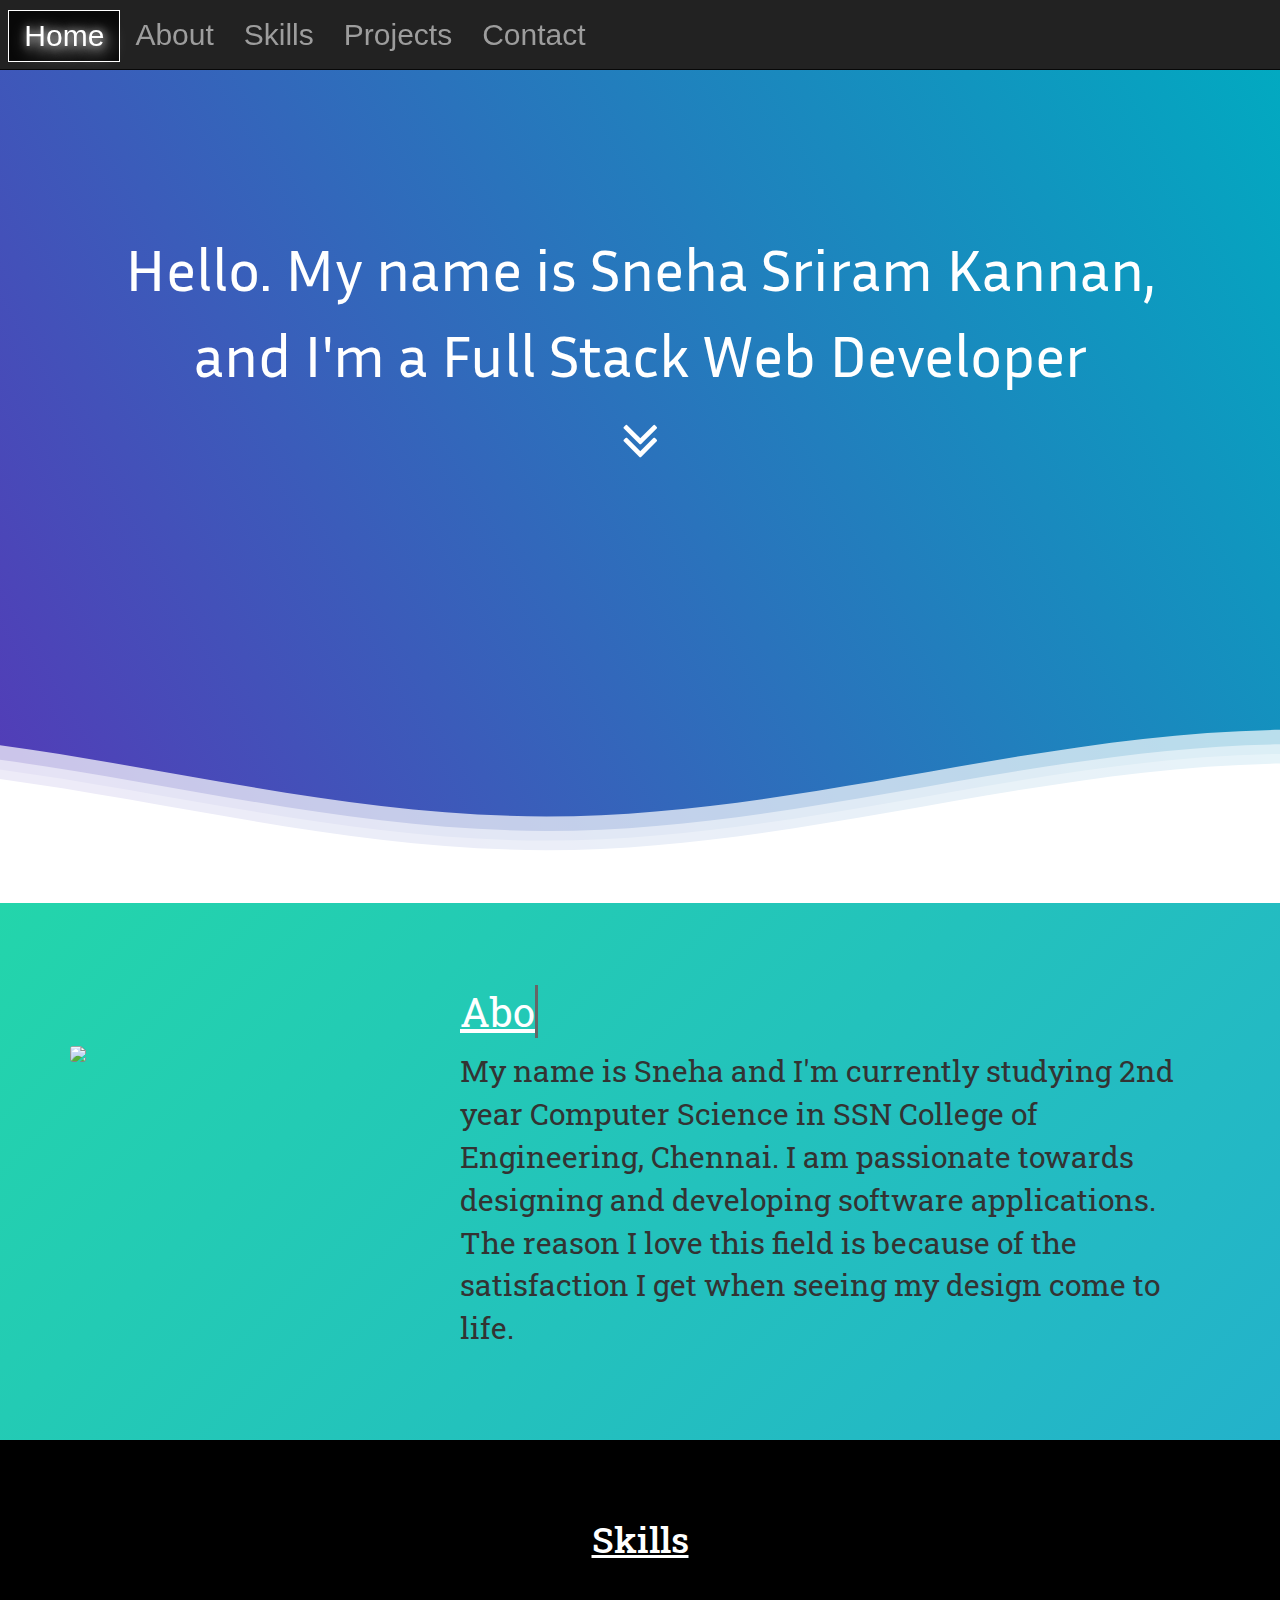
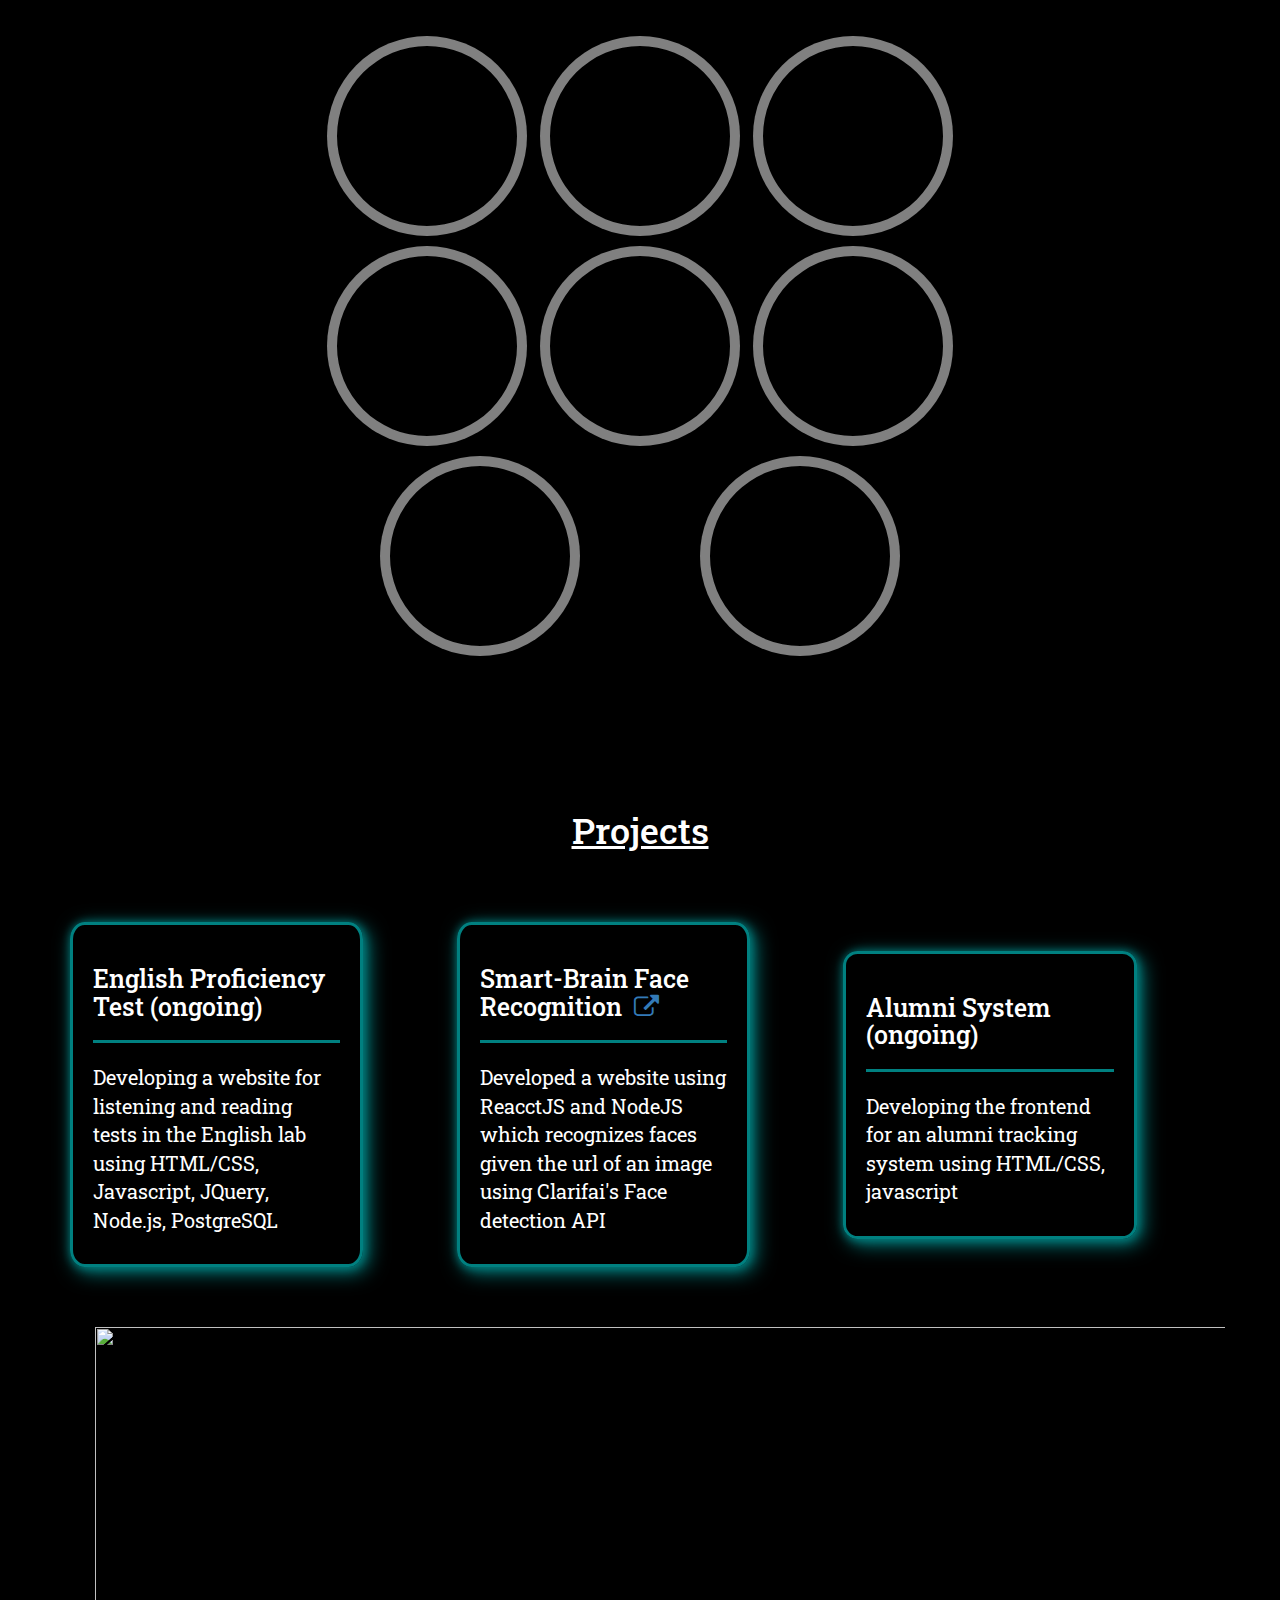
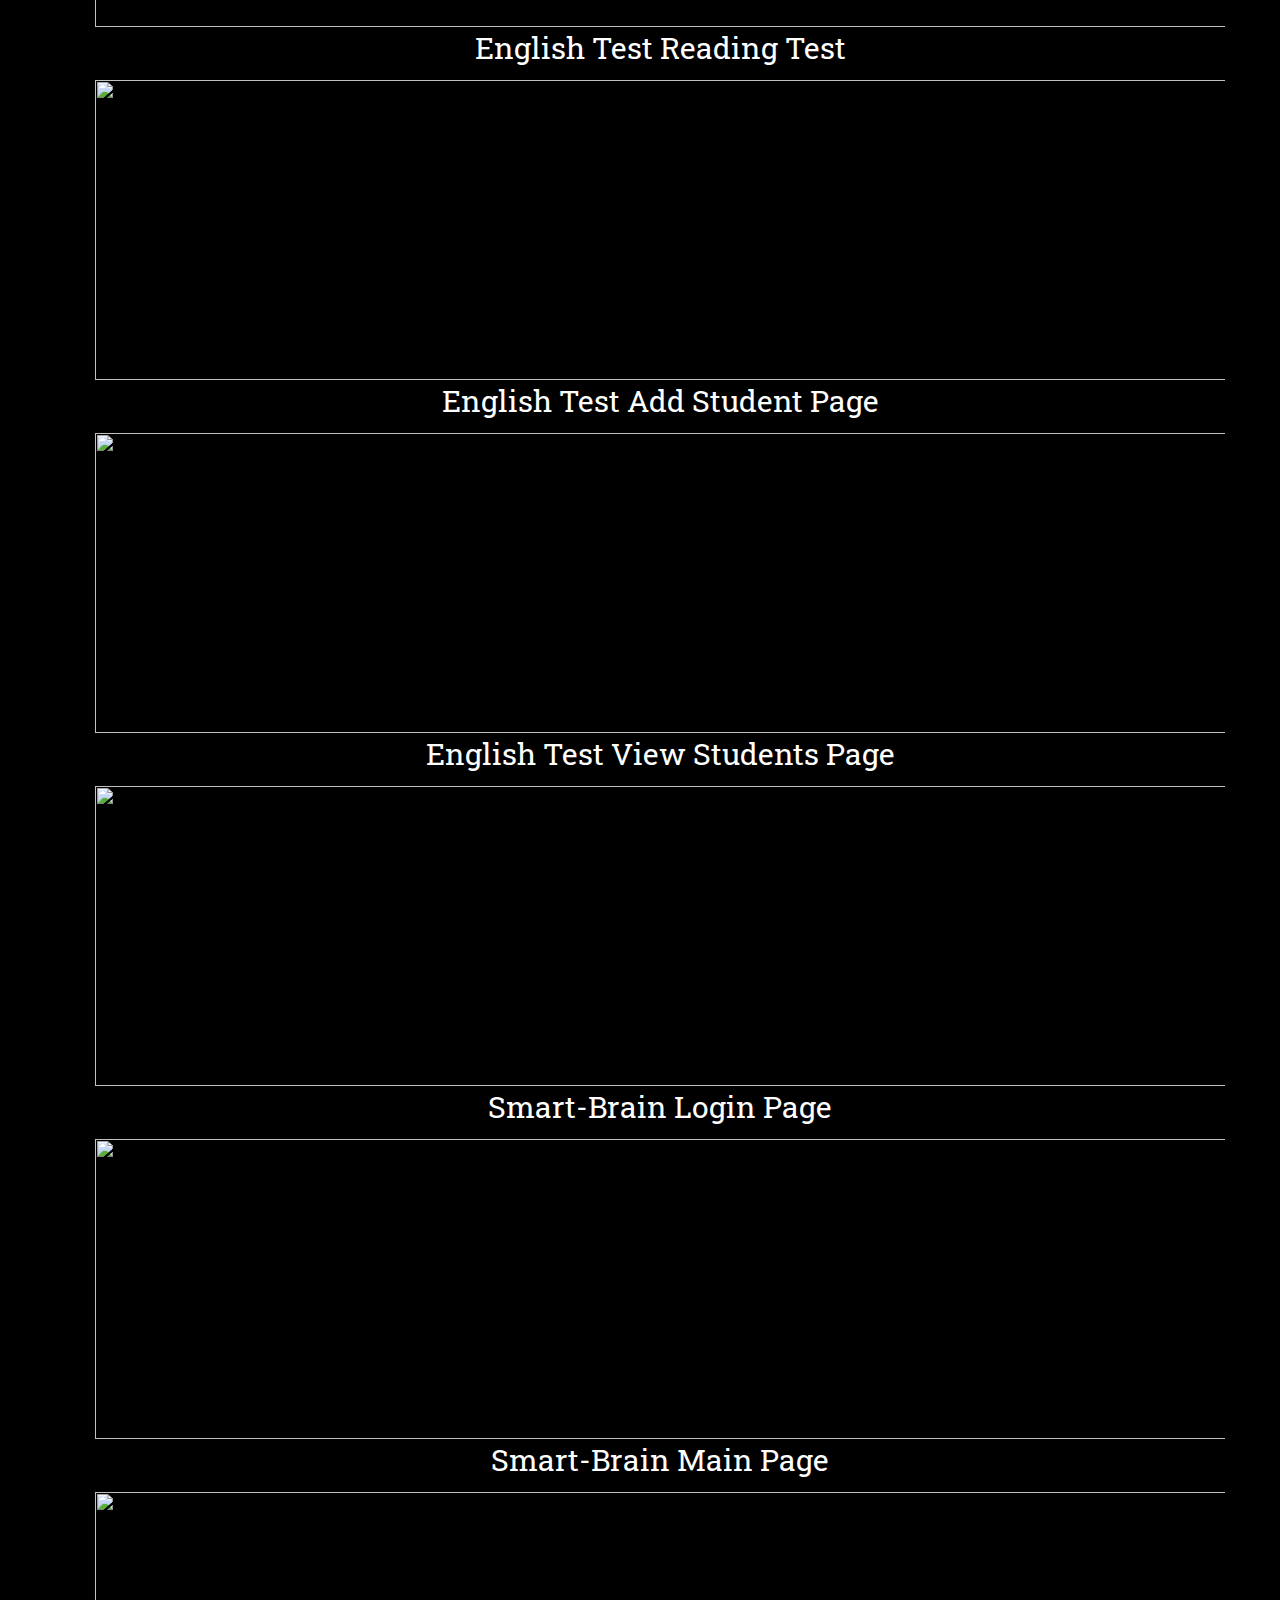
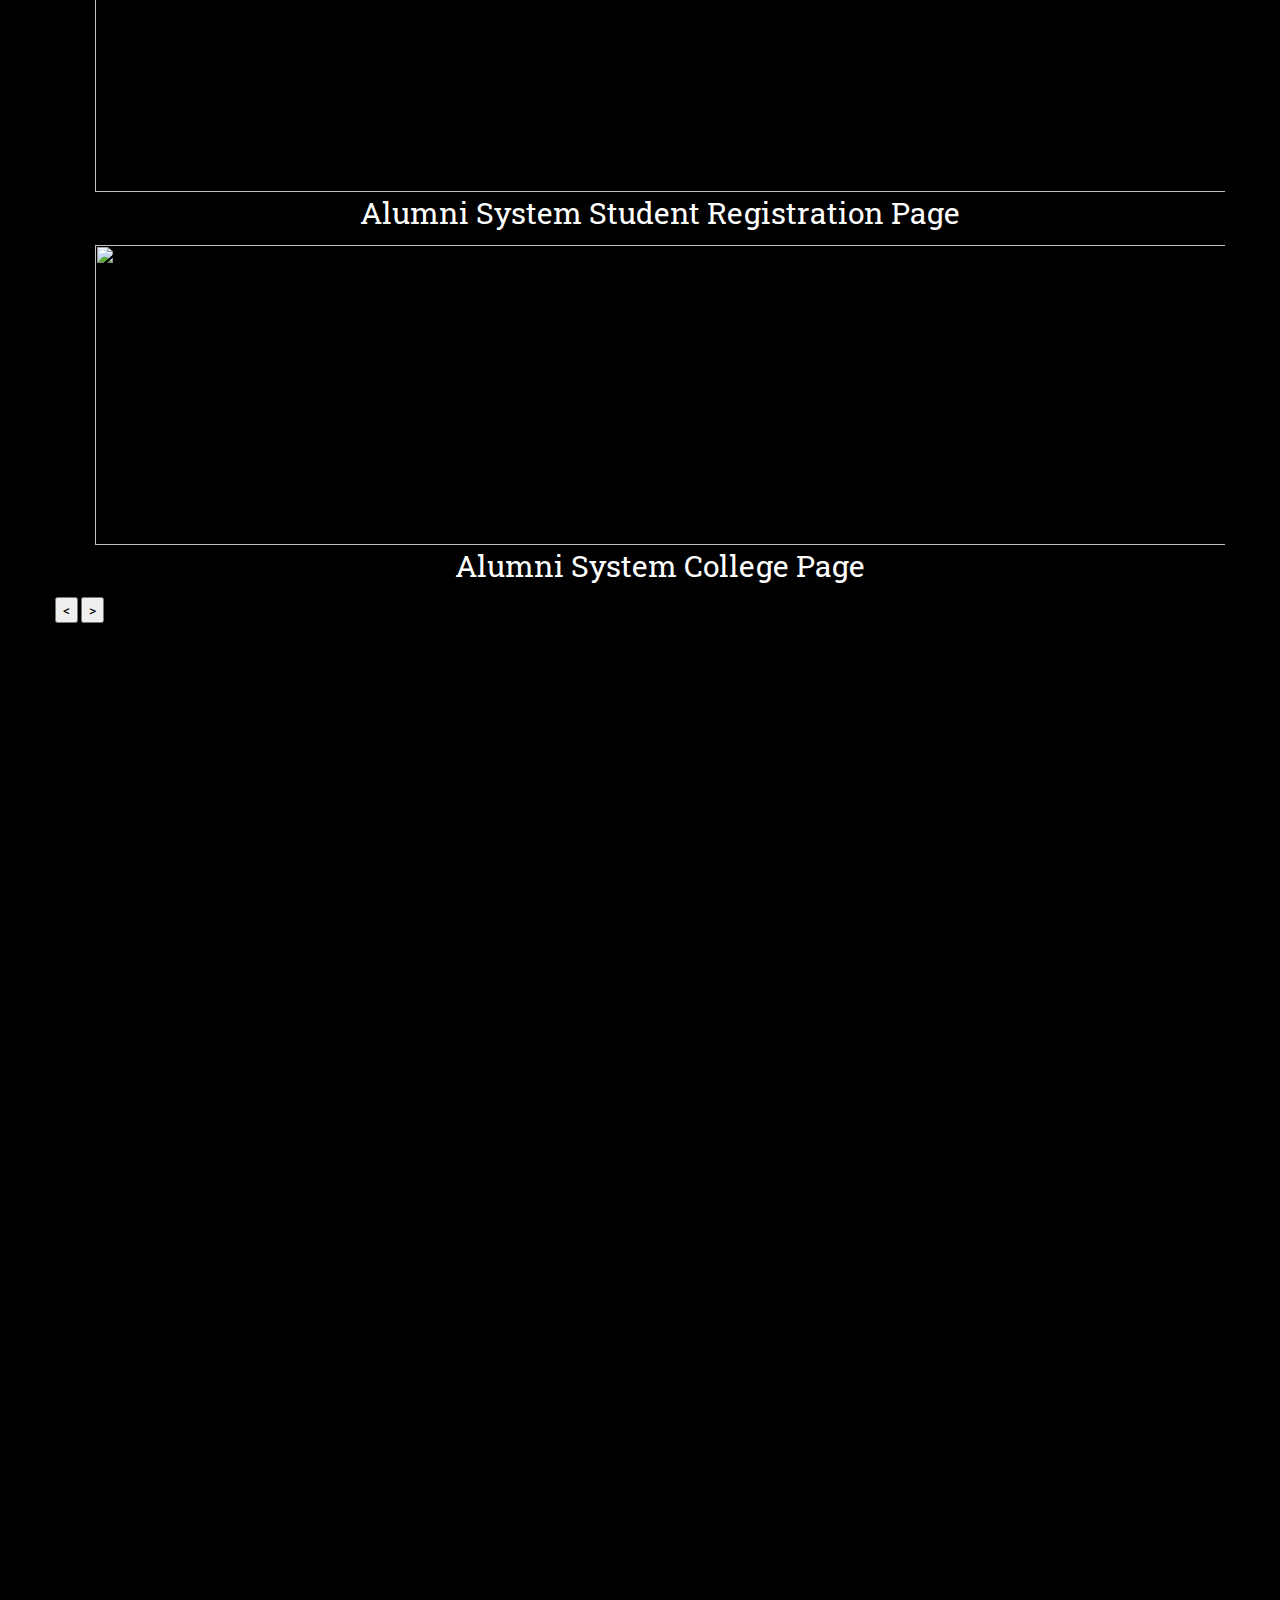
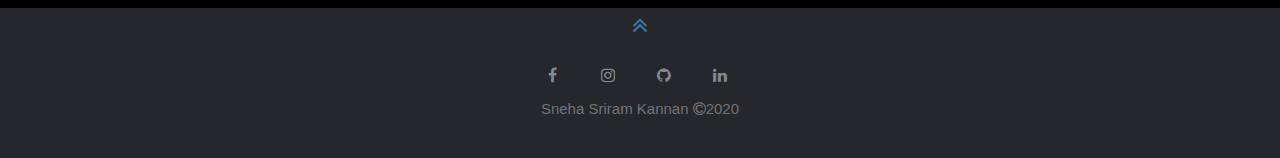
==== index.html @ 6beb768f "nav" ====
<!DOCTYPE html>
<html lang="en">
<head>
  <title>Personal Portfolio</title>
  <meta charset="utf-8">
  <meta name="viewport" content="width=device-width, initial-scale=1">
    <link rel="stylesheet" type="text/css" href="core.css">
  <link rel="stylesheet" type="text/css" href="theme.css">

    <link rel="stylesheet" type="text/css" href="style2.css">
  <link rel="stylesheet" href="https://maxcdn.bootstrapcdn.com/bootstrap/3.4.1/css/bootstrap.min.css">
<link href="https://fonts.googleapis.com/css2?family=Inria+Sans:ital,wght@1,700&display=swap" rel="stylesheet">  
  <link href="https://fonts.googleapis.com/css2?family=Baloo+Thambi+2:wght@500&display=swap" rel="stylesheet">
  <link href="https://fonts.googleapis.com/css2?family=Roboto+Slab&display=swap" rel="stylesheet">
<link href="https://maxcdn.bootstrapcdn.com/font-awesome/4.7.0/css/font-awesome.min.css" rel="stylesheet"/>


    <script type="text/javascript" src="particles.js"></script>
    <script src="https://ajax.googleapis.com/ajax/libs/jquery/3.4.1/jquery.min.js"></script>
  <script src="https://maxcdn.bootstrapcdn.com/bootstrap/3.4.1/js/bootstrap.min.js"></script>

</head>

<body data-spy="scroll" data-target=".navbar" data-offset="50">
  <nav class="navbar navbar-inverse navbar-default navbar-fixed-top">
    <div>
        <ul class="nav navbar-nav">
          <li>&nbsp;</li>
          <li><a href="#home" class="glow navitem">Home</a></li>
          <li><a href="#about" class="glow navitem">About</a></li>
          <li><a href="#skills" class="glow navitem">Skills</a></li>
          <li><a href="#projects" class="glow navitem">Projects</a></li>
           <li><a href="#contact" class="glow navitem">Contact</a></li>
        </ul>
      </div>
  </div>
</nav>  


<div class="header" id="home">
    <div class="inner-header flex">
            <path fill="#FFFFFF" stroke="#000000" stroke-width="10" stroke-miterlimit="10" d="M57,283" />
            <g>
                <path fill="#fff" d="M250.4,0.8C112.7,0.8,1,112.4,1,250.2c0,137.7,111.7,249.4,249.4,249.4c137.7,0,249.4-111.7,249.4-249.4
C499.8,112.4,388.1,0.8,250.4,0.8z M383.8,326.3c-62,0-101.4-14.1-117.6-46.3c-17.1-34.1-2.3-75.4,13.2-104.1
c-22.4,3-38.4,9.2-47.8,18.3c-11.2,10.9-13.6,26.7-16.3,45c-3.1,20.8-6.6,44.4-25.3,62.4c-19.8,19.1-51.6,26.9-100.2,24.6l1.8-39.7    c35.9,1.6,59.7-2.9,70.8-13.6c8.9-8.6,11.1-22.9,13.5-39.6c6.3-42,14.8-99.4,141.4-99.4h41L333,166c-12.6,16-45.4,68.2-31.2,96.2  c9.2,18.3,41.5,25.6,91.2,24.2l1.1,39.8C390.5,326.2,387.1,326.3,383.8,326.3z" />
            </g>
        </svg>
                
        <p class="homehead">Hello. My name is Sneha Sriram Kannan, <br>and I'm a Full Stack Web Developer<br>
      <a  href="#about"> <i class="arrow fa fa-angle-double-down" style="color: white;">  </a></i></p></div>
    <!--Waves Container-->
    <div>
        <svg class="waves" xmlns="http://www.w3.org/2000/svg" xmlns:xlink="http://www.w3.org/1999/xlink" viewBox="0 24 150 28" preserveAspectRatio="none" shape-rendering="auto">
            <defs>
                <path id="gentle-wave" d="M-160 44c30 0 58-18 88-18s 58 18 88 18 58-18 88-18 58 18 88 18 v44h-352z" />
            </defs>
            <g class="parallax">
                <use xlink:href="#gentle-wave" x="48" y="0" fill="rgba(255,255,255,0.7" />
                <use xlink:href="#gentle-wave" x="48" y="3" fill="rgba(255,255,255,0.5)" />
                <use xlink:href="#gentle-wave" x="48" y="5" fill="rgba(255,255,255,0.3)" />
                <use xlink:href="#gentle-wave" x="48" y="7" fill="#fff" />
            </g>
        </svg>
    </div>
    <!--Waves end-->

</div>


<div class="area" ID="cssanimation" >
            <ul class="circles">
                    <li></li>
                    <li></li>
                    <li></li>
                    <li></li>
                    <li></li>
                    <li></li>
                    <li></li>
                    <li></li>
                    <li></li>
                    <li></li>
            </ul>
    </div >
<div class="spacer" style="background-color: white"></div>
<section id="about" class="about-bg" style="font-family: 'Roboto Slab', serif;;text-align: left;">

 <div class="section-container">
    <div class="container">
      <div class="row"><br>
      </div>
        <div class="row">                   
               <div class="col-md-4 wrapper-div">
                <br><br><br>
                <img class="profpic" src="./img/profilepic.jpg" height="250px" align="middle"></img> 
               </div>
               <div class="col-md-8">
                        <p class="abouthead"><span class="txt-rotate" data-period="2000" data-rotate='[ "About"]' style="text-decoration: underline"></span></p>

                        <p>My name is Sneha and I'm currently studying 2nd year Computer Science in SSN College of Engineering, Chennai. I am passionate towards designing and developing software applications. The reason I love this field is because of the satisfaction I get when seeing my design come to life.</p>
                </div>
        </div>
        <br>
      </div>
</div> 

</section>


<section id="skills"  style="font-family: 'Roboto Slab', serif;;text-align: left;color: black">
<div class="section-container">
    <div class="sechead" style="text-align: center"><h1 >Skills</h1><br></div>
    <div class="flex-container" style="width: 50%;margin-left: 25%">

            <div class="imgs img-1" style="background-image: url('./img/html.png');">
              <div class="infos info-1">
                <h3>HTML</h3>
                <p>Advanced<br></p>
              </div>
            </div> 


            <div class="imgs img-1" style="background-image: url('./img/css.png');">
              <div class="infos info-1">
                <h3>CSS</h3>
                <p>Advanced<br></p>
              </div>
            </div> 


            <div class="imgs img-1" style="background-image: url('./img/js.png');">
              <div class="infos info-1">
                <h3>Javascript</h3>
                <p>Intermediate<br></p>
              </div>
            </div> 

            <div class="imgs img-1" style="background-image: url('./img/node.png');">
              <div class="infos info-1">
                <h3>Node.js</h3>
                <p>Beginner<br></p>
              </div>
            </div> 


            <div class="imgs img-1" style="background-image: url('./img/react.png');">
              <div class="infos info-1">
                <h3>React.js</h3>
                <p>Beginner<br></p>
              </div>
            </div> 

            <div class="imgs img-1" style="background-image: url('./img/psql.png');">
              <div class="infos info-1">
                <h3>Postgresql</h3>
                <p>Intermediate<br></p>
              </div>
            </div> 


            <div class="imgs img-1" style="background-image: url('./img/python.png');">
              <div class="infos info-1">
                <h3>Python</h3>
                <p>Intermediate<br></p>
              </div>
            </div> 


            <div class="imgs img-1" style="background-image: url('./img/java.png');">
              <div class="infos info-1">
                <h3>Java</h3>
                <p>Intermediate<br></p>
              </div>
            </div> 
          </div>

     </div> 
    </div>
  <br>
</div>
</div> 

</section>

<div class="spacer" ></div>

<section id="projects"  style="font-family: 'Roboto Slab', serif;text-align: left;color: black">

 <div class="sechead" style="text-align: center"><h1 >Projects </h1><br></div>
<div class="container">
  <main class="grid" style="align-items: center">
    <article style="width: 80%">
      <div class="text">
        <h3 class="sechead" style="text-decoration: none;font-size: 25px">English Proficiency Test (ongoing)</h3><hr class="style8">
        <p  class="projectdesc">Developing a website for listening and reading tests in the English lab using HTML/CSS, Javascript, JQuery, Node.js, PostgreSQL</p>
      </div>
    </article>
    <article style="width: 80%">
      <div class="text">
        <h3 class="sechead" style="text-decoration: none;font-size: 25px">Smart-Brain Face Recognition&nbsp; <a href=" https://smartbrainfacerecognition.herokuapp.com/ "><i class="fa fa-external-link" aria-hidden="true"></i></a></h3><hr class="style8">
        <p  class="projectdesc">Developed a website using ReacctJS and NodeJS which recognizes faces given the url of an image using Clarifai's Face detection API</p>
      </div>
    </article>
    <article style="width: 80%">
      <div class="text">
        <h3 class="sechead" style="text-decoration: none;font-size: 25px">Alumni System (ongoing)</h3><hr class="style8">
        <p  class="projectdesc">Developing the frontend for an alumni tracking system using HTML/CSS, javascript</p>
      </div>
    </article>

  </main>
</div>


<div class="section-container" >
   
    <div class="container">
            <div class="row">
                <div class="col-xs-15">
                   <div class="glide">
      <div class="glide__track" data-glide-el="track">
          <ul class="glide__slides">
            <li class="glide__slide"><img src="./img/sc5.png" class="glideimg" ><p style="color: white;text-align: center">English Test Reading Test</p></li>
            <li class="glide__slide"><img src="./img/sc2.png" class="glideimg" ><p style="color: white;text-align: center">English Test Add Student Page</p></li>
            <li class="glide__slide"><img src="./img/sc3.png" class="glideimg" ><p style="color: white;text-align: center">English Test View Students Page</p></li>
            <li class="glide__slide"><img src="./img/sc9.png" class="glideimg" ><p style="color: white;text-align: center">Smart-Brain Login Page</p></li>
           <li class="glide__slide"><img src="./img/sc1.png" class="glideimg" ><p style="color: white;text-align: center">Smart-Brain Main Page</p></li>
  
            <li class="glide__slide"><img src="./img/sc6.png" class="glideimg"><p style="color: white;text-align: center">Alumni System Student Registration Page</p></li>
            <li class="glide__slide"><img src="./img/sc7.png" class="glideimg" ><p style="color: white;text-align: center">Alumni System College Page</p></li>
        </ul>
      </div>
      <div class="glide__arrows" data-glide-el="controls">
          <button class="glide__arrow glide__arrow--left" data-glide-dir="<" ><</button>
          <button class="glide__arrow glide__arrow--right" data-glide-dir=">">></button>
      </div>
      <script src="https://cdn.jsdelivr.net/npm/@glidejs/glide"></script>
      <script>
        var width = Math.max(window.screen.width, window.innerWidth);
        console.log(width);
        if(width<800){
          num=1;
        }
        else
        {
          num=2;
        }
        const config={
          type: 'carousel',
          perView: num,
          autoplay: 4500,
            hoverpause: false,
        }
        new Glide('.glide',config).mount()
      </script>
    </div>


                </div>
            </div>
    </div>


</div> 

</section>

<section id="contact" >
  <div class="section-container" style="margin-left: 10px" >
  <iframe   src="https://docs.google.com/forms/d/e/1FAIpQLSdTPDZR0iMZbmtS9fguToj3sDCd7POG85-2Rqn2X3qL4W0DHA/viewform?embedded=true"  width="400" height="800" frameborder="0" marginheight="0" marginwidth="0">Loading…</iframe>
  </div>
</section>

  <!-- footer -->
<footer >
  <div class="site-footer" style="background-color: #26272b">
    <div class="row">
     <p style="font-size: 25px"><a href="#home"><i class="arrow fa fa-angle-double-up" ></i></a></p>
    </div>
    <div class="row social-icons">
            <a class="facebook" href="https://www.facebook.com/sneha.kannan.94"><i class="fa fa-facebook"></i></a>
            <a class="instagram" href="https://www.instagram.com/sneha_sk_/"><i class="fa fa-instagram"></i></a>
            <a class="github" href="https://github.com/snehask7"><i class="fa fa-github"></i></a>
            <a class="linkedin" href="https://www.linkedin.com/in/sneha-kannan-/"><i class="fa fa-linkedin"></i></a>
      </div>
      <div class="row">
          <p style="font-size: 15px">Sneha Sriram Kannan <i class="fa fa-copyright" aria-hidden="true"></i>2020</p>
      </div>
  </div>
</footer>


<script type="text/javascript">
  // Typing Carousel from codepen
  var TxtRotate = function(el, toRotate, period) {
  this.toRotate = toRotate;
  this.el = el;
  this.loopNum = 0;
  this.period = parseInt(period, 10) || 2000;
  this.txt = '';
  this.tick();
  this.isDeleting = false;
};

TxtRotate.prototype.tick = function() {
  var i = this.loopNum % this.toRotate.length;
  var fullTxt = this.toRotate[i];

  if (this.isDeleting) {
    this.txt = fullTxt.substring(0, this.txt.length - 1);
  } else {
    this.txt = fullTxt.substring(0, this.txt.length + 1);
  }

  this.el.innerHTML = '<span class="wrap">'+this.txt+'</span>';

  var that = this;
  var delta = 300 - Math.random() * 100;

  if (this.isDeleting) { delta /= 2; }

  if (!this.isDeleting && this.txt === fullTxt) {
    delta = this.period;
    this.isDeleting = true;
  } else if (this.isDeleting && this.txt === '') {
    this.isDeleting = false;
    this.loopNum++;
    delta = 500;
  }

  setTimeout(function() {
    that.tick();
  }, delta);
};

window.onload = function() {
  var elements = document.getElementsByClassName('txt-rotate');
  for (var i=0; i<elements.length; i++) {
    var toRotate = elements[i].getAttribute('data-rotate');
    var period = elements[i].getAttribute('data-period');
    if (toRotate) {
      new TxtRotate(elements[i], JSON.parse(toRotate), period);
    }
  }
  // INJECT CSS
  var css = document.createElement("style");
  css.type = "text/css";
  css.innerHTML = ".txt-rotate > .wrap { border-right: 0.08em solid #666 }";
  document.body.appendChild(css);
};
</script>

</body>
</html>
---- style2.css ----
html{
     font-family: 'Open Sans', sans-serif !important;
      scroll-behavior:smooth;
      font-color: white !important;
}

body {
  
  
  -webkit-font-smoothing: antialiased;
  -moz-osx-font-smoothing: grayscale;
  overflow-x: hidden;
  text-align: center;
  overflow-y: scroll;
background-color: black! important;
background-image: url("./img/black-twill.png");

}

p{
  font-size: 30px;
}

/*profile pic*/
.profpic {
  border-radius: 20%;
}

/*heading for homepage*/
.homehead{
  font-family: 'Inria Sans', sans-serif;
  font-size: 60px;
}



/*Navigation*/
.navbar-collapse.collapse {
  display:block;!important;
}

.navspacer{
  height: 0px;
  background-color: white!important;
}
.navbar{
  padding-top: 10px;
  height: 70px;
}
.navbar-nav>li, .navbar-nav {
  float: left !important;
}

.navbar-nav.navbar-right:last-child {
  margin-right: -15px !important;
}

.navbar-right {
  float: right!important;
}

.navbar
{
  font-size: 30px;
}


.glow:hover{
  text-align: center;
 text-shadow:5px 5px 20px #fff, 1px 1px 10px #ccc;
   text-decoration: none;
  color: white;
  font-size: 32px;

}


/* Style the links inside the navigation bar */
li.active a { 
              border-bottom: 1px solid white;
              border-right: 1px solid white;
              border-top: 1px solid white;
              border-left: 1px solid white;
              text-shadow:5px 5px 20px #fff, 1px 1px 10px #ccc;
             }

.txt-rotate{
  color: white; 
  font-size: 40px;
}


/*about section gradient animation*/
.about-bg {
  background: linear-gradient(-45deg, #ee7752, #e73c7e, #23a6d5, #23d5ab);
  background-size: 400% 400%;
  animation: gradient 5s ease infinite;
}

@keyframes gradient {
  0% {
    background-position: 0% 50%;
  }
  50% {
    background-position: 100% 50%;
  }
  100% {
    background-position: 0% 50%;
  }
}
  

/*FLEX BOX*/
.flex {
  align-items: center;
  display: flex;
  flex-direction: column;
  justify-content: center;
}
.flex.row {
  flex-direction: row;
}
.flex.wrap {
  flex-wrap: wrap;
}


/*Heqading for individual section*/
.sechead{
  font-size: 43px;
  text-decoration: underline;
  color: white;
}



/*CSS GRID*/
.column {
  float: left;
  width: 50%;
  padding: 10px;
  height: 300px; /* Should be removed. Only for demonstration */
}

/* Clear floats after the columns */
.row:after {
  content: "";
  display: table;
  clear: both;
  width: 100px;
}

section
{display:block}

.grid {
  display: grid;
  grid-template-columns: repeat(auto-fill, minmax(280px, 1fr));
  grid-gap: 20px;
  align-items: stretch;
}

.grid > article {
  color: white;
  border: 3px solid #008080;
  box-shadow: 5px 5px 20px #008080, 1px 1px 10px #008080;
/*  background-color: white !important;*/
  border-radius: 5%;


}

.grid > article img {
  max-width: 100%;
}

.grid .text {
  padding: 20px;
}

hr.style8 {
  border-top: 1px solid #008080;
  border-bottom: 2px solid #008080;
}

.projectdesc{
  font-size: 20px;
}


/* Responsive layout - makes the two columns stack on top of each other instead of next to each other */
@media screen and (max-width: 770px) {
  .column {
    width: 100%;
  }
  .glow:hover{
    font-size: 20px;
  }
  .navbar{
    font-size: 17px;
  }
  .sechead{
    font-size: 25px;
  }
  p{
    font-size: 15px;
  }
  .wrapper-div {
  width: 100%;
  text-align: center
} 
img {
  display: inline-block !important;
}

  .projectdesc{
  font-size: 15px;
}

}
  

  

img{page-break-inside:avoid}
img{max-width:100%!important}
img{vertical-align:middle}
.img-responsive{display:block;max-width:100%;height:auto}

.section-container{padding:60px 0}
.section-container.no-padding{padding-top:0}
.footer-container{padding:30px 0;border-top:1px solid #eee}
.footer-container .email-container{padding:30px 0}
.section-container-spacer{margin-bottom:30px}
.background-color-container{background-color:#0c0633;padding:60px 0}
.border-section-container{border-top:1px solid #eee;border-bottom:1px solid #eee}
.white-text-container h1,.white-text-container h2,.white-text-container h3,.white-text-container h4,.white-text-container h5,.white-text-container p{color:#fff;text-shadow:0 1px 3px #000}
.background-image-container{position:relative;background-size:cover;background-repeat:no-repeat;background-position:top;padding:12% 0}
body {
    margin: 0;
}
.spacer{
  height: 50px;
}


/*footer*/
.site-footer{
  height: 150px;
  color:#737373;
}

.social-icons a{
  color:#818a91;
  font-size:16px;
  display:inline-block;
  line-height:44px;
  width:44px;
  height:44px;
  text-align:center;
  margin-right:8px;
  border-radius:100%;
  -webkit-transition:all .2s linear;
  -o-transition:all .2s linear;
  transition:all .2s linear
}
.social-icons a:active,.social-icons a:focus,.social-icons a:hover
{
  color:#fff;
  background-color:#29aafe
}
.social-icons.size-sm a
{
  line-height:34px;
  height:34px;
  width:34px;
  font-size:14px
}
.social-icons a.facebook:hover
{
  background-color:#3b5998
}
.social-icons a.github:hover
{
  background-color:#00aced
}
.social-icons a.linkedin:hover
{
  background-color:#007bb6
}
.social-icons a.instagram:hover
{
  background-color:#ea4c89
}




/*For wave Animation*/
.header {
    position: relative;
    text-align: center;
    background: linear-gradient(60deg, rgba(84, 58, 183, 1) 0%, rgba(0, 172, 193, 1) 100%);
    color: white;
}

.inner-header {
    height: 80vh;
    width: 100%;
    margin: 0;
    padding: 0;
}
.flex {
    /*Flexbox for containers*/
    display: flex;
    justify-content: center;
    align-items: center;
    text-align: center;
}
.waves {
    position: relative;
    width: 100%;
    height: 15vh;
    margin-bottom: -7px;
    /*Fix for safari gap*/
    min-height: 100px;
    max-height: 150px;
}
.content {
    position: relative;
    height: 20vh;
    text-align: center;
    background-color: white;
}
/* Animation */
.parallax>use {
    animation: move-forever 25s cubic-bezier(.55, .5, .45, .5) infinite;
}
.parallax>use:nth-child(1) {
    animation-delay: -2s;
    animation-duration: 7s;
}
.parallax>use:nth-child(2) {
    animation-delay: -3s;
    animation-duration: 10s;
}
.parallax>use:nth-child(3) {
    animation-delay: -4s;
    animation-duration: 13s;
}
.parallax>use:nth-child(4) {
    animation-delay: -5s;
    animation-duration: 20s;
}
@keyframes move-forever {
    0% {
        transform: translate3d(-90px, 0, 0);
    }
    100% {
        transform: translate3d(85px, 0, 0);
    }
}



/*box animation*/
.circles{
    position: absolute;
    top: 0;
    left: 0;
    width: 100%;
    height: 40%;
    overflow: hidden;
}

.circles li{
    position: absolute;
    display: block;
    list-style: none;
    width: 20px;
    height: 20px;
    background: rgba(255, 255, 255, 0.2);
    animation: animate 25s linear infinite;
    bottom: -150px;
    
}

.circles li:nth-child(1){
    left: 25%;
    width: 80px;
    height: 80px;
    animation-delay: 0s;
}


.circles li:nth-child(2){
    left: 10%;
    width: 20px;
    height: 20px;
    animation-delay: 0s;
    animation-duration: 12s;
}

.circles li:nth-child(3){
    left: 70%;
    width: 20px;
    height: 20px;
    animation-delay: 0s;
}

.circles li:nth-child(4){
    left: 40%;
    width: 60px;
    height: 60px;
    animation-delay: 0s;
    animation-duration: 18s;
}

.circles li:nth-child(5){
    left: 65%;
    width: 20px;
    height: 20px;
    animation-delay: 0s;
}

.circles li:nth-child(6){
    left: 75%;
    width: 110px;
    height: 110px;
    animation-delay: 0s;
}

.circles li:nth-child(7){
    left: 35%;
    width: 150px;
    height: 150px;
    animation-delay: 0s;
}

.circles li:nth-child(8){
    left: 50%;
    width: 25px;
    height: 25px;
    animation-delay: 0s;
    animation-duration: 45s;
}

.circles li:nth-child(9){
    left: 20%;
    width: 15px;
    height: 15px;
    animation-delay: 0s;
    animation-duration: 35s;
}

.circles li:nth-child(10){
    left: 85%;
    width: 150px;
    height: 150px;
    animation-delay: 0s;
    animation-duration: 11s;
}



@keyframes animate {

    0%{
        transform: translateY(0) rotate(0deg);
        opacity: 1;
        border-radius: 0;
    }

    100%{
        transform: translateY(-1000px) rotate(720deg);
        opacity: 0;
        border-radius: 50%;
    }

}


.flex-container {
  display: flex;
  flex-flow: row wrap;
  justify-content: space-around;
  text-align: center;
  margin: 0;
}

.imgs {
  width: 200px;
  height: 200px;
  border-radius: 50%;
  margin: 5px 0 5px 0;
}

.info-1 {
  background: rgba(0, 0, 0, 0.8);
  width: inherit;
  height: inherit;
  border-radius: 50%;
  overflow: hidden;
  opacity: 0;
  transition: all 0.4s ease-in-out;
  transform: scale(0);
}

.infos h3 {
  color: #fff;
  text-transform: uppercase;
  letter-spacing: 2px;
  font-size: 20px;
  height: 30px;
    margin: 0 30px;
  padding:  40px 0 50px 0;
  text-shadow: 
    0 0 1px #fff, 
    0 1px 2px rgba(0,0,0,0.3);
}

.infos p {
  font-size: 25px;
  color: #fff;
  border-top: 1px solid rgba(255, 255, 255, 0.5);
  padding-top: 10px;
  margin: 0 30px;
  line-height: 1.7;
}

.infos p a {
  text-decoration: none;
  letter-spacing: 1px;
  color: #fff;
}

.info-1 p a:hover {
  color: #b8860b;
}

.flex-container {
  display: flex;
  flex-wrap: wrap;

}


.img-1 {
  /*background-image: */
  background-size: cover;
  background-position: center;
  overflow: hidden;
  box-shadow: inset
    0 0 0 10px rgba(255, 255, 255, 0.5), 0 1px 2px rgba(0, 0, 0, 0.1);
  transition: all 0.4s ease-in-out;
}

.img-1:hover {
  box-shadow: 
    inset 0 0 0 1px rgba(255, 255, 255, 0.1),
    0 1px 2px rgba(0, 0, 0, 0.1);
}

.imgs:hover .infos {
  transform: scale(1);
  opacity: 1;
}

  .glideimg{
      height: 300px;
      width: 1600px !important;
  }

/*Shrinking for mobile*/
@media (max-width: 700px) {
    .waves {
        height: 150px;
        min-height: 40px;
    }
    .navbar{
      font-size: 25px;
    }
    .inner-header{
      height: 65vh;
    }
    h1 {
        font-size: 24px;
    }
    .homehead{
      font-family: 'comic-sans';
        font-size: 24px;
    }
     #cssanimation{
        display:none;
    }
    .imgs{
        height: 100px;
        width: 100px;
    } 
      .infos p {
    font-size: 10px;
    margin: 0 10px;

  }
  .infos h3 {
   font-size: 10px;
     padding: 20px 0 10px 2px;
         margin: 0 10px;
  }
  .navspacer{
    height: 50px;
  }
  .glideimg{
      height: 200px;
      width: 800px !important;
  }
        
}



@media (max-width: 500px) {

      .navbar{
      font-size: 12px;
    }
     #cssanimation{
  display:none;
}
.flex-container{
  margin-left: : 0%;
  width: 100%;
}
}
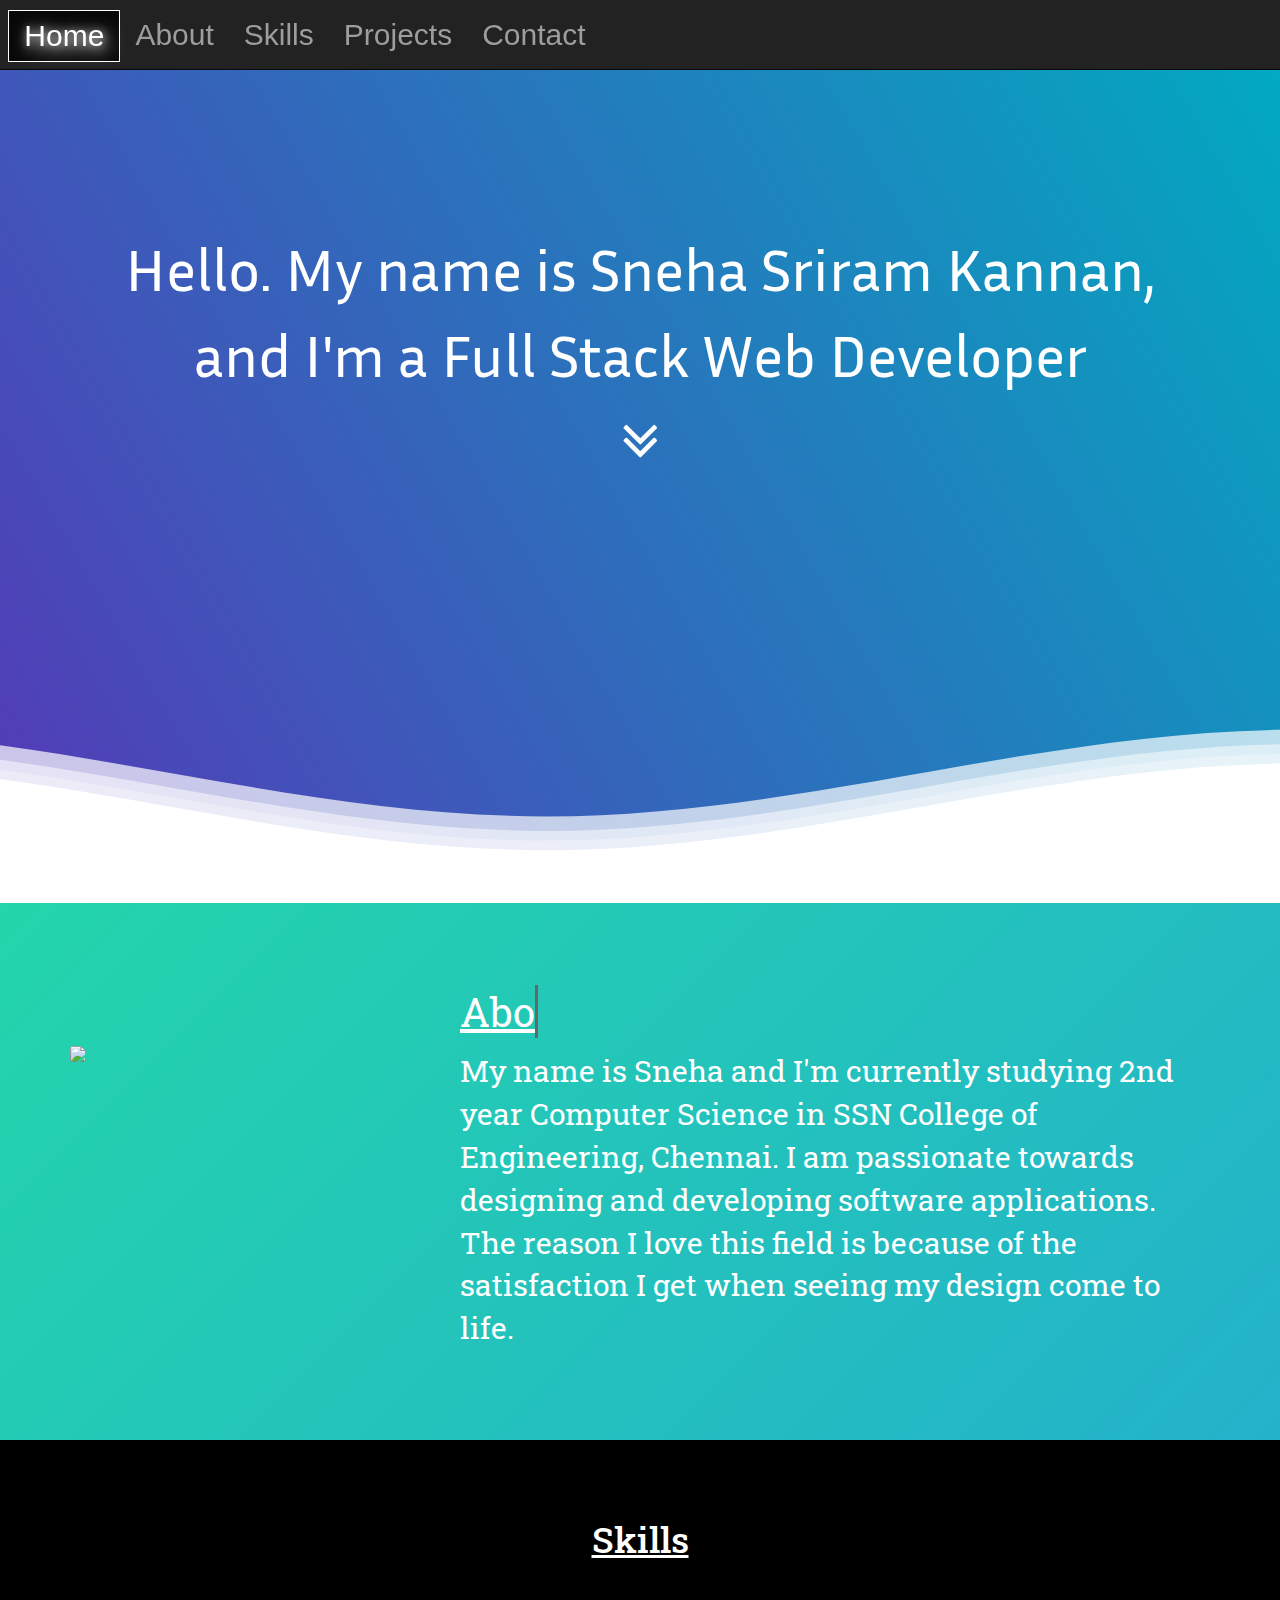
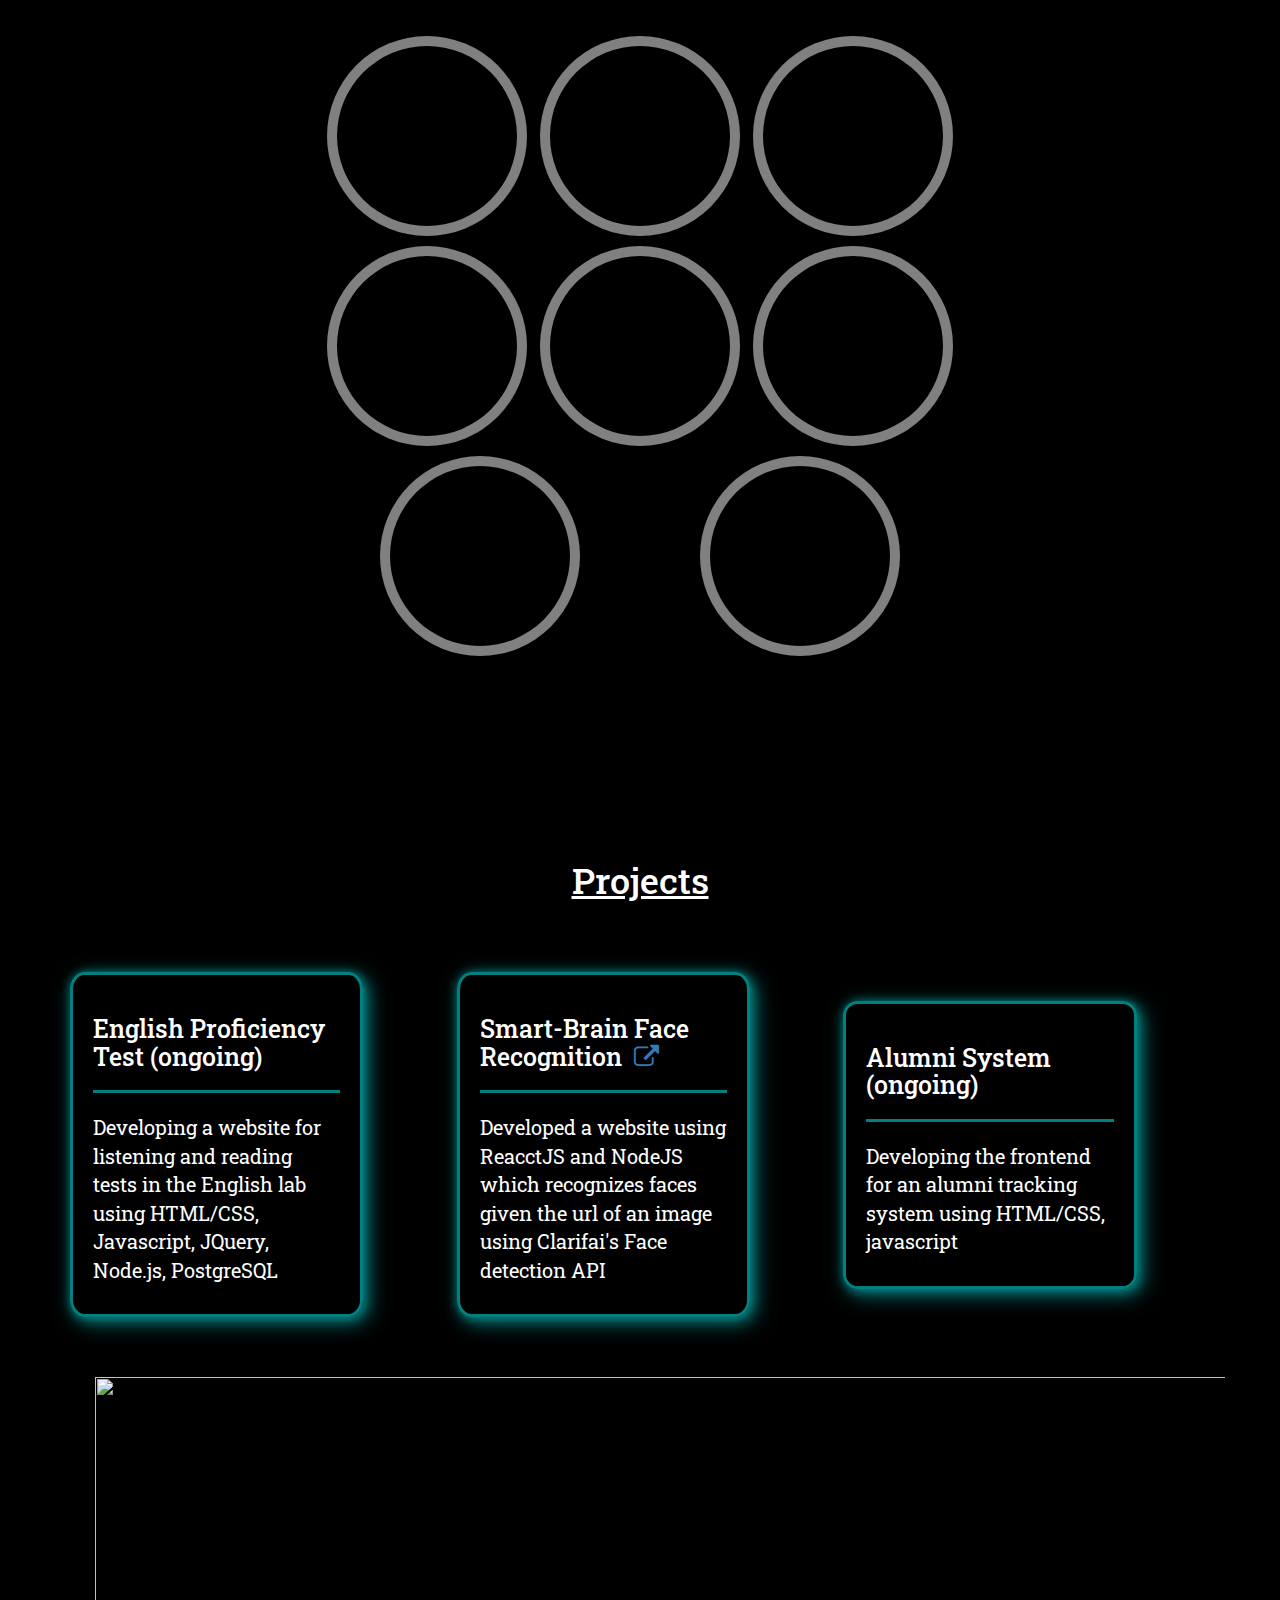
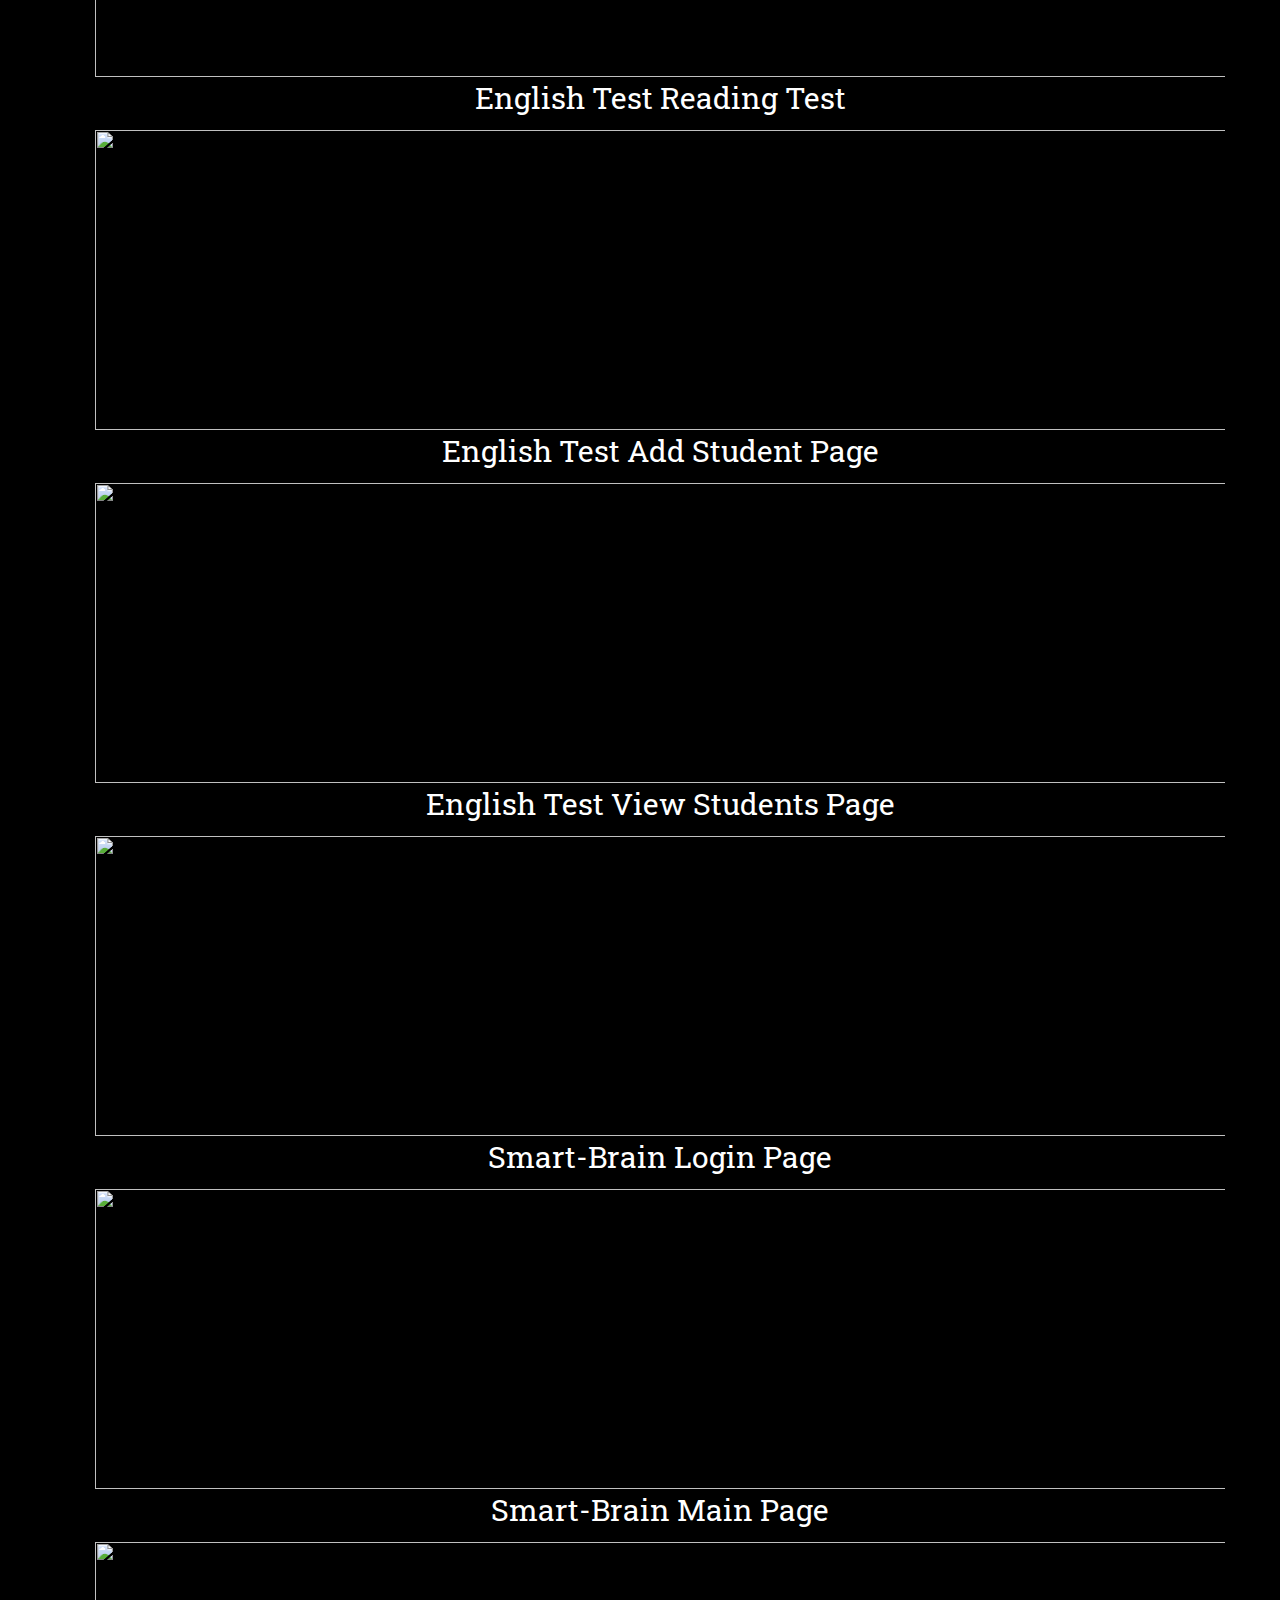
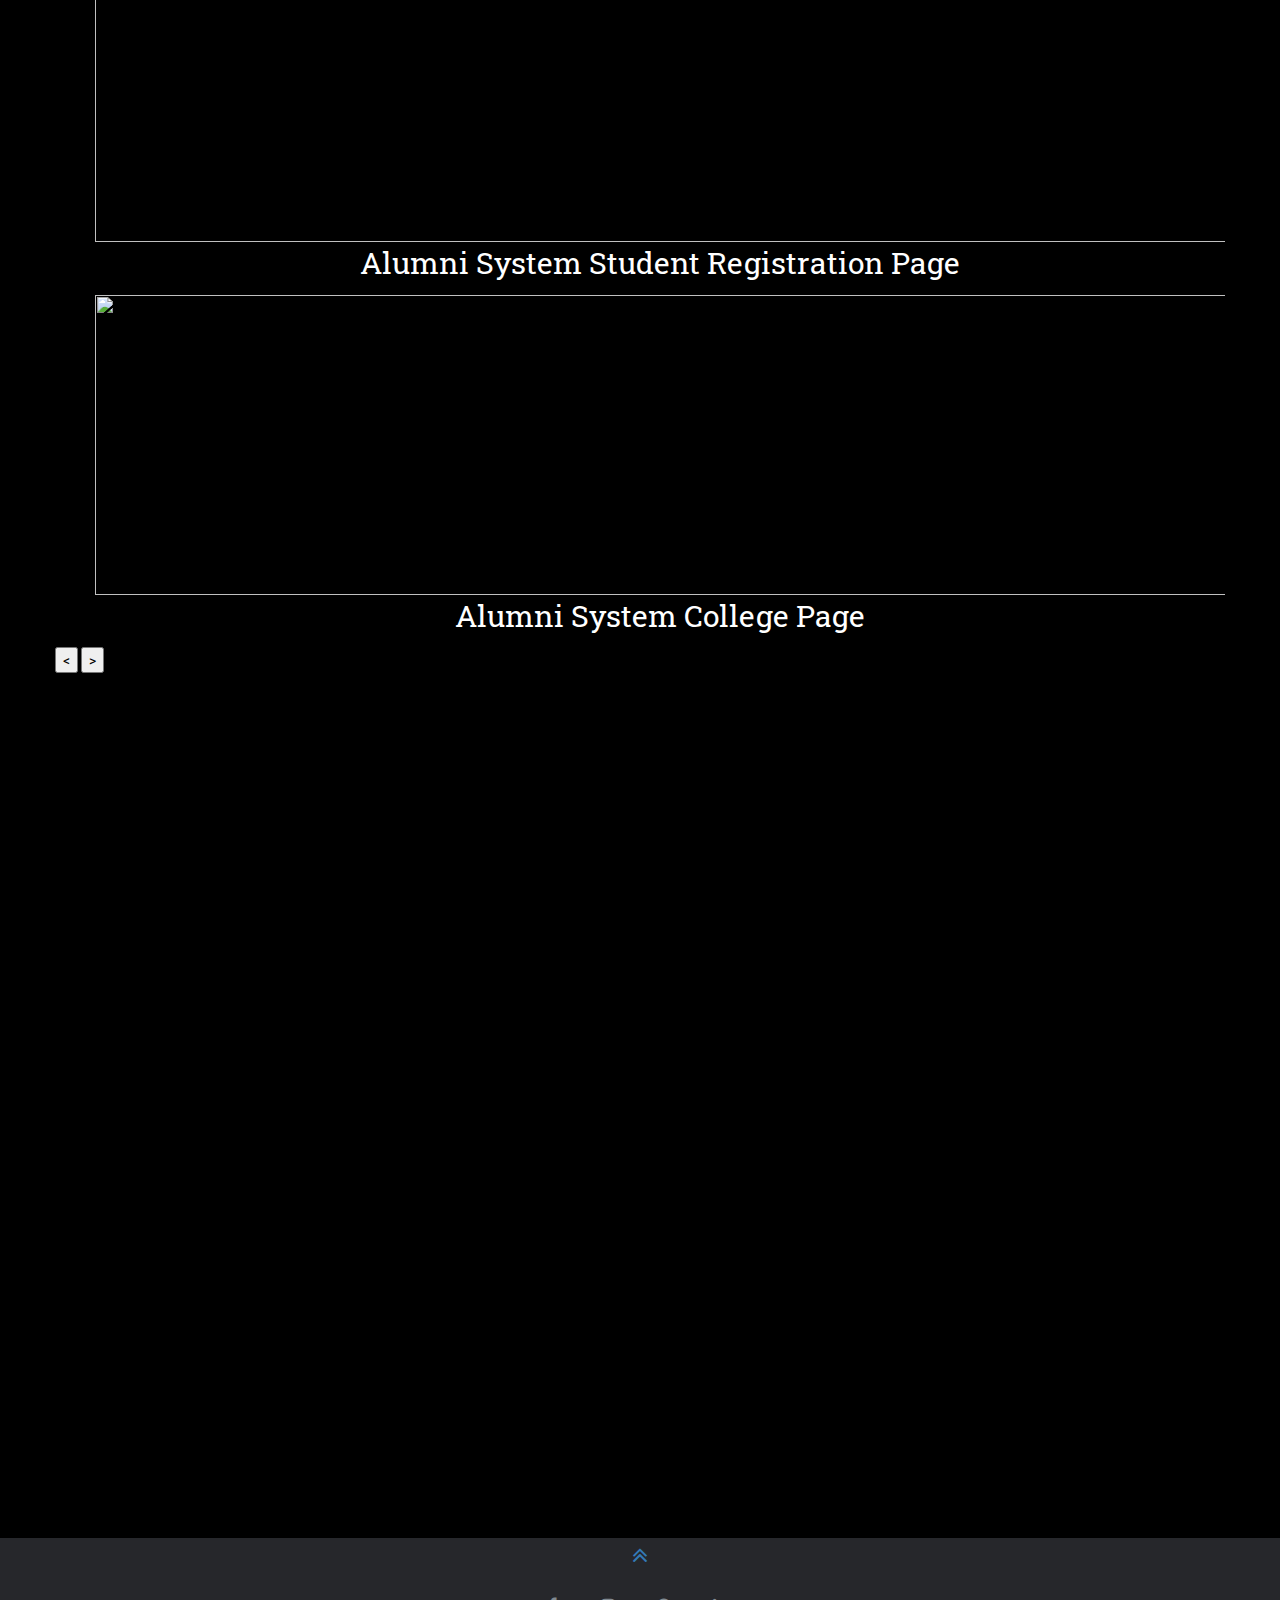
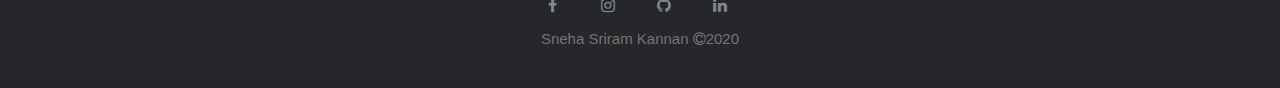
==== commit f4d7366f: "nav" ====
--- a/index.html
+++ b/index.html
@@ -68,20 +68,6 @@
 </div>
 
 
-<div class="area" ID="cssanimation" >
-            <ul class="circles">
-                    <li></li>
-                    <li></li>
-                    <li></li>
-                    <li></li>
-                    <li></li>
-                    <li></li>
-                    <li></li>
-                    <li></li>
-                    <li></li>
-                    <li></li>
-            </ul>
-    </div >
 <div class="spacer" style="background-color: white"></div>
 <section id="about" class="about-bg" style="font-family: 'Roboto Slab', serif;;text-align: left;">
 
@@ -97,7 +83,7 @@
                <div class="col-md-8">
                         <p class="abouthead"><span class="txt-rotate" data-period="2000" data-rotate='[ "About"]' style="text-decoration: underline"></span></p>
 
-                        <p>My name is Sneha and I'm currently studying 2nd year Computer Science in SSN College of Engineering, Chennai. I am passionate towards designing and developing software applications. The reason I love this field is because of the satisfaction I get when seeing my design come to life.</p>
+                        <p style="color: white">My name is Sneha and I'm currently studying 2nd year Computer Science in SSN College of Engineering, Chennai. I am passionate towards designing and developing software applications. The reason I love this field is because of the satisfaction I get when seeing my design come to life.</p>
                 </div>
         </div>
         <br>
@@ -183,8 +169,9 @@
 </section>
 
 <div class="spacer" ></div>
-
-<section id="projects"  style="font-family: 'Roboto Slab', serif;text-align: left;color: black">
+<div class="spacer" id="projects" ></div>
+
+<section  style="font-family: 'Roboto Slab', serif;text-align: left;color: black">
 
  <div class="sechead" style="text-align: center"><h1 >Projects </h1><br></div>
 <div class="container">
@@ -266,9 +253,7 @@
 </section>
 
 <section id="contact" >
-  <div class="section-container" style="margin-left: 10px" >
-  <iframe   src="https://docs.google.com/forms/d/e/1FAIpQLSdTPDZR0iMZbmtS9fguToj3sDCd7POG85-2Rqn2X3qL4W0DHA/viewform?embedded=true"  width="400" height="800" frameborder="0" marginheight="0" marginwidth="0">Loading…</iframe>
-  </div>
+    <iframe src="https://docs.google.com/forms/d/e/1FAIpQLSdTPDZR0iMZbmtS9fguToj3sDCd7POG85-2Rqn2X3qL4W0DHA/viewform?embedded=true" width="400" height="800" frameborder="0" marginheight="0" marginwidth="0">Loading…</iframe>
 </section>
 
   <!-- footer -->
--- a/style2.css
+++ b/style2.css
@@ -363,121 +363,6 @@
 
 
 
-/*box animation*/
-.circles{
-    position: absolute;
-    top: 0;
-    left: 0;
-    width: 100%;
-    height: 40%;
-    overflow: hidden;
-}
-
-.circles li{
-    position: absolute;
-    display: block;
-    list-style: none;
-    width: 20px;
-    height: 20px;
-    background: rgba(255, 255, 255, 0.2);
-    animation: animate 25s linear infinite;
-    bottom: -150px;
-    
-}
-
-.circles li:nth-child(1){
-    left: 25%;
-    width: 80px;
-    height: 80px;
-    animation-delay: 0s;
-}
-
-
-.circles li:nth-child(2){
-    left: 10%;
-    width: 20px;
-    height: 20px;
-    animation-delay: 0s;
-    animation-duration: 12s;
-}
-
-.circles li:nth-child(3){
-    left: 70%;
-    width: 20px;
-    height: 20px;
-    animation-delay: 0s;
-}
-
-.circles li:nth-child(4){
-    left: 40%;
-    width: 60px;
-    height: 60px;
-    animation-delay: 0s;
-    animation-duration: 18s;
-}
-
-.circles li:nth-child(5){
-    left: 65%;
-    width: 20px;
-    height: 20px;
-    animation-delay: 0s;
-}
-
-.circles li:nth-child(6){
-    left: 75%;
-    width: 110px;
-    height: 110px;
-    animation-delay: 0s;
-}
-
-.circles li:nth-child(7){
-    left: 35%;
-    width: 150px;
-    height: 150px;
-    animation-delay: 0s;
-}
-
-.circles li:nth-child(8){
-    left: 50%;
-    width: 25px;
-    height: 25px;
-    animation-delay: 0s;
-    animation-duration: 45s;
-}
-
-.circles li:nth-child(9){
-    left: 20%;
-    width: 15px;
-    height: 15px;
-    animation-delay: 0s;
-    animation-duration: 35s;
-}
-
-.circles li:nth-child(10){
-    left: 85%;
-    width: 150px;
-    height: 150px;
-    animation-delay: 0s;
-    animation-duration: 11s;
-}
-
-
-
-@keyframes animate {
-
-    0%{
-        transform: translateY(0) rotate(0deg);
-        opacity: 1;
-        border-radius: 0;
-    }
-
-    100%{
-        transform: translateY(-1000px) rotate(720deg);
-        opacity: 0;
-        border-radius: 50%;
-    }
-
-}
 
 
 .flex-container {
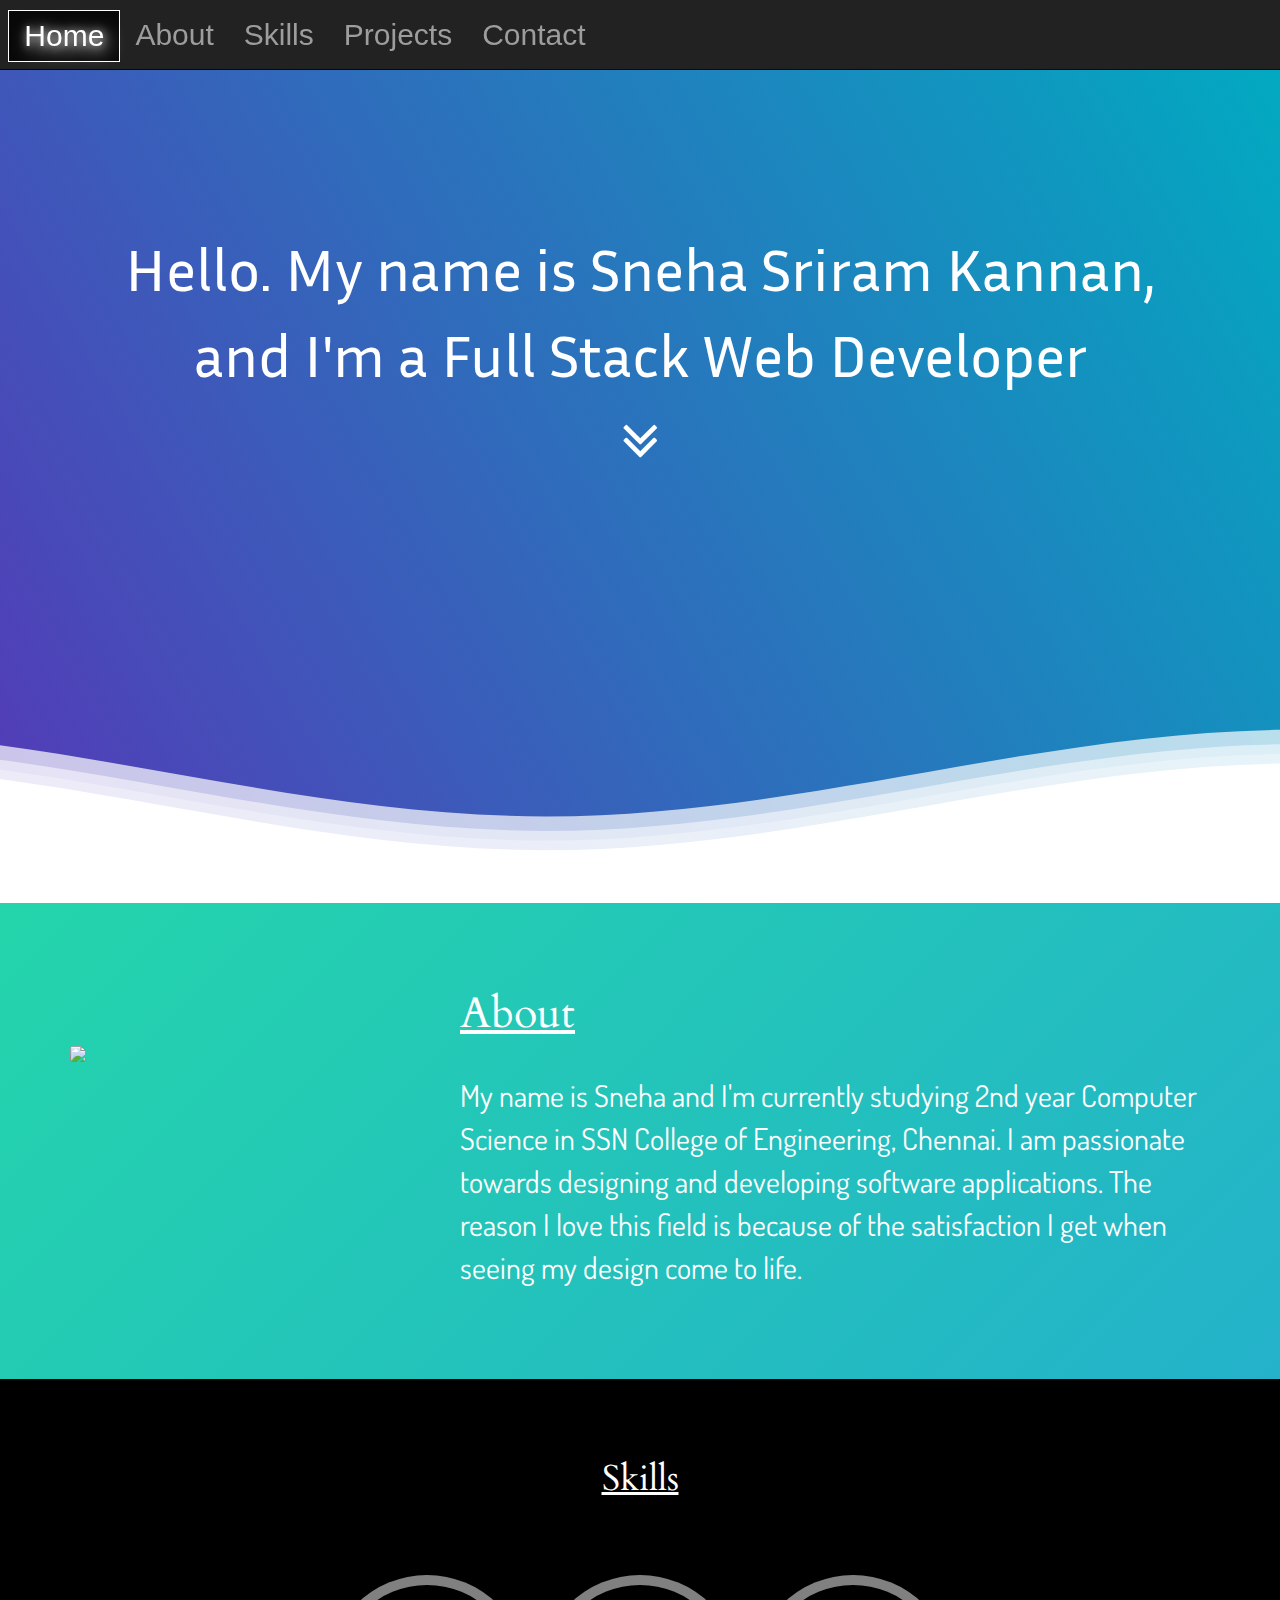
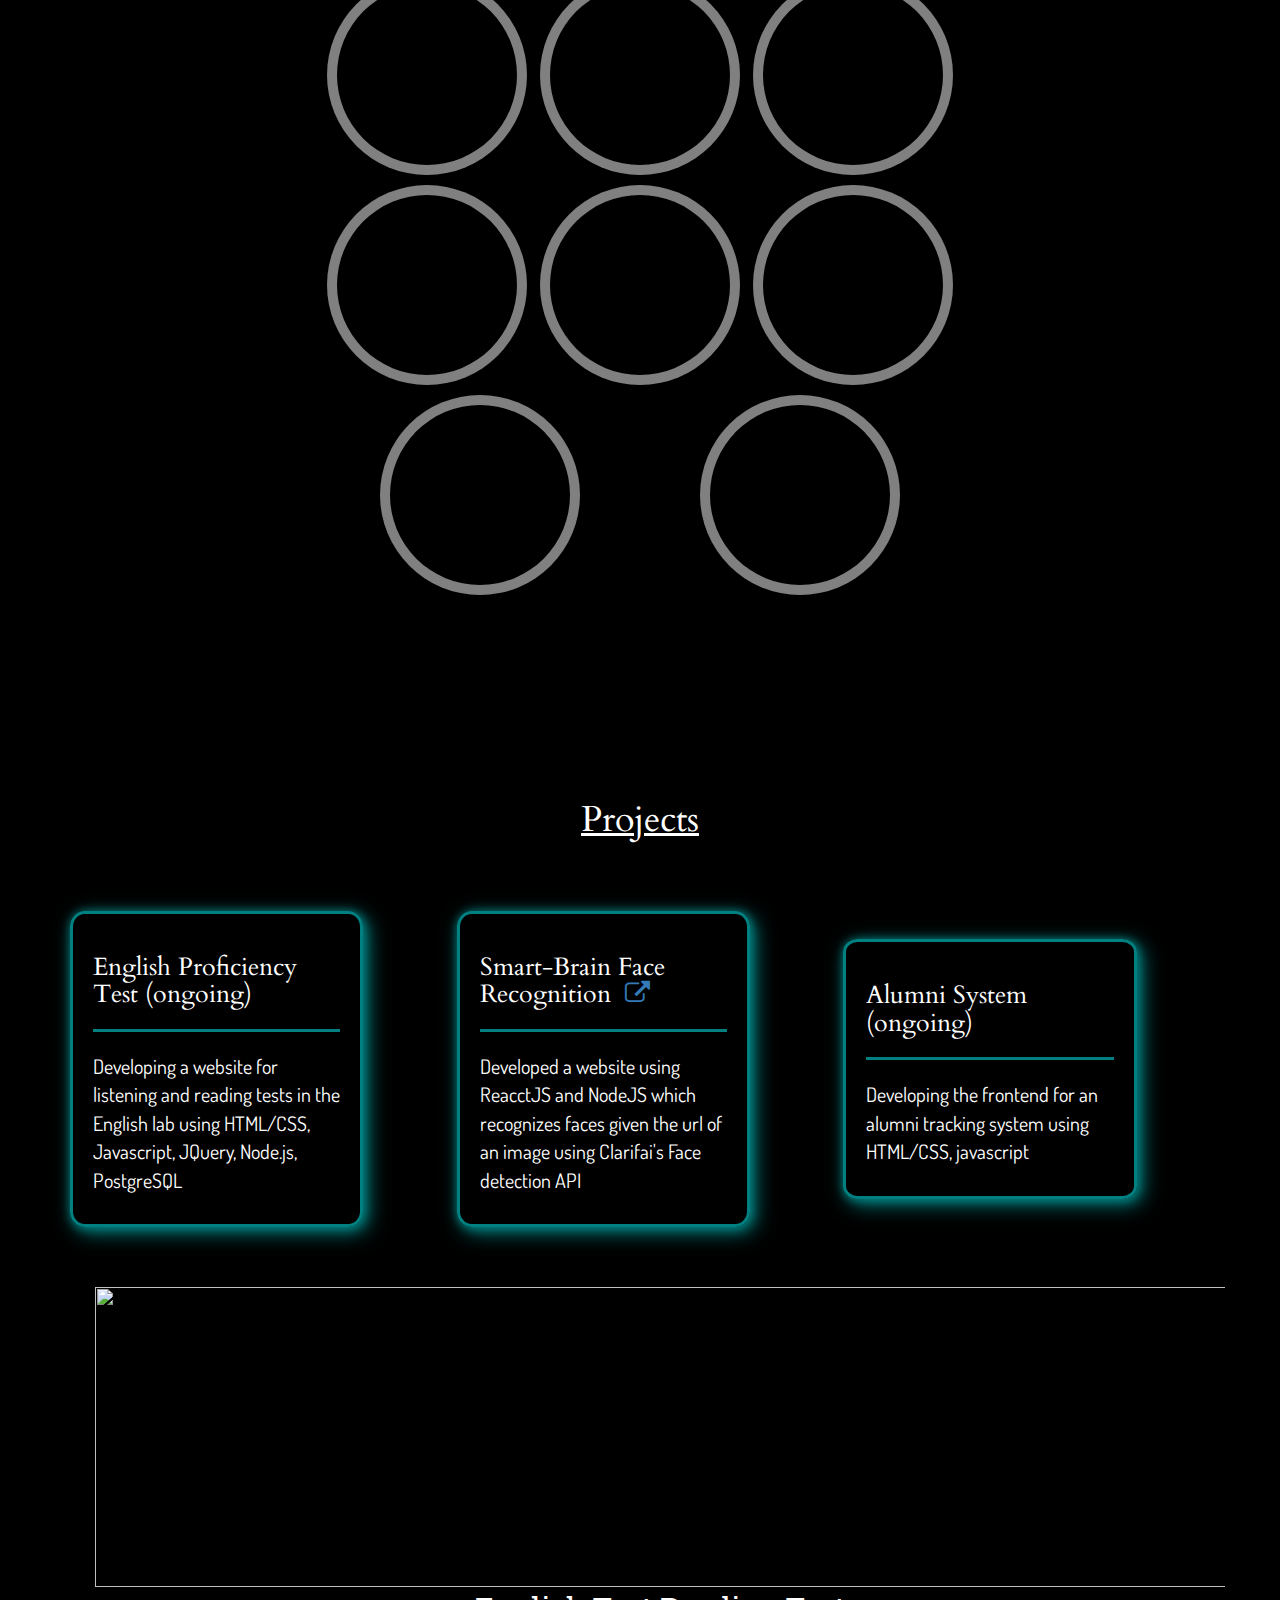
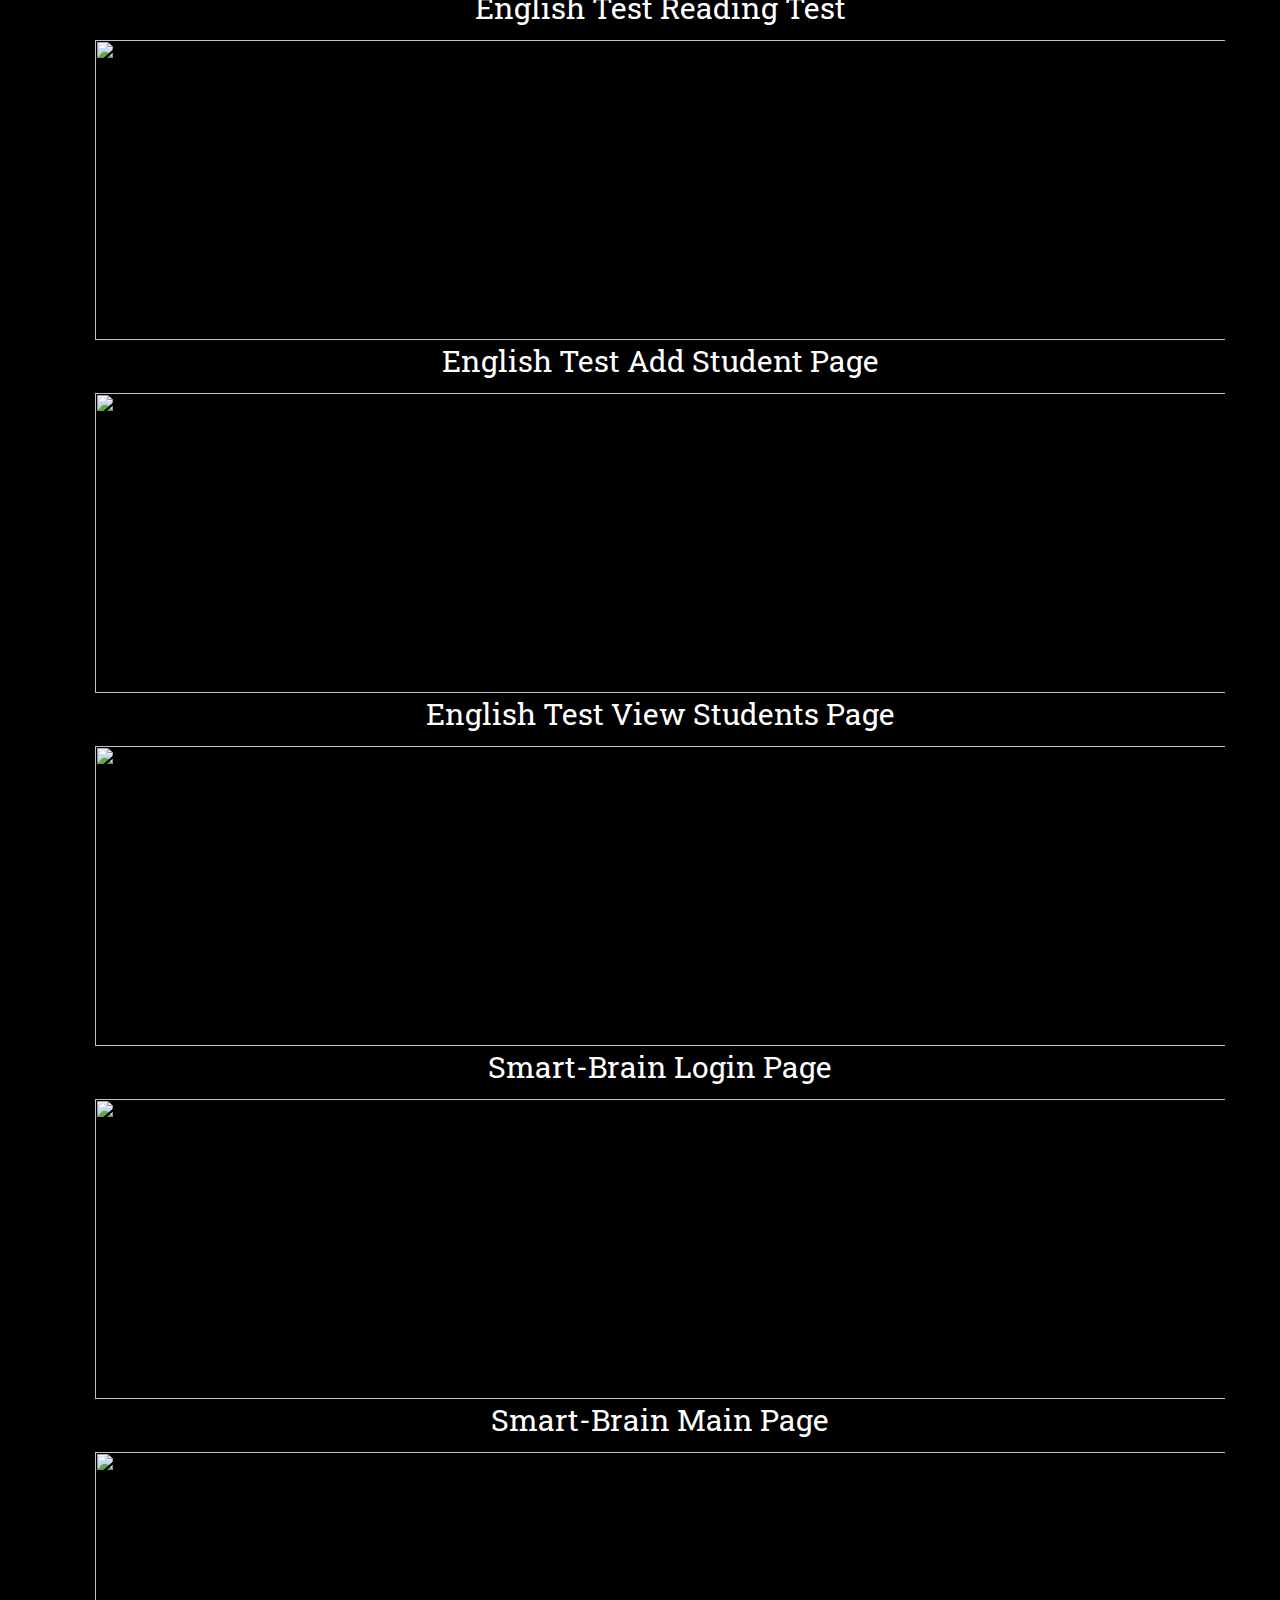
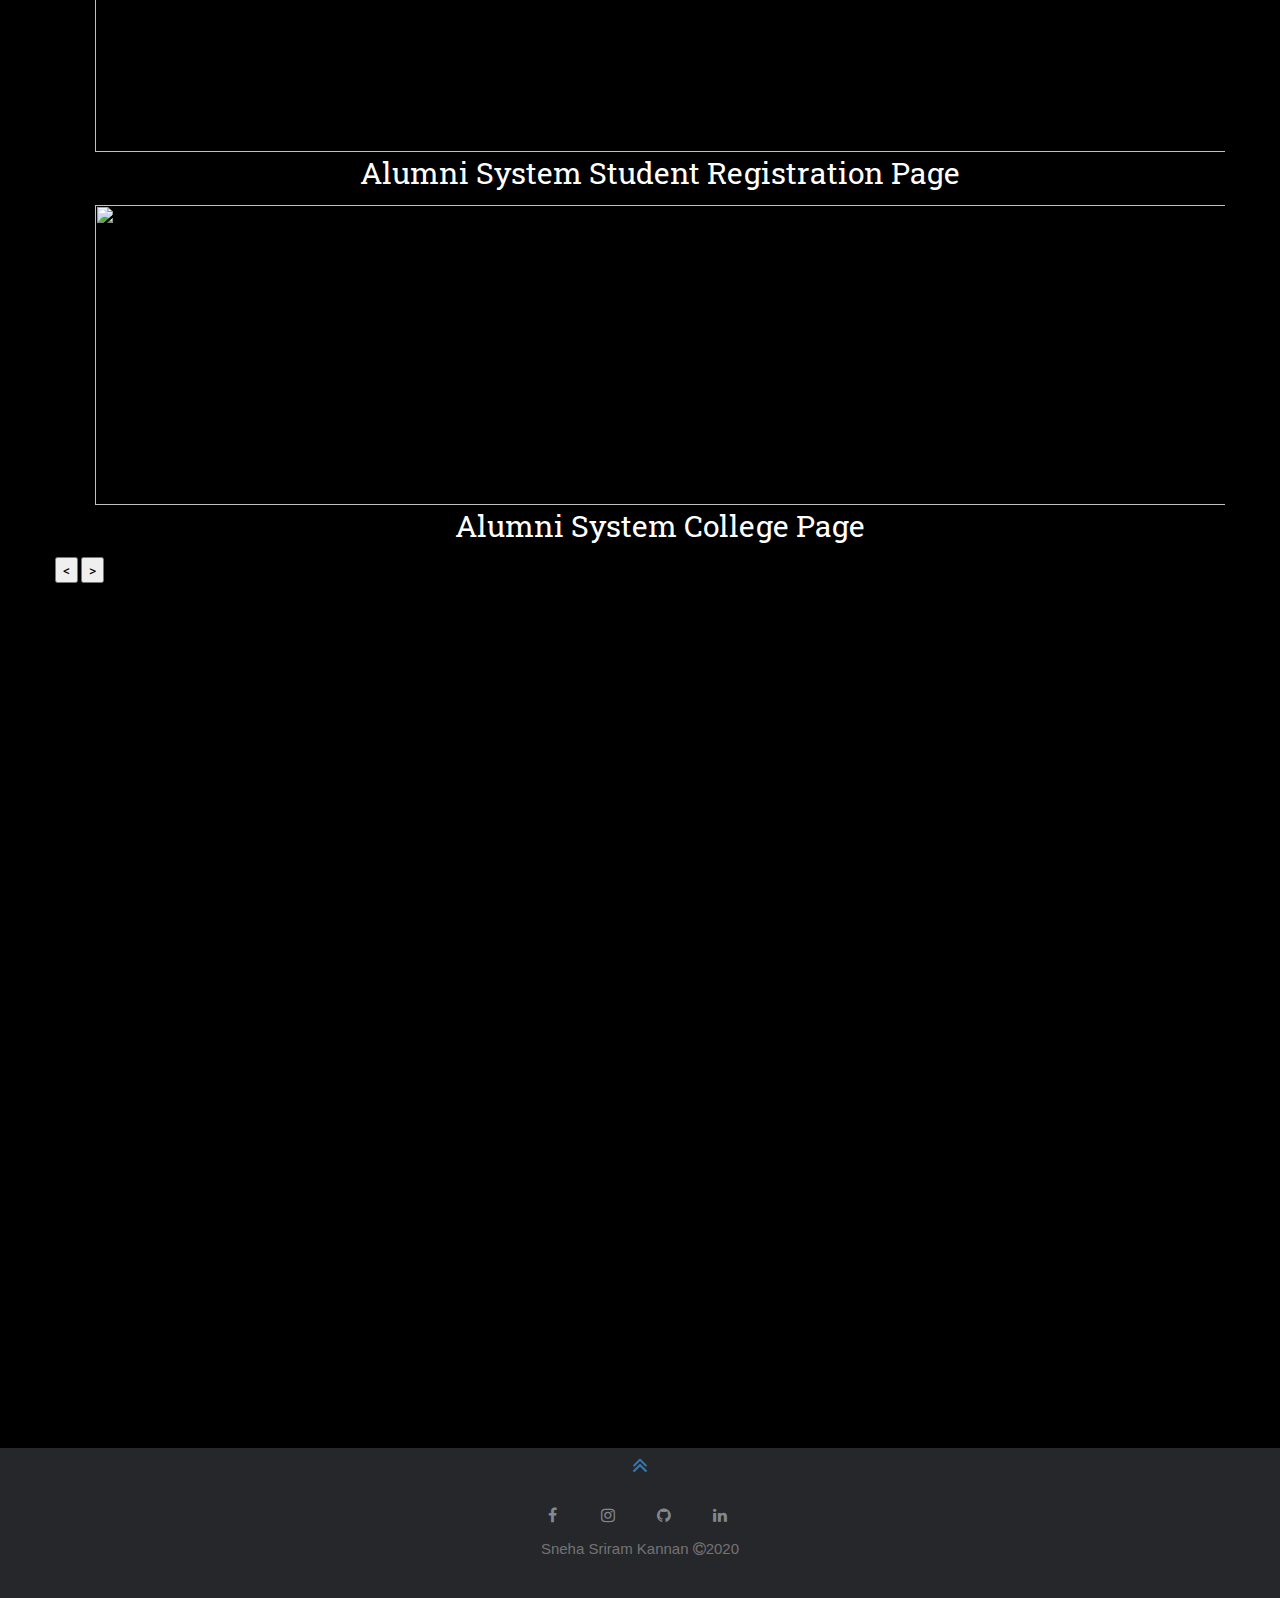
==== commit 0a531452: "nav" ====
--- a/index.html
+++ b/index.html
@@ -8,11 +8,14 @@
   <link rel="stylesheet" type="text/css" href="theme.css">
 
     <link rel="stylesheet" type="text/css" href="style2.css">
-  <link rel="stylesheet" href="https://maxcdn.bootstrapcdn.com/bootstrap/3.4.1/css/bootstrap.min.css">
 <link href="https://fonts.googleapis.com/css2?family=Inria+Sans:ital,wght@1,700&display=swap" rel="stylesheet">  
   <link href="https://fonts.googleapis.com/css2?family=Baloo+Thambi+2:wght@500&display=swap" rel="stylesheet">
   <link href="https://fonts.googleapis.com/css2?family=Roboto+Slab&display=swap" rel="stylesheet">
+  <link href="https://fonts.googleapis.com/css2?family=Dosis:wght@500&display=swap" rel="stylesheet">
+<link href="https://fonts.googleapis.com/css2?family=Cardo:wght@700&display=swap" rel="stylesheet">
+    <link rel="stylesheet" href="https://maxcdn.bootstrapcdn.com/bootstrap/3.4.1/css/bootstrap.min.css">
 <link href="https://maxcdn.bootstrapcdn.com/font-awesome/4.7.0/css/font-awesome.min.css" rel="stylesheet"/>
+
 
 
     <script type="text/javascript" src="particles.js"></script>
@@ -81,9 +84,10 @@
                 <img class="profpic" src="./img/profilepic.jpg" height="250px" align="middle"></img> 
                </div>
                <div class="col-md-8">
-                        <p class="abouthead"><span class="txt-rotate" data-period="2000" data-rotate='[ "About"]' style="text-decoration: underline"></span></p>
-
-                        <p style="color: white">My name is Sneha and I'm currently studying 2nd year Computer Science in SSN College of Engineering, Chennai. I am passionate towards designing and developing software applications. The reason I love this field is because of the satisfaction I get when seeing my design come to life.</p>
+                        <!-- <p class="abouthead bodycontent"><span class="txt-rotate" data-period="2000" data-rotate='[ "About"]' style="text-decoration: underline"></span></p><br> -->
+                        <p class="sechead bodycontent">About</p><br>
+
+                        <p style="color: white" class="bodycontent">My name is Sneha and I'm currently studying 2nd year Computer Science in SSN College of Engineering, Chennai. I am passionate towards designing and developing software applications. The reason I love this field is because of the satisfaction I get when seeing my design come to life.</p>
                 </div>
         </div>
         <br>
@@ -178,20 +182,20 @@
   <main class="grid" style="align-items: center">
     <article style="width: 80%">
       <div class="text">
-        <h3 class="sechead" style="text-decoration: none;font-size: 25px">English Proficiency Test (ongoing)</h3><hr class="style8">
-        <p  class="projectdesc">Developing a website for listening and reading tests in the English lab using HTML/CSS, Javascript, JQuery, Node.js, PostgreSQL</p>
+        <h3 class="sechead bodycontent" style="text-decoration: none;font-size: 25px">English Proficiency Test (ongoing)</h3><hr class="style8">
+        <p  class="projectdesc bodycontent">Developing a website for listening and reading tests in the English lab using HTML/CSS, Javascript, JQuery, Node.js, PostgreSQL</p>
       </div>
     </article>
     <article style="width: 80%">
       <div class="text">
-        <h3 class="sechead" style="text-decoration: none;font-size: 25px">Smart-Brain Face Recognition&nbsp; <a href=" https://smartbrainfacerecognition.herokuapp.com/ "><i class="fa fa-external-link" aria-hidden="true"></i></a></h3><hr class="style8">
-        <p  class="projectdesc">Developed a website using ReacctJS and NodeJS which recognizes faces given the url of an image using Clarifai's Face detection API</p>
+        <h3 class="sechead bodycontent" style="text-decoration: none;font-size: 25px">Smart-Brain Face Recognition&nbsp; <a href=" https://smartbrainfacerecognition.herokuapp.com/ "><i class="fa fa-external-link" aria-hidden="true"></i></a></h3><hr class="style8">
+        <p  class="projectdesc bodycontent">Developed a website using ReacctJS and NodeJS which recognizes faces given the url of an image using Clarifai's Face detection API</p>
       </div>
     </article>
     <article style="width: 80%">
       <div class="text">
-        <h3 class="sechead" style="text-decoration: none;font-size: 25px">Alumni System (ongoing)</h3><hr class="style8">
-        <p  class="projectdesc">Developing the frontend for an alumni tracking system using HTML/CSS, javascript</p>
+        <h3 class="sechead bodycontent" style="text-decoration: none;font-size: 25px">Alumni System (ongoing)</h3><hr class="style8">
+        <p  class="projectdesc bodycontent">Developing the frontend for an alumni tracking system using HTML/CSS, javascript</p>
       </div>
     </article>
 
--- a/style2.css
+++ b/style2.css
@@ -1,9 +1,12 @@
 html{
-     font-family: 'Open Sans', sans-serif !important;
+     
       scroll-behavior:smooth;
       font-color: white !important;
 }
 
+.bodycontent{
+  font-family: 'Dosis', sans-serif;
+}
 body {
   
   
@@ -130,6 +133,8 @@
   font-size: 43px;
   text-decoration: underline;
   color: white;
+  font-family: 'Cardo', serif !important;
+
 }
 
 
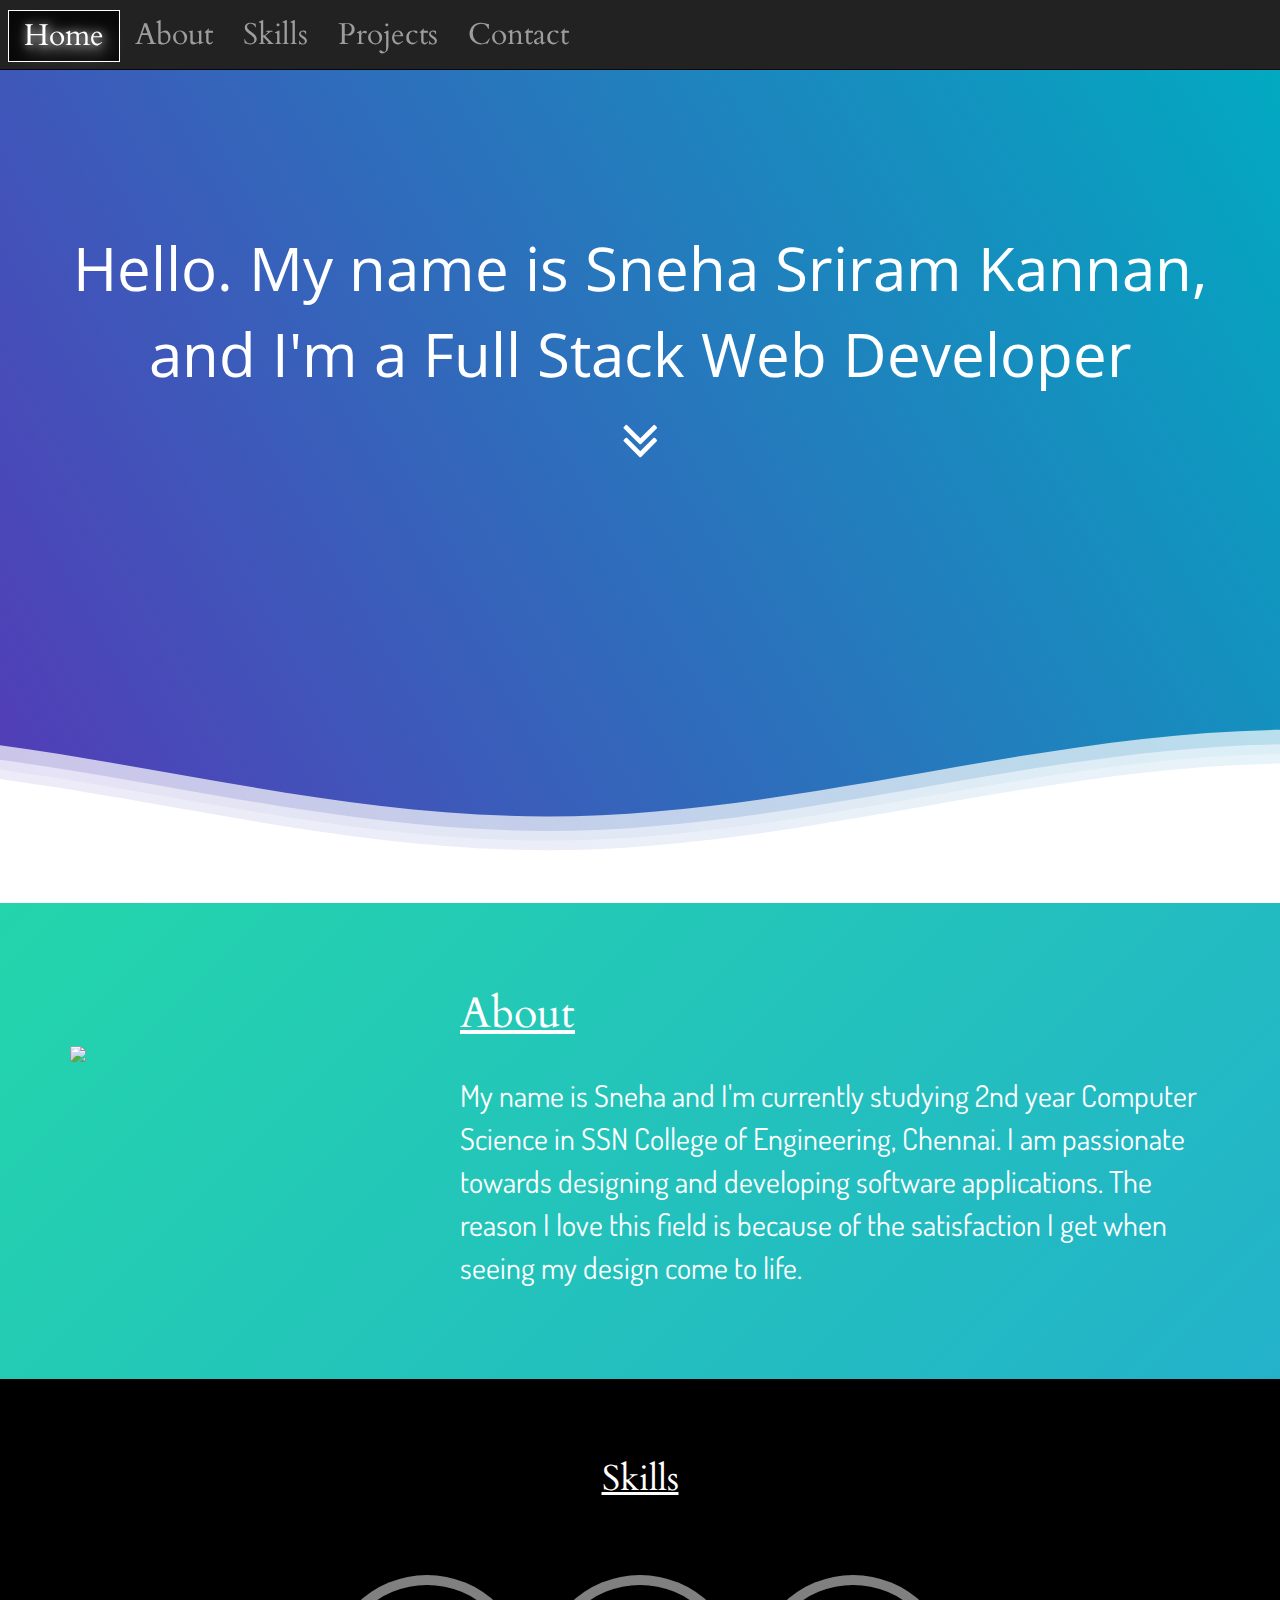
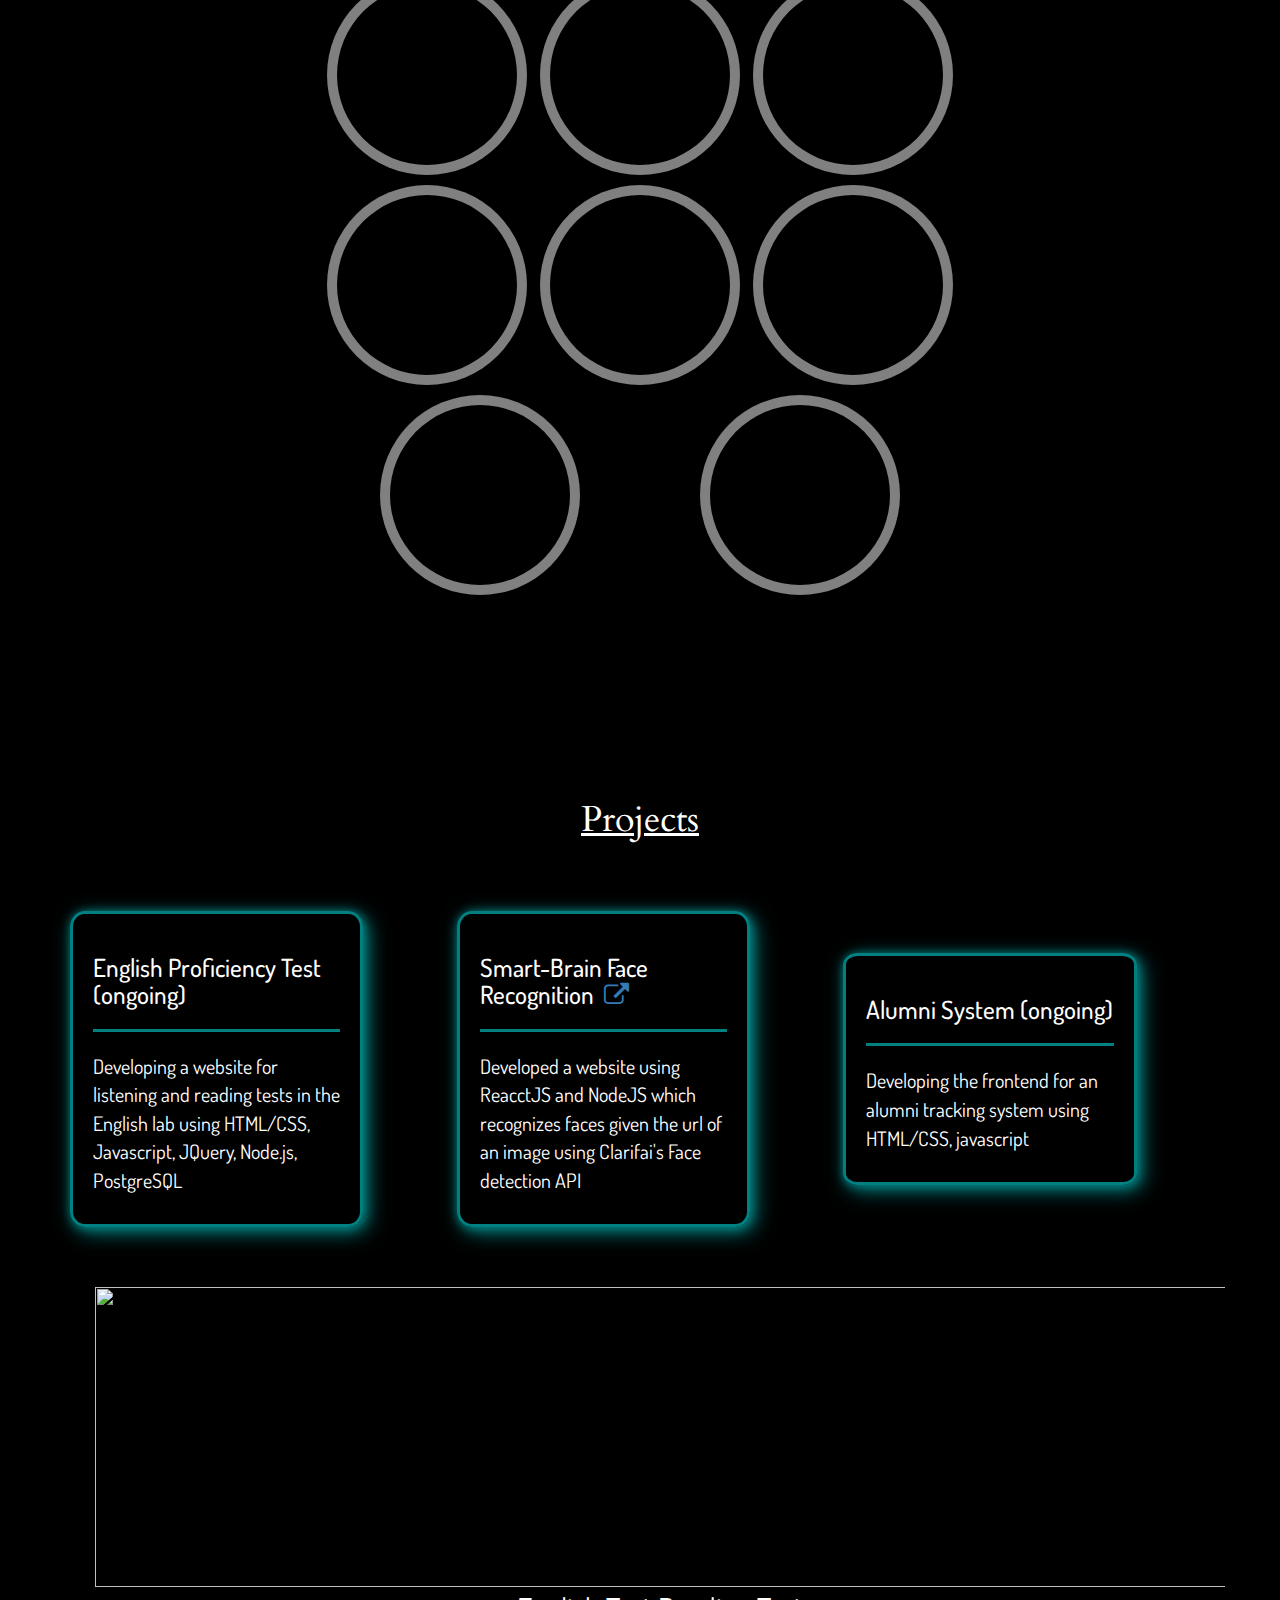
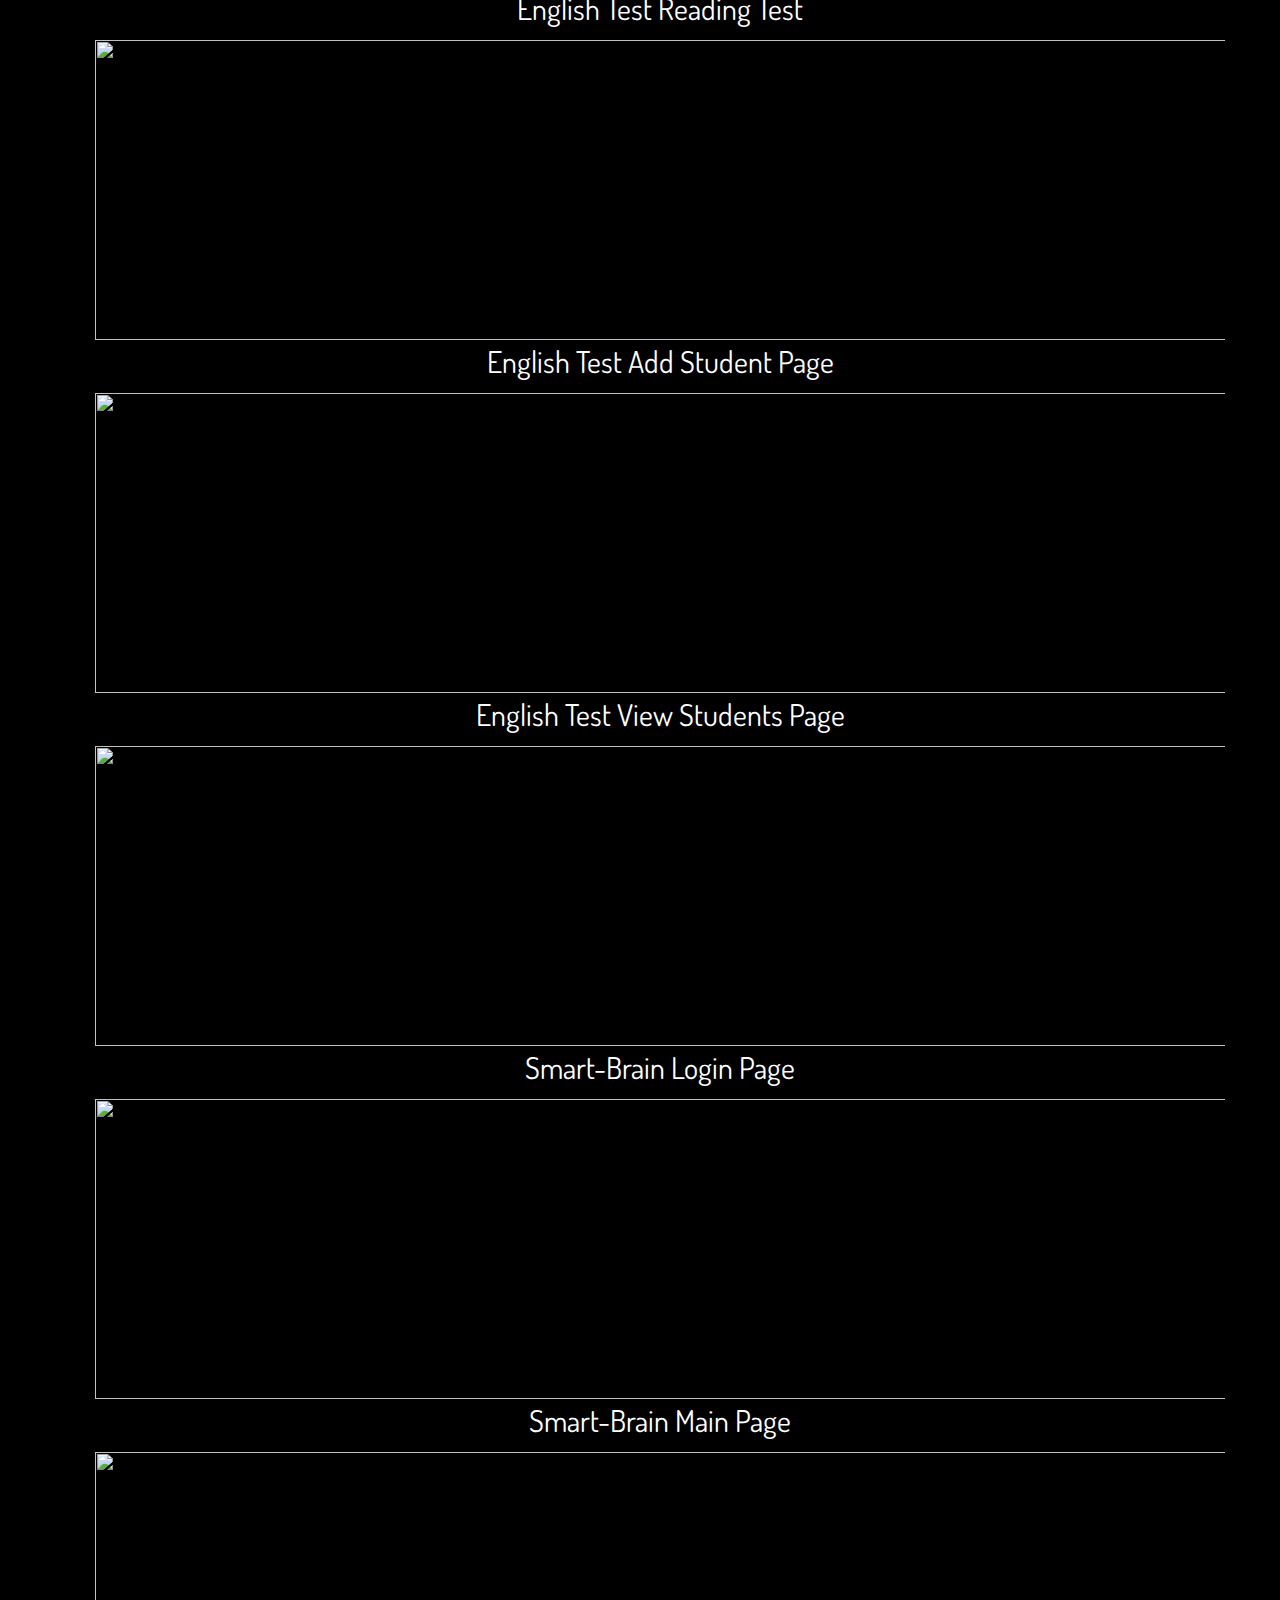
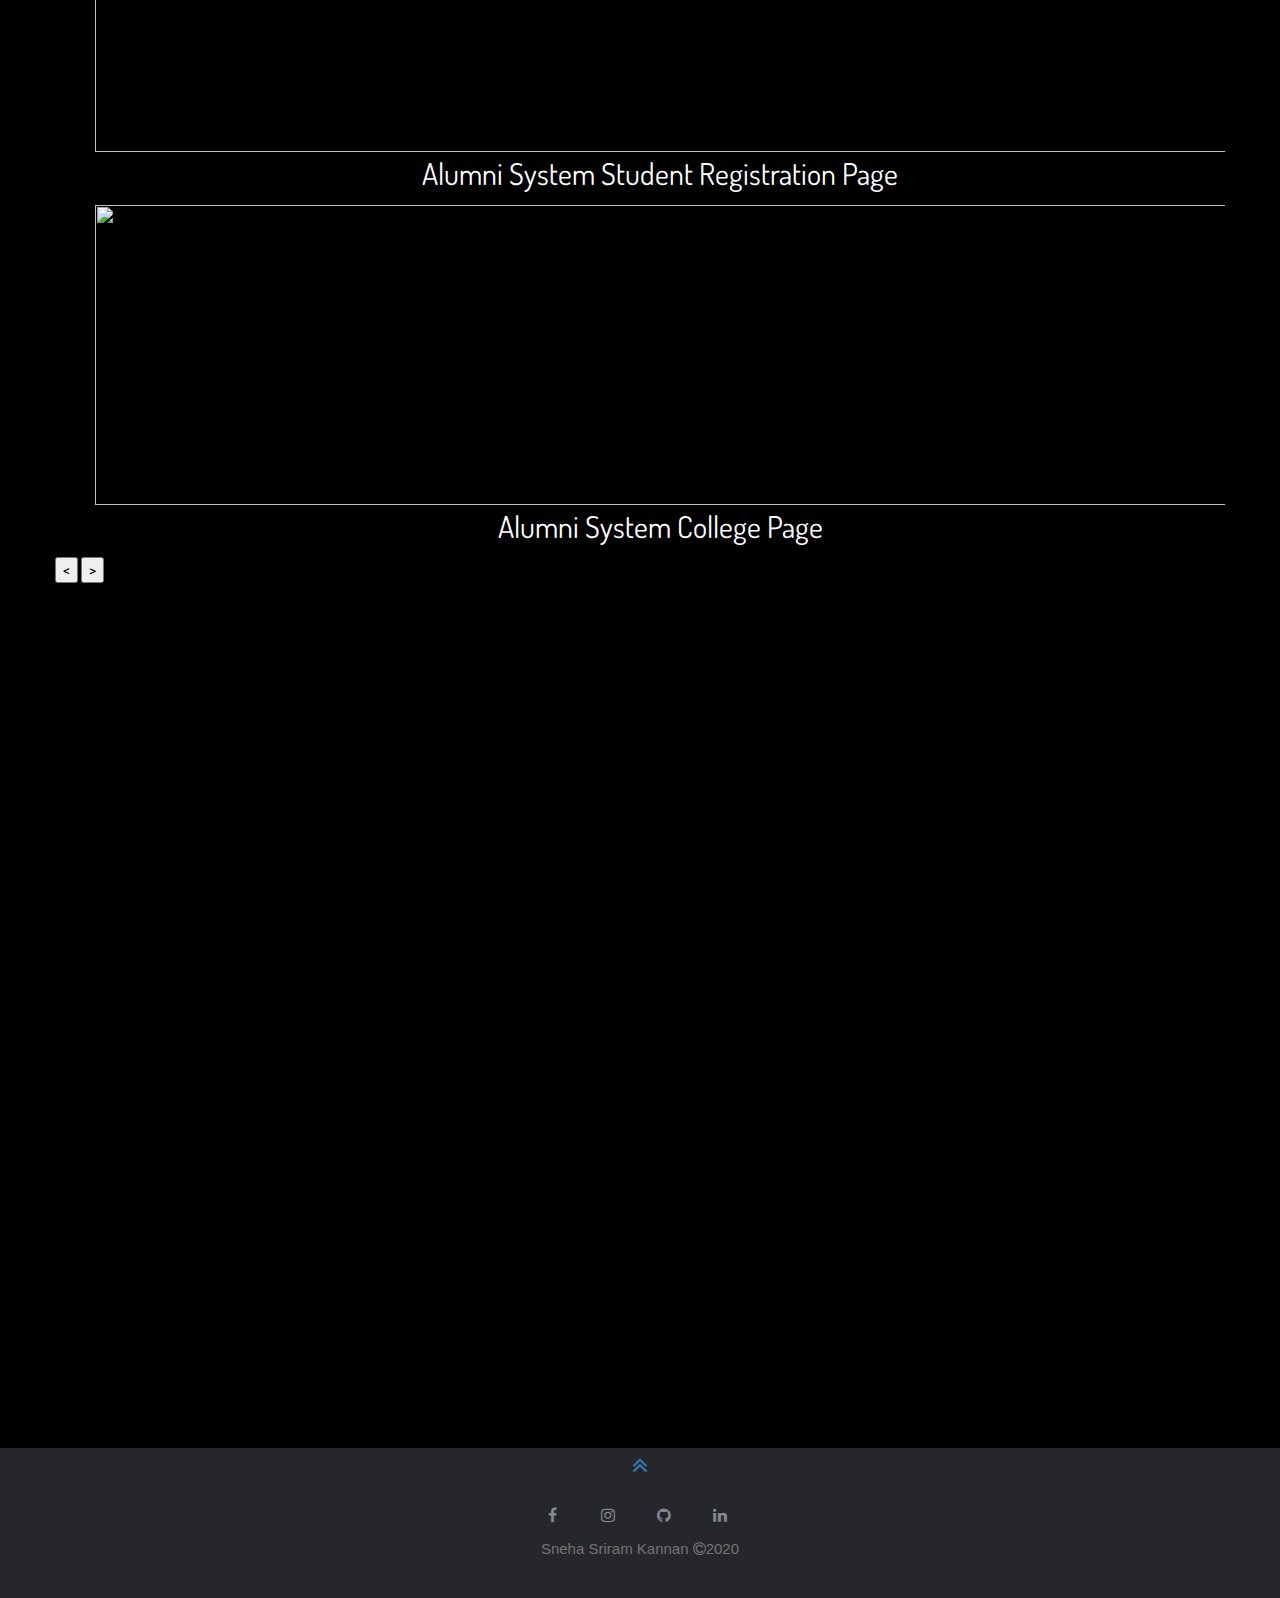
==== commit 3374ecba: "nav" ====
--- a/index.html
+++ b/index.html
@@ -8,8 +8,7 @@
   <link rel="stylesheet" type="text/css" href="theme.css">
 
     <link rel="stylesheet" type="text/css" href="style2.css">
-<link href="https://fonts.googleapis.com/css2?family=Inria+Sans:ital,wght@1,700&display=swap" rel="stylesheet">  
-  <link href="https://fonts.googleapis.com/css2?family=Baloo+Thambi+2:wght@500&display=swap" rel="stylesheet">
+<link href="https://fonts.googleapis.com/css2?family=Open+Sans:ital,wght@1,600&display=swap" rel="stylesheet">
   <link href="https://fonts.googleapis.com/css2?family=Roboto+Slab&display=swap" rel="stylesheet">
   <link href="https://fonts.googleapis.com/css2?family=Dosis:wght@500&display=swap" rel="stylesheet">
 <link href="https://fonts.googleapis.com/css2?family=Cardo:wght@700&display=swap" rel="stylesheet">
@@ -182,19 +181,19 @@
   <main class="grid" style="align-items: center">
     <article style="width: 80%">
       <div class="text">
-        <h3 class="sechead bodycontent" style="text-decoration: none;font-size: 25px">English Proficiency Test (ongoing)</h3><hr class="style8">
+        <h3 class=" bodycontent" style="text-decoration: none;font-size: 25px">English Proficiency Test (ongoing)</h3><hr class="style8">
         <p  class="projectdesc bodycontent">Developing a website for listening and reading tests in the English lab using HTML/CSS, Javascript, JQuery, Node.js, PostgreSQL</p>
       </div>
     </article>
     <article style="width: 80%">
       <div class="text">
-        <h3 class="sechead bodycontent" style="text-decoration: none;font-size: 25px">Smart-Brain Face Recognition&nbsp; <a href=" https://smartbrainfacerecognition.herokuapp.com/ "><i class="fa fa-external-link" aria-hidden="true"></i></a></h3><hr class="style8">
+        <h3 class=" bodycontent" style="text-decoration: none;font-size: 25px">Smart-Brain Face Recognition&nbsp; <a href=" https://smartbrainfacerecognition.herokuapp.com/ "><i class="fa fa-external-link" aria-hidden="true"></i></a></h3><hr class="style8">
         <p  class="projectdesc bodycontent">Developed a website using ReacctJS and NodeJS which recognizes faces given the url of an image using Clarifai's Face detection API</p>
       </div>
     </article>
     <article style="width: 80%">
       <div class="text">
-        <h3 class="sechead bodycontent" style="text-decoration: none;font-size: 25px">Alumni System (ongoing)</h3><hr class="style8">
+        <h3 class=" bodycontent" style="text-decoration: none;font-size: 25px">Alumni System (ongoing)</h3><hr class="style8">
         <p  class="projectdesc bodycontent">Developing the frontend for an alumni tracking system using HTML/CSS, javascript</p>
       </div>
     </article>
@@ -211,14 +210,14 @@
                    <div class="glide">
       <div class="glide__track" data-glide-el="track">
           <ul class="glide__slides">
-            <li class="glide__slide"><img src="./img/sc5.png" class="glideimg" ><p style="color: white;text-align: center">English Test Reading Test</p></li>
-            <li class="glide__slide"><img src="./img/sc2.png" class="glideimg" ><p style="color: white;text-align: center">English Test Add Student Page</p></li>
-            <li class="glide__slide"><img src="./img/sc3.png" class="glideimg" ><p style="color: white;text-align: center">English Test View Students Page</p></li>
-            <li class="glide__slide"><img src="./img/sc9.png" class="glideimg" ><p style="color: white;text-align: center">Smart-Brain Login Page</p></li>
-           <li class="glide__slide"><img src="./img/sc1.png" class="glideimg" ><p style="color: white;text-align: center">Smart-Brain Main Page</p></li>
+            <li class="glide__slide"><img src="./img/sc5.png" class="glideimg" ><p style="color: white;text-align: center" class="bodycontent">English Test Reading Test</p></li>
+            <li class="glide__slide"><img src="./img/sc2.png" class="glideimg" ><p style="color: white;text-align: center" class="bodycontent">English Test Add Student Page</p></li>
+            <li class="glide__slide"><img src="./img/sc3.png" class="glideimg" ><p style="color: white;text-align: center" class="bodycontent">English Test View Students Page</p></li>
+            <li class="glide__slide"><img src="./img/sc9.png" class="glideimg" ><p style="color: white;text-align: center" class="bodycontent">Smart-Brain Login Page</p></li>
+           <li class="glide__slide"><img src="./img/sc1.png" class="glideimg" ><p style="color: white;text-align: center" class="bodycontent">Smart-Brain Main Page</p></li>
   
-            <li class="glide__slide"><img src="./img/sc6.png" class="glideimg"><p style="color: white;text-align: center">Alumni System Student Registration Page</p></li>
-            <li class="glide__slide"><img src="./img/sc7.png" class="glideimg" ><p style="color: white;text-align: center">Alumni System College Page</p></li>
+            <li class="glide__slide"><img src="./img/sc6.png" class="glideimg"><p style="color: white;text-align: center" class="bodycontent">Alumni System Student Registration Page</p></li>
+            <li class="glide__slide"><img src="./img/sc7.png" class="glideimg" ><p style="color: white;text-align: center" class="bodycontent">Alumni System College Page</p></li>
         </ul>
       </div>
       <div class="glide__arrows" data-glide-el="controls">
@@ -257,8 +256,7 @@
 </section>
 
 <section id="contact" >
-    <iframe src="https://docs.google.com/forms/d/e/1FAIpQLSdTPDZR0iMZbmtS9fguToj3sDCd7POG85-2Rqn2X3qL4W0DHA/viewform?embedded=true" width="400" height="800" frameborder="0" marginheight="0" marginwidth="0">Loading…</iframe>
-</section>
+<iframe src="https://docs.google.com/forms/d/e/1FAIpQLSdTPDZR0iMZbmtS9fguToj3sDCd7POG85-2Rqn2X3qL4W0DHA/viewform?embedded=true" width="400" height="800" frameborder="0" marginheight="0" marginwidth="0">Loading…</iframe></section>
 
   <!-- footer -->
 <footer >
--- a/style2.css
+++ b/style2.css
@@ -1,5 +1,4 @@
 html{
-     
       scroll-behavior:smooth;
       font-color: white !important;
 }
@@ -15,8 +14,8 @@
   overflow-x: hidden;
   text-align: center;
   overflow-y: scroll;
-background-color: black! important;
-background-image: url("./img/black-twill.png");
+  background-color: black! important;
+  background-image: url("./img/black-twill.png");
 
 }
 
@@ -31,7 +30,7 @@
 
 /*heading for homepage*/
 .homehead{
-  font-family: 'Inria Sans', sans-serif;
+  font-family: 'Open Sans', sans-serif;
   font-size: 60px;
 }
 
@@ -49,6 +48,7 @@
 .navbar{
   padding-top: 10px;
   height: 70px;
+  font-family: 'Cardo', serif !important;
 }
 .navbar-nav>li, .navbar-nav {
   float: left !important;
@@ -223,9 +223,6 @@
 }
 
 }
-  
-
-  
 
 img{page-break-inside:avoid}
 img{max-width:100%!important}
@@ -298,9 +295,6 @@
   background-color:#ea4c89
 }
 
-
-
-
 /*For wave Animation*/
 .header {
     position: relative;
@@ -337,6 +331,7 @@
     text-align: center;
     background-color: white;
 }
+
 /* Animation */
 .parallax>use {
     animation: move-forever 25s cubic-bezier(.55, .5, .45, .5) infinite;
@@ -365,10 +360,6 @@
         transform: translate3d(85px, 0, 0);
     }
 }
-
-
-
-
 
 .flex-container {
   display: flex;
@@ -477,7 +468,7 @@
         font-size: 24px;
     }
     .homehead{
-      font-family: 'comic-sans';
+      font-family: 'Open Sans', sans-serif;
         font-size: 24px;
     }
      #cssanimation{
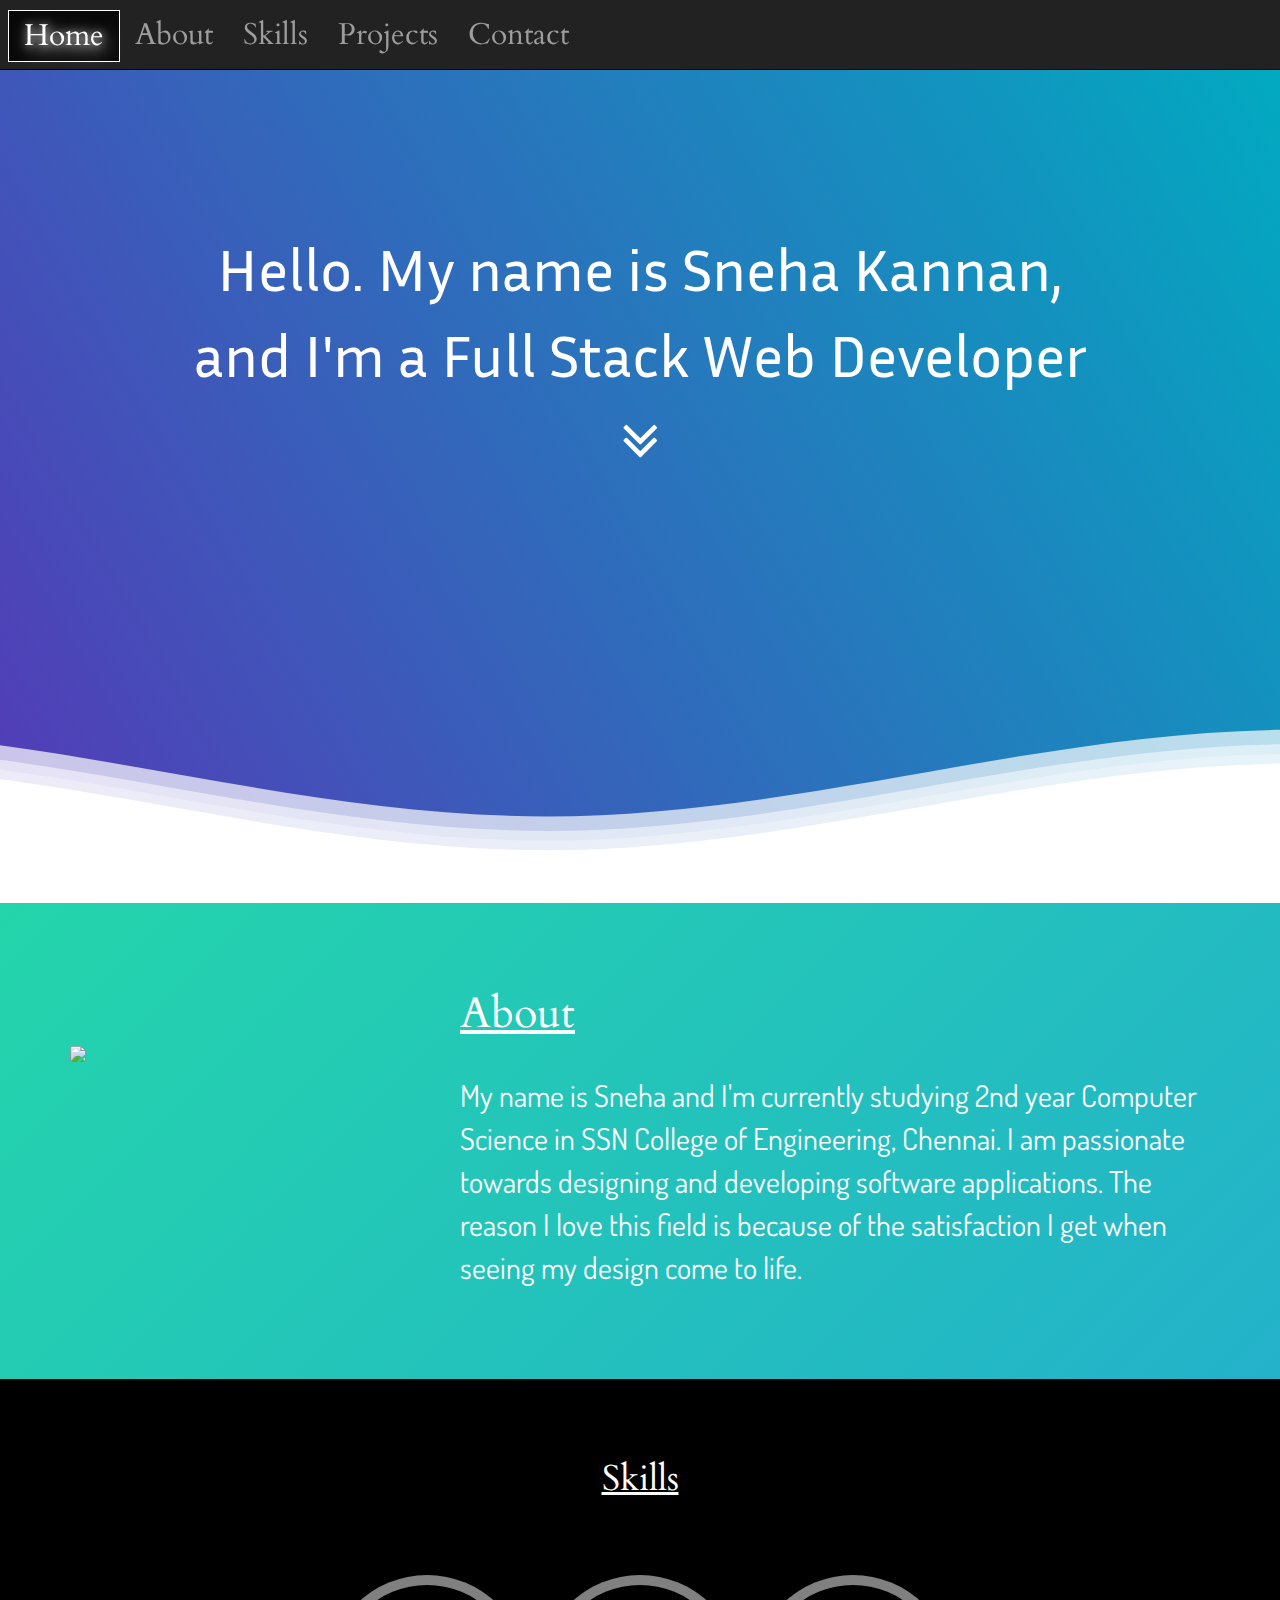
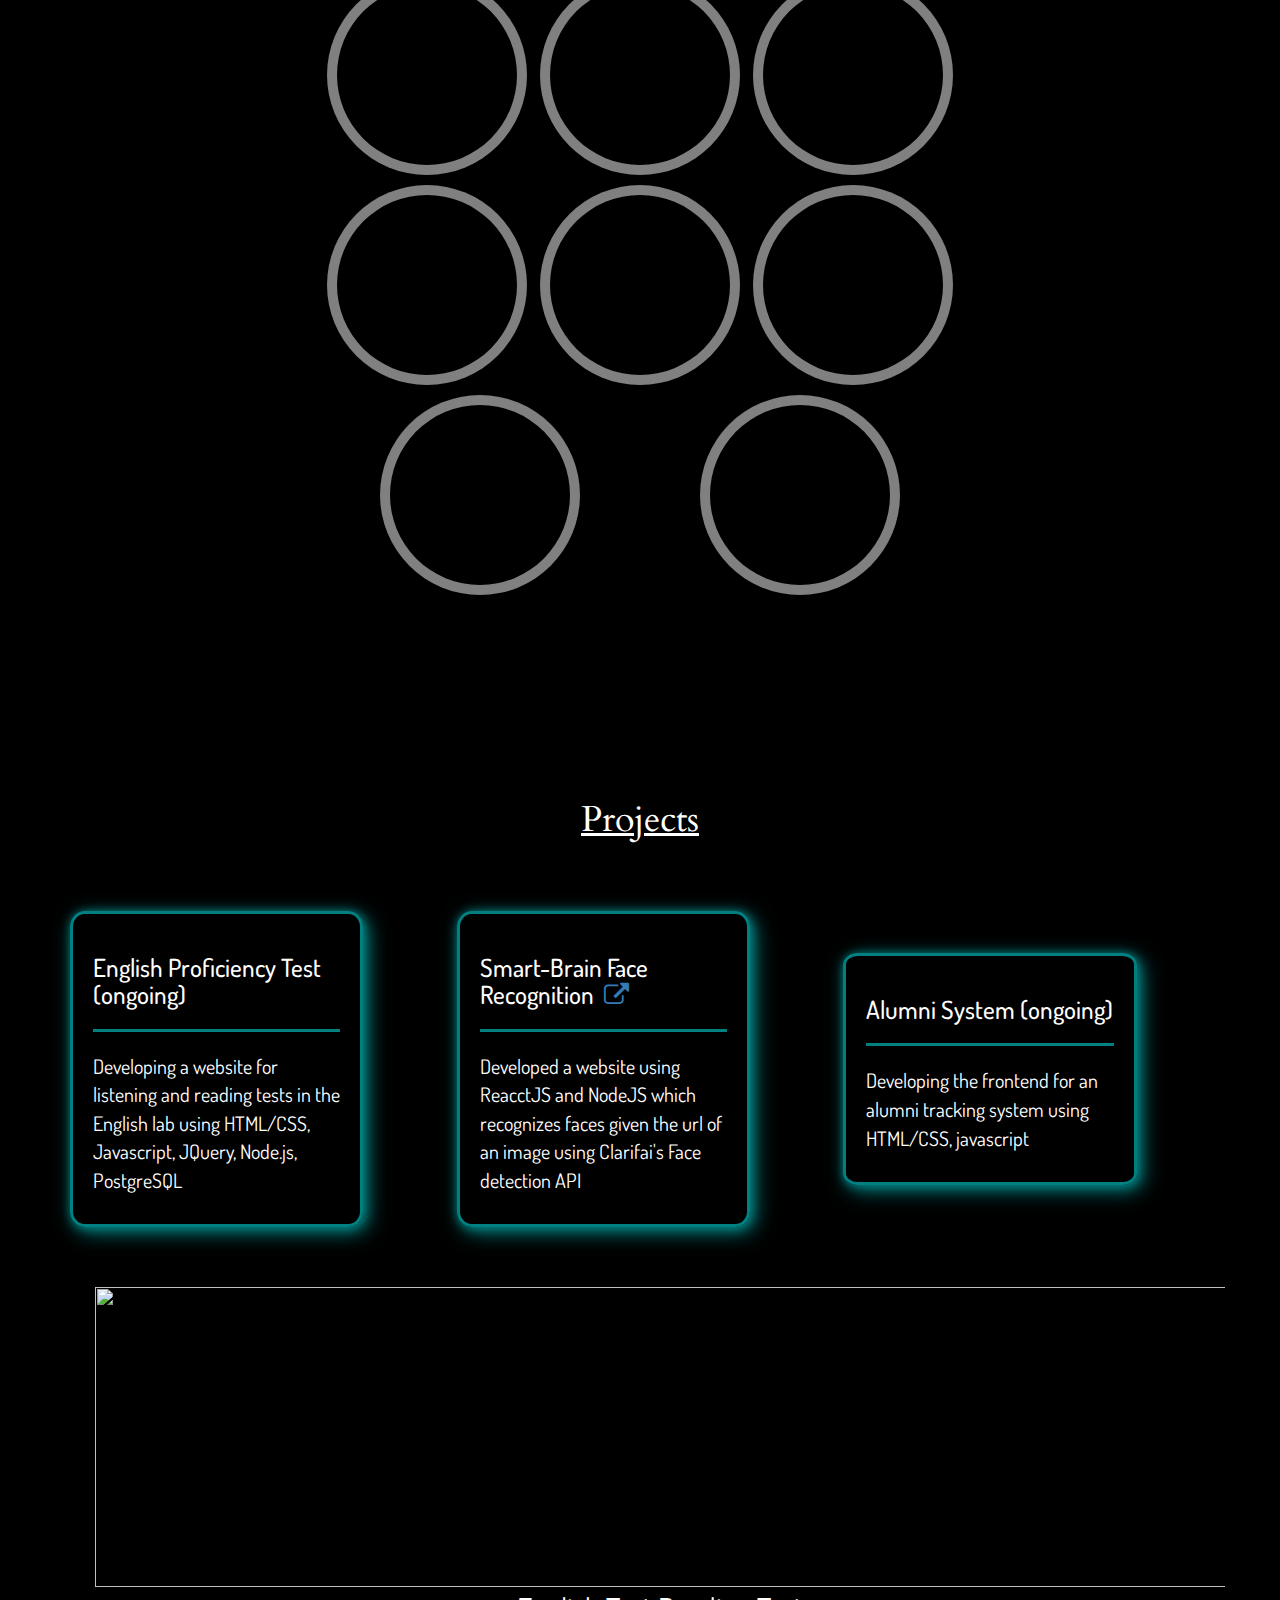
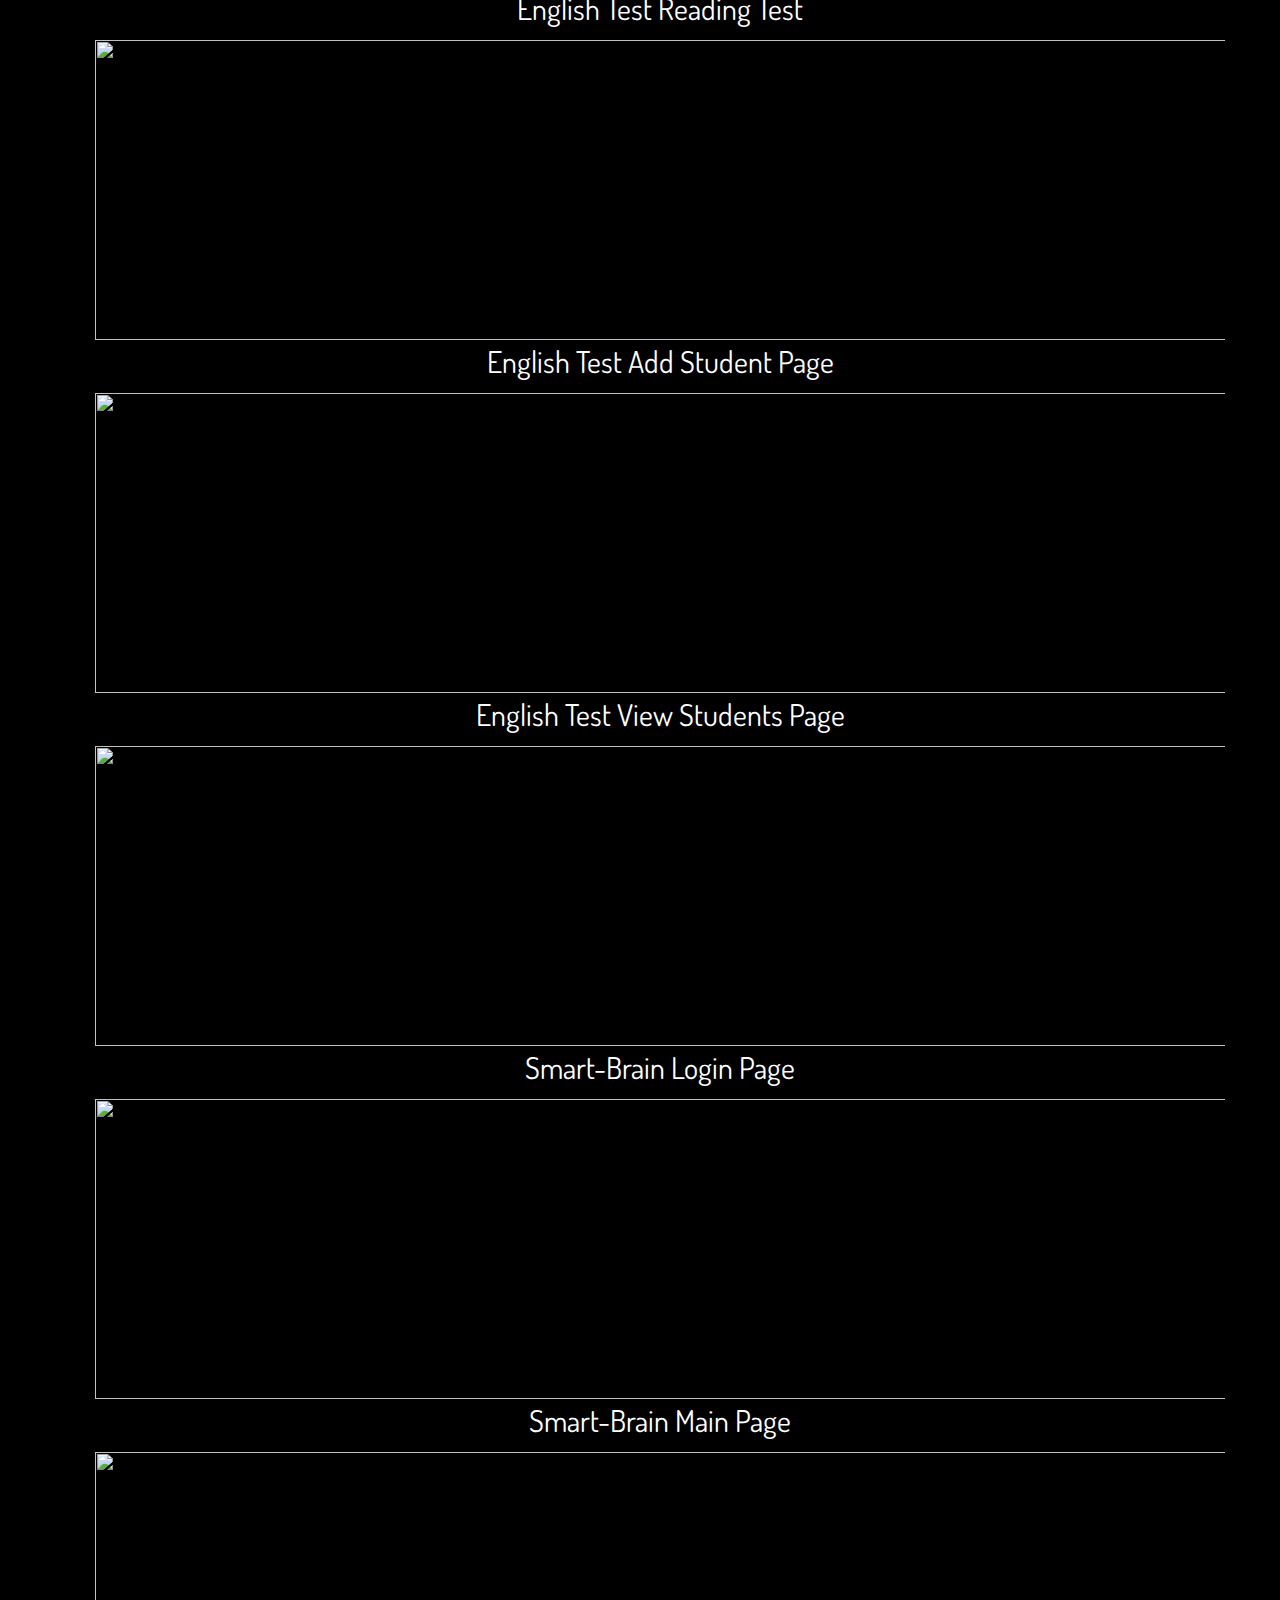
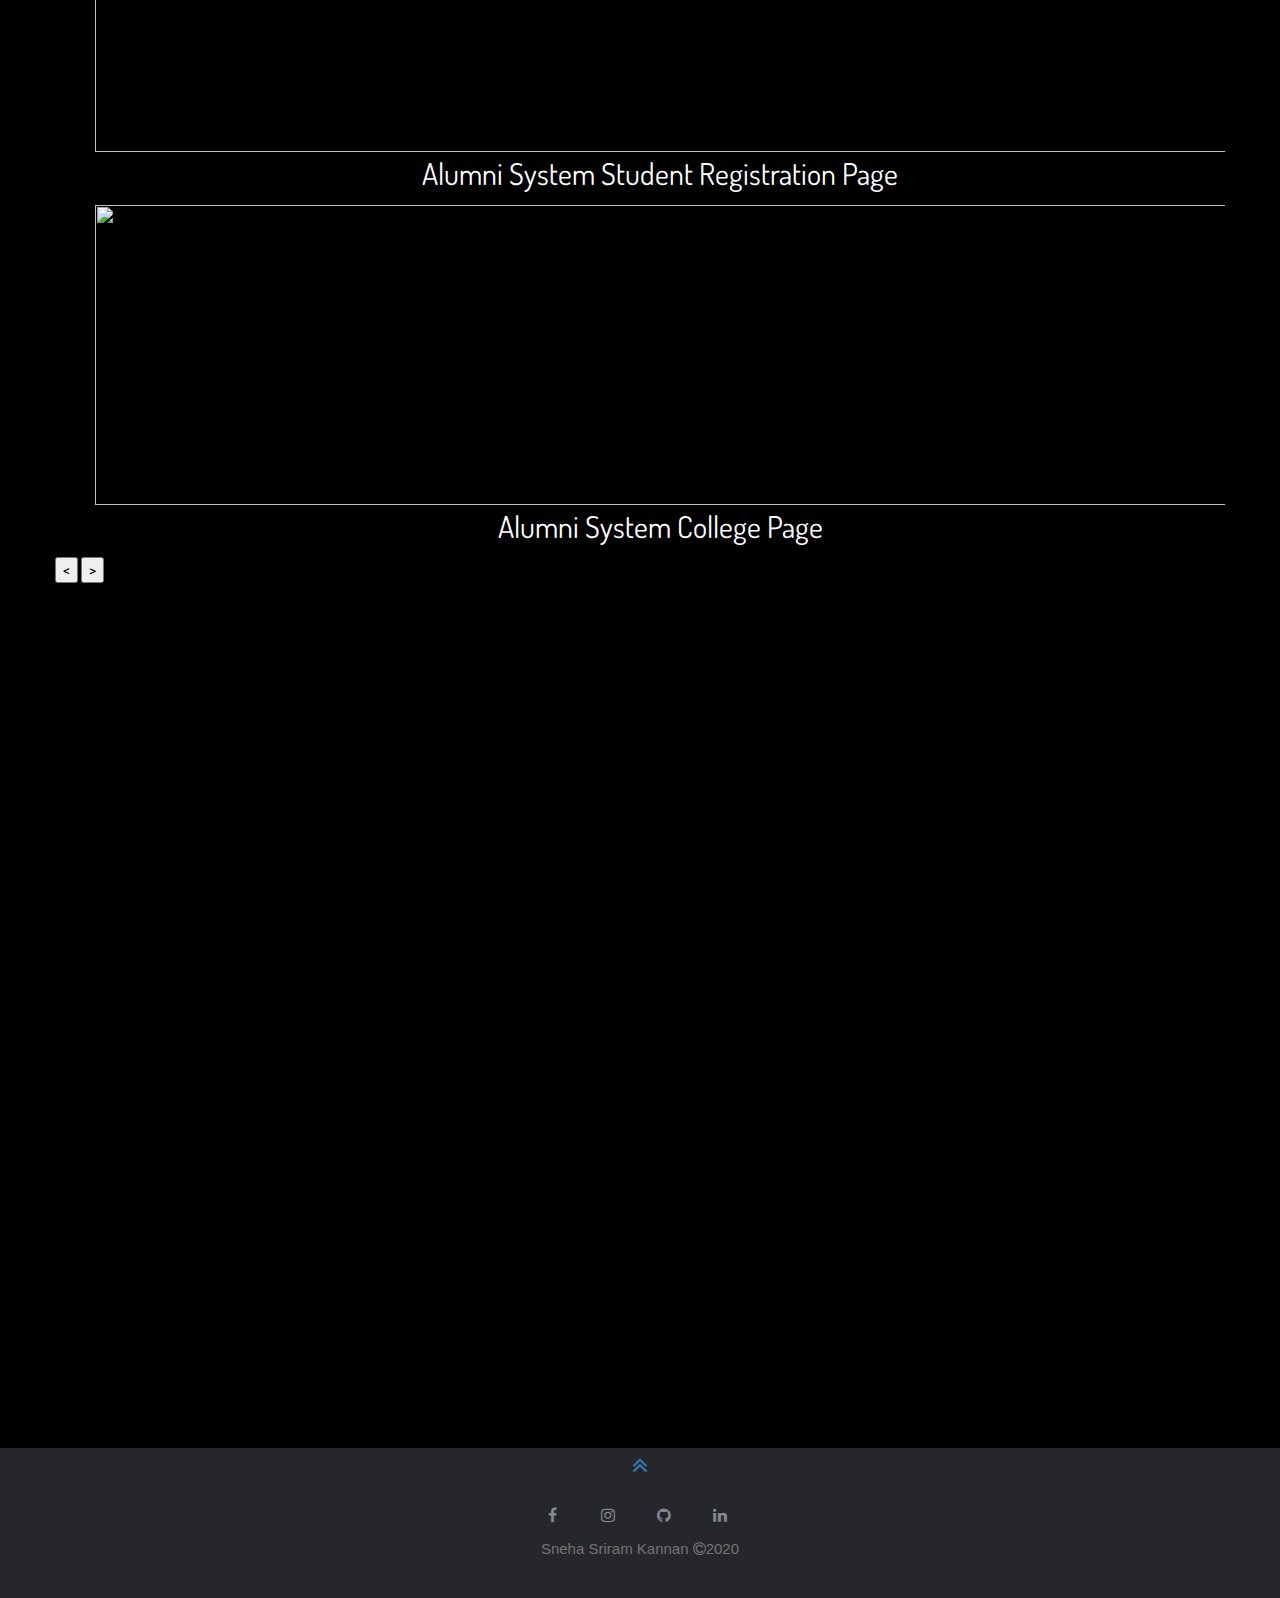
==== commit 8a619915: "font" ====
--- a/index.html
+++ b/index.html
@@ -8,10 +8,12 @@
   <link rel="stylesheet" type="text/css" href="theme.css">
 
     <link rel="stylesheet" type="text/css" href="style2.css">
-<link href="https://fonts.googleapis.com/css2?family=Open+Sans:ital,wght@1,600&display=swap" rel="stylesheet">
+<link href="https://fonts.googleapis.com/css2?family=Inria+Sans:ital,wght@1,700&display=swap" rel="stylesheet">  
+  <link href="https://fonts.googleapis.com/css2?family=Baloo+Thambi+2:wght@500&display=swap" rel="stylesheet">
   <link href="https://fonts.googleapis.com/css2?family=Roboto+Slab&display=swap" rel="stylesheet">
   <link href="https://fonts.googleapis.com/css2?family=Dosis:wght@500&display=swap" rel="stylesheet">
 <link href="https://fonts.googleapis.com/css2?family=Cardo:wght@700&display=swap" rel="stylesheet">
+<link href="https://fonts.googleapis.com/css2?family=PT+Sans:ital,wght@1,700&display=swap" rel="stylesheet">
     <link rel="stylesheet" href="https://maxcdn.bootstrapcdn.com/bootstrap/3.4.1/css/bootstrap.min.css">
 <link href="https://maxcdn.bootstrapcdn.com/font-awesome/4.7.0/css/font-awesome.min.css" rel="stylesheet"/>
 
@@ -49,7 +51,7 @@
             </g>
         </svg>
                 
-        <p class="homehead">Hello. My name is Sneha Sriram Kannan, <br>and I'm a Full Stack Web Developer<br>
+        <p class="homehead">Hello. My name is Sneha Kannan, <br>and I'm a Full Stack Web Developer<br>
       <a  href="#about"> <i class="arrow fa fa-angle-double-down" style="color: white;">  </a></i></p></div>
     <!--Waves Container-->
     <div>
--- a/style2.css
+++ b/style2.css
@@ -30,7 +30,7 @@
 
 /*heading for homepage*/
 .homehead{
-  font-family: 'Open Sans', sans-serif;
+  font-family: 'Inria Sans', sans-serif;
   font-size: 60px;
 }
 
@@ -468,7 +468,7 @@
         font-size: 24px;
     }
     .homehead{
-      font-family: 'Open Sans', sans-serif;
+      font-family: 'PT Sans', sans-serif;
         font-size: 24px;
     }
      #cssanimation{
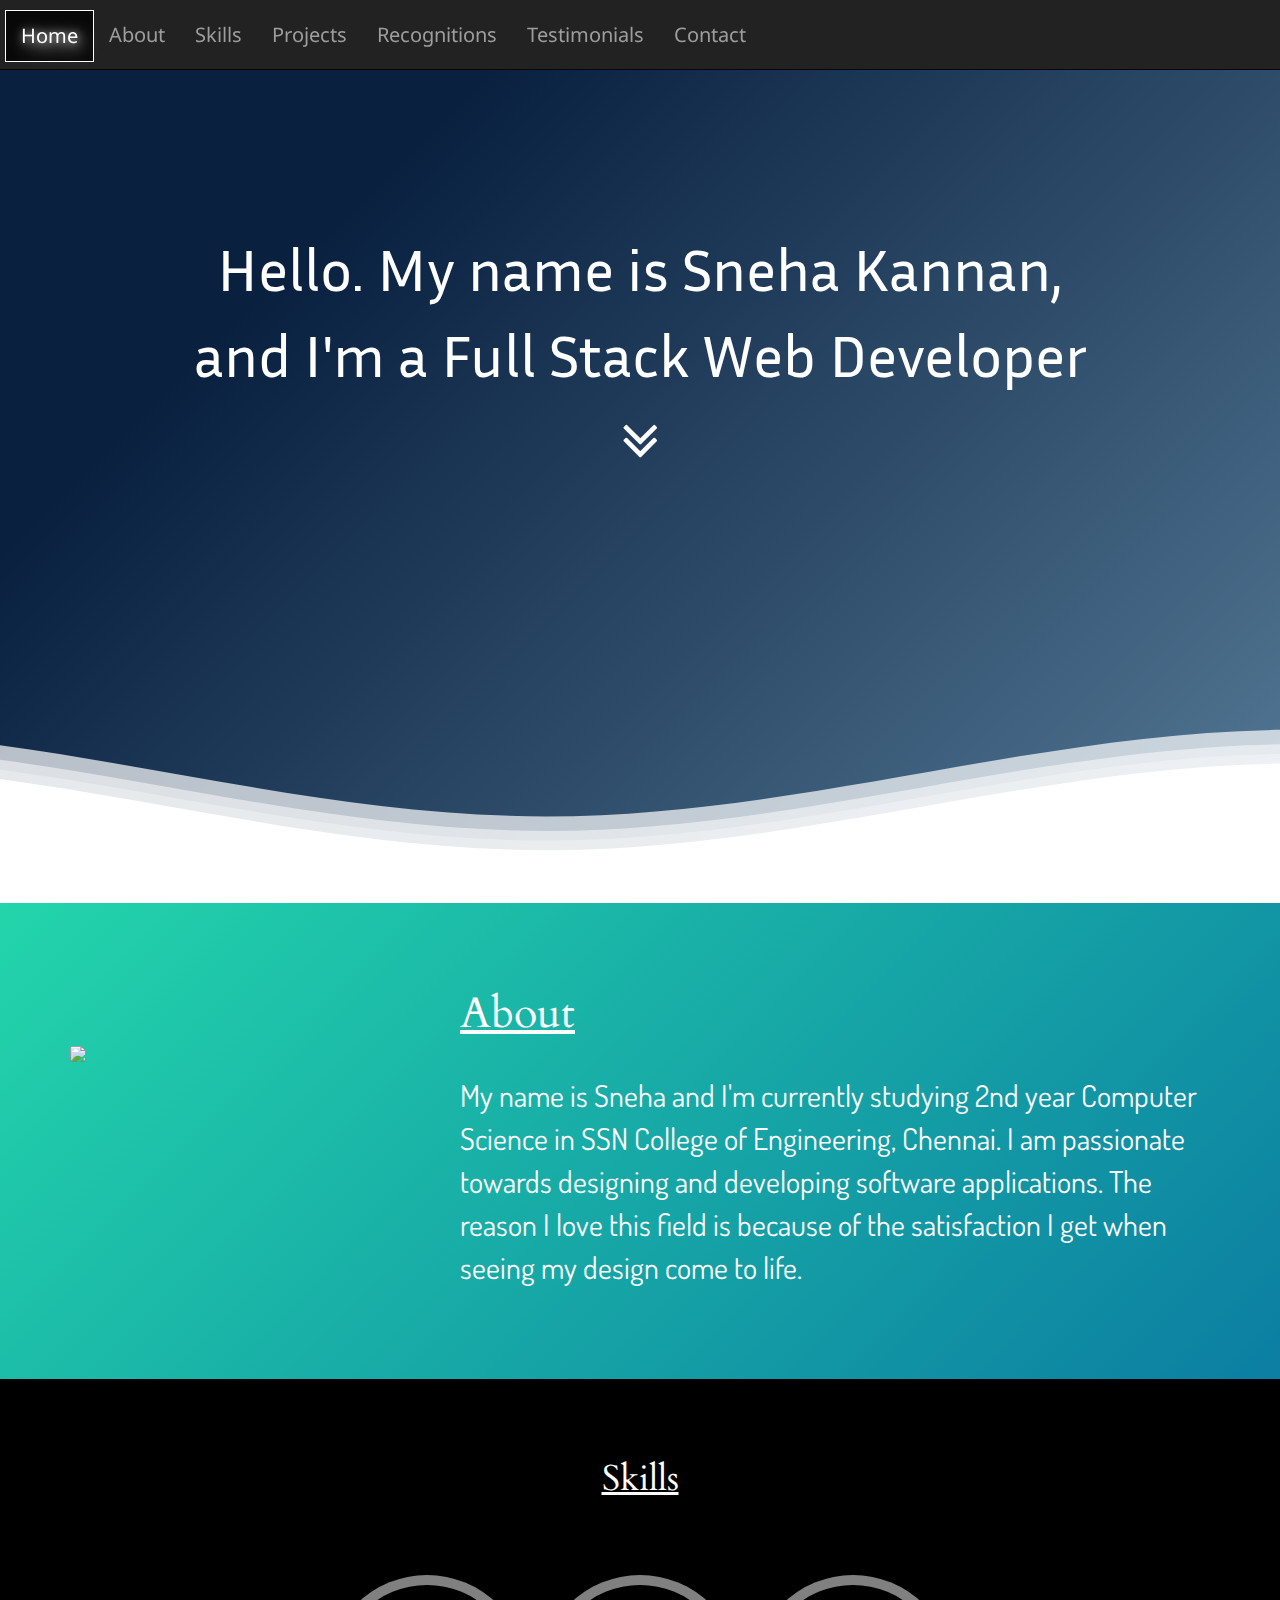
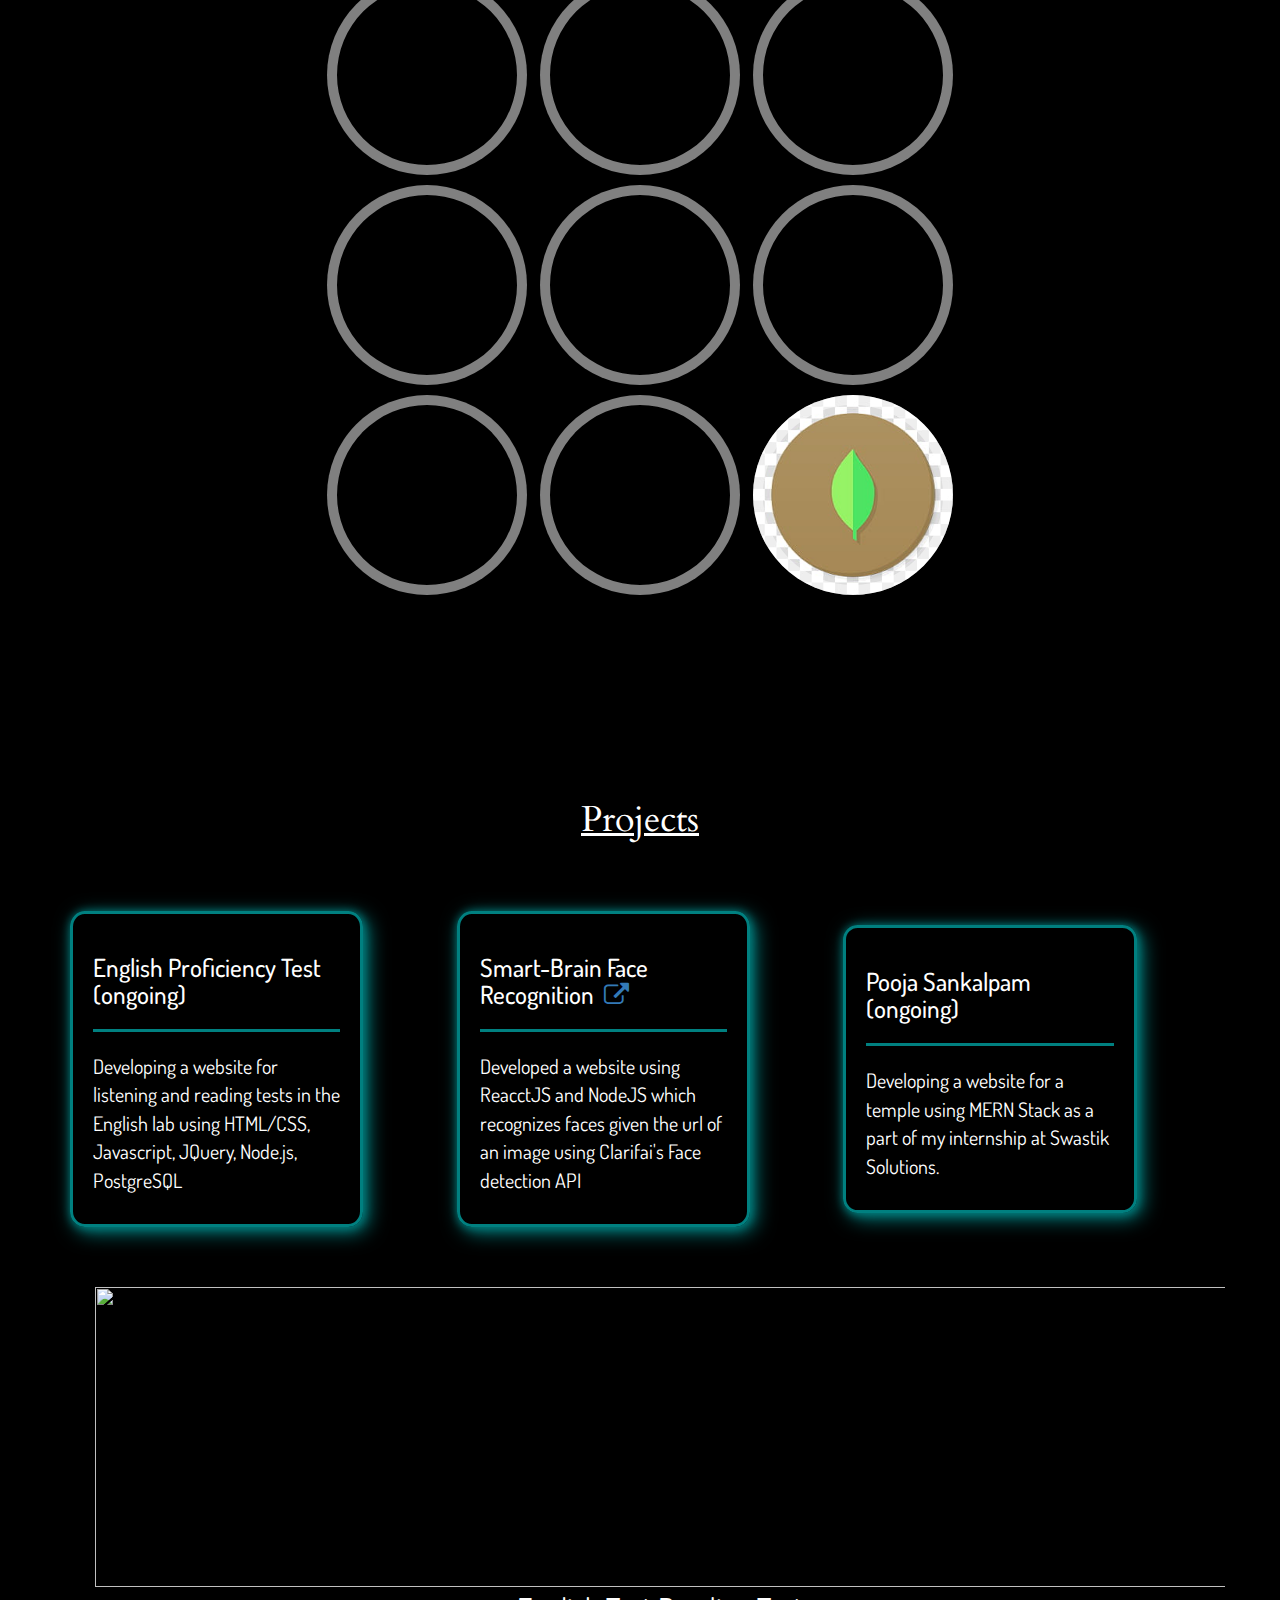
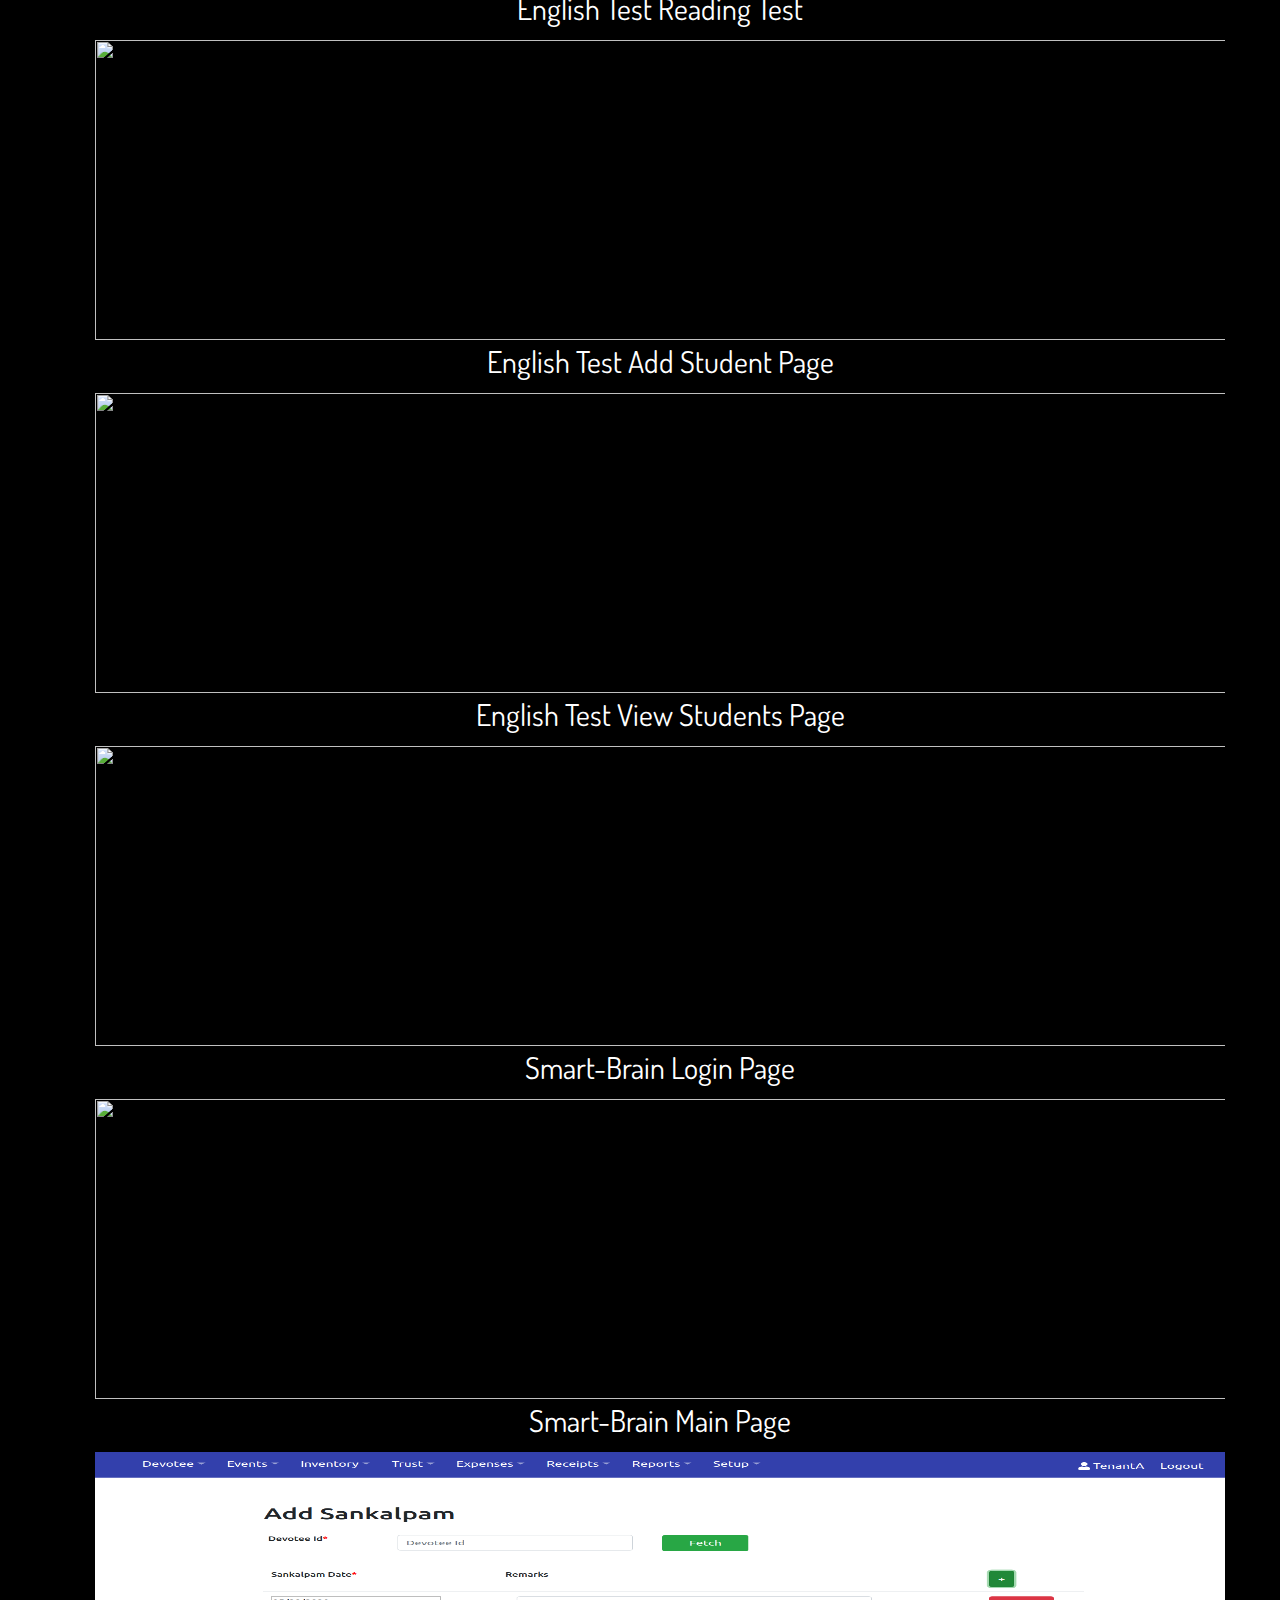
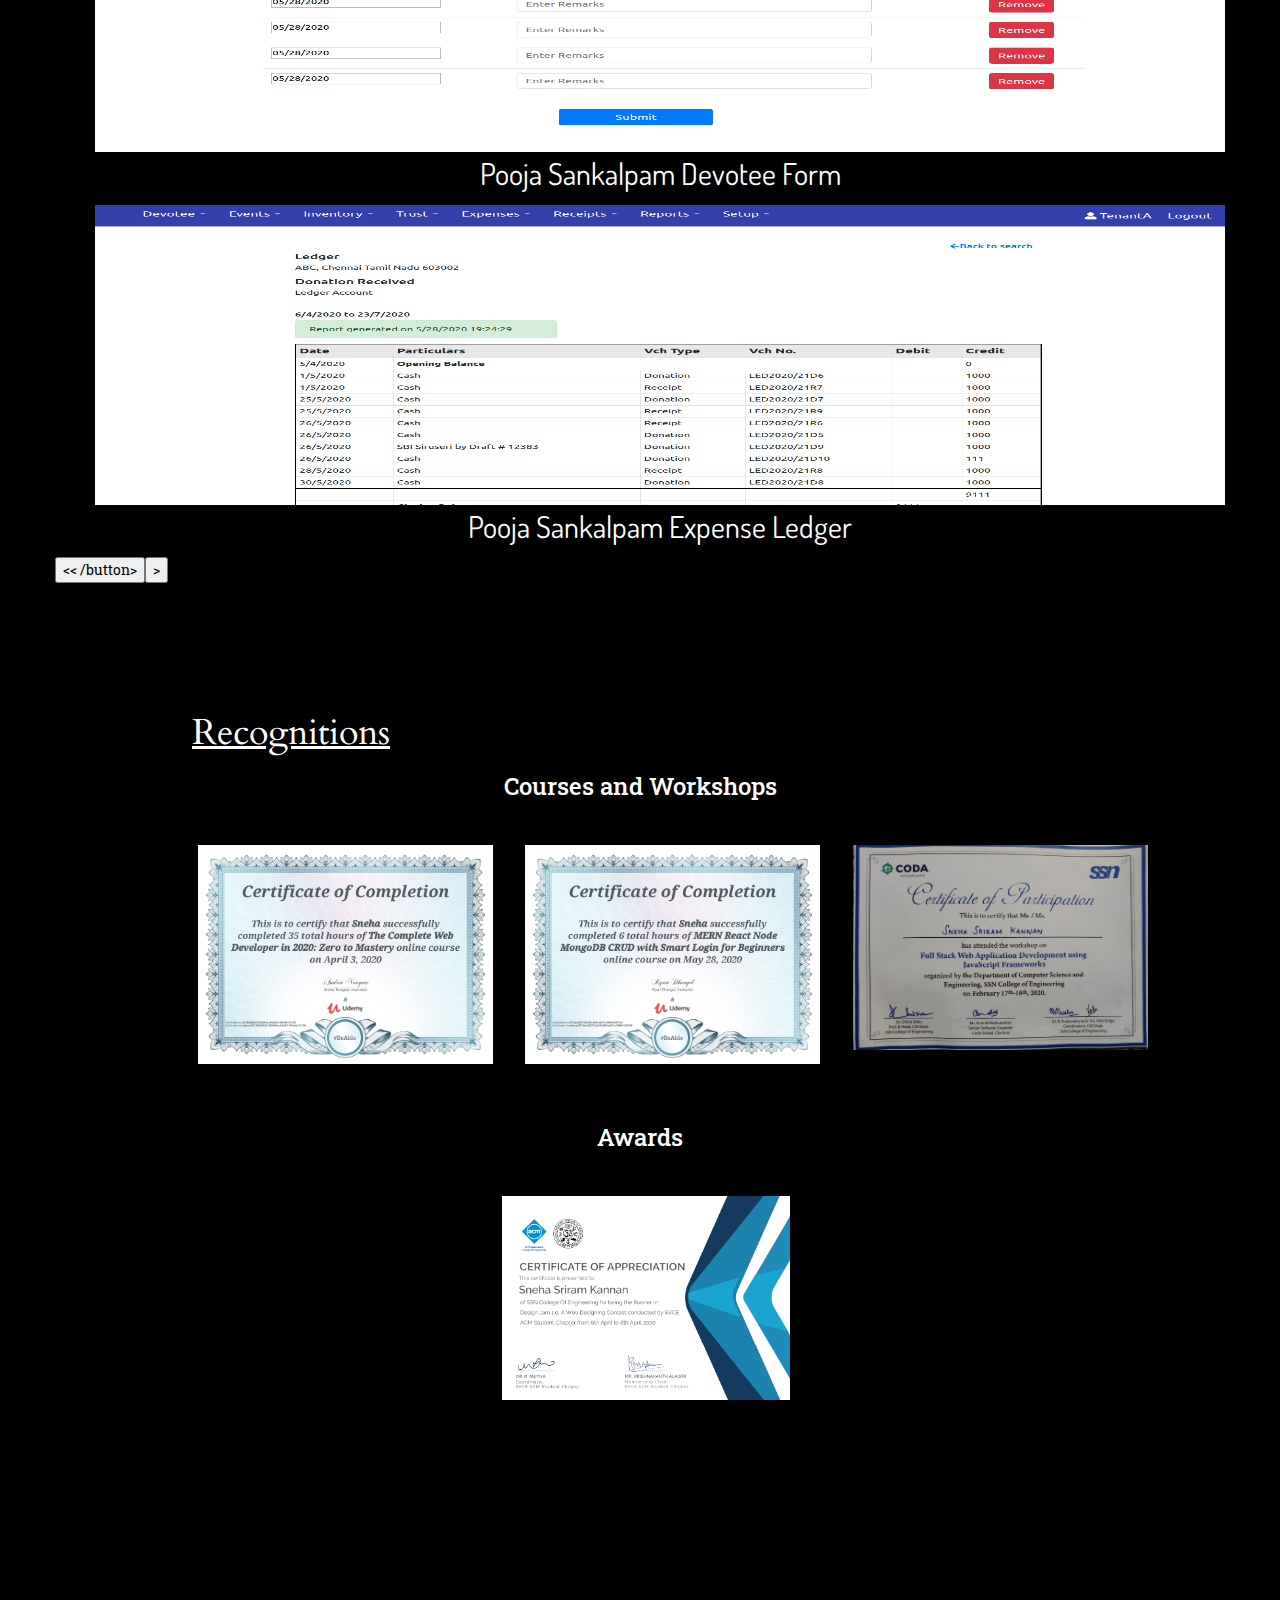
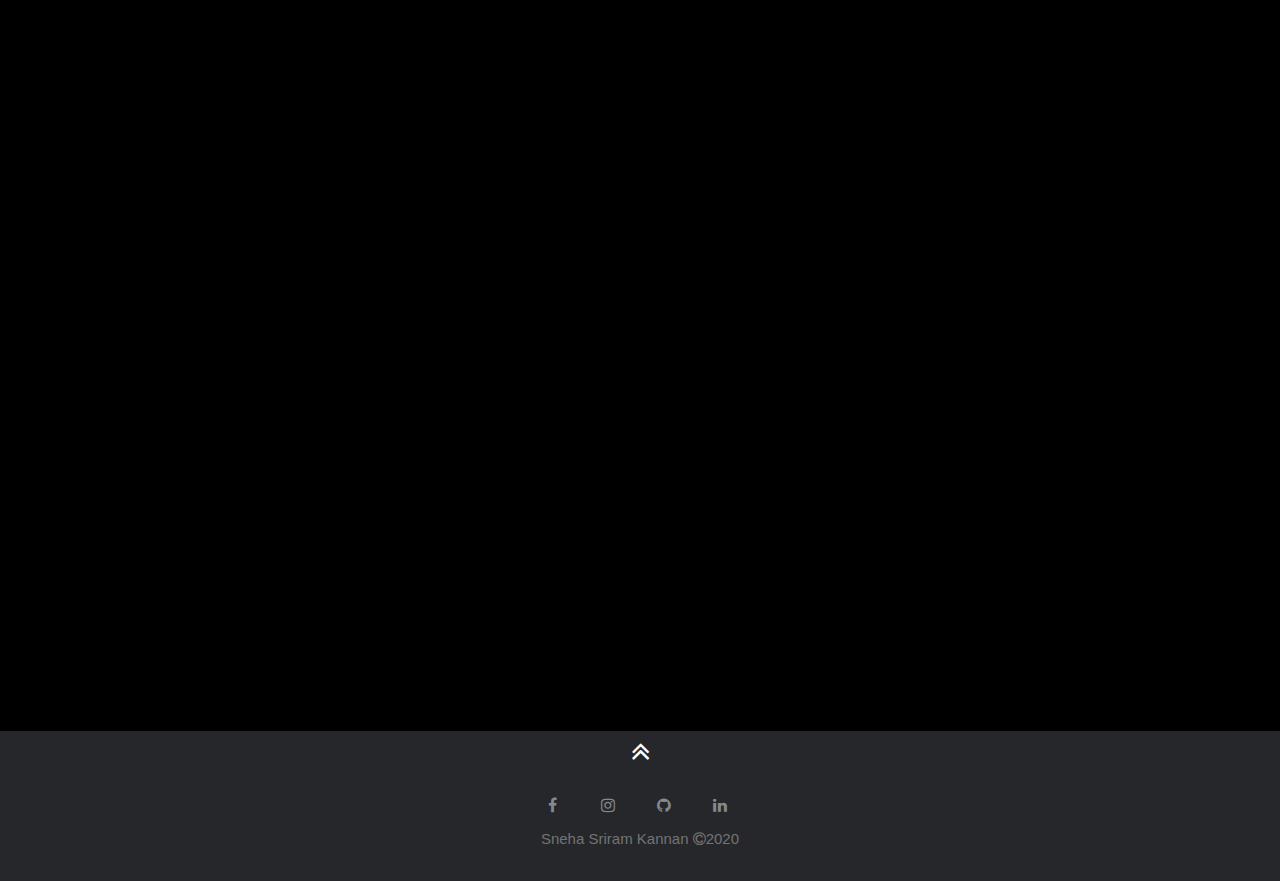
==== commit e8ecc326: "Add files via upload" ====
--- a/index.html
+++ b/index.html
@@ -1,343 +1,443 @@
 <!DOCTYPE html>
 <html lang="en">
+
 <head>
-  <title>Personal Portfolio</title>
-  <meta charset="utf-8">
-  <meta name="viewport" content="width=device-width, initial-scale=1">
+    <title>My Portfolio</title>
+    <meta charset="utf-8">
+    <meta name="viewport" content="width=device-width, initial-scale=1">
+
     <link rel="stylesheet" type="text/css" href="core.css">
-  <link rel="stylesheet" type="text/css" href="theme.css">
-
+    <link rel="stylesheet" type="text/css" href="theme.css">
     <link rel="stylesheet" type="text/css" href="style2.css">
-<link href="https://fonts.googleapis.com/css2?family=Inria+Sans:ital,wght@1,700&display=swap" rel="stylesheet">  
-  <link href="https://fonts.googleapis.com/css2?family=Baloo+Thambi+2:wght@500&display=swap" rel="stylesheet">
-  <link href="https://fonts.googleapis.com/css2?family=Roboto+Slab&display=swap" rel="stylesheet">
-  <link href="https://fonts.googleapis.com/css2?family=Dosis:wght@500&display=swap" rel="stylesheet">
-<link href="https://fonts.googleapis.com/css2?family=Cardo:wght@700&display=swap" rel="stylesheet">
-<link href="https://fonts.googleapis.com/css2?family=PT+Sans:ital,wght@1,700&display=swap" rel="stylesheet">
+    <link href="https://fonts.googleapis.com/css2?family=Inria+Sans:ital,wght@1,700&display=swap" rel="stylesheet">
+    <link href="https://fonts.googleapis.com/css2?family=Baloo+Thambi+2:wght@500&display=swap" rel="stylesheet">
+    <link href="https://fonts.googleapis.com/css2?family=Roboto+Slab&display=swap" rel="stylesheet">
+    <link href="https://fonts.googleapis.com/css2?family=Dosis:wght@500&display=swap" rel="stylesheet">
+    <link href="https://fonts.googleapis.com/css2?family=Cardo:wght@700&display=swap" rel="stylesheet">
+    <link href="https://fonts.googleapis.com/css2?family=PT+Sans:ital,wght@1,700&display=swap" rel="stylesheet">
+    <link href="https://fonts.googleapis.com/css2?family=Noto+Sans:wght@700&display=swap" rel="stylesheet">
     <link rel="stylesheet" href="https://maxcdn.bootstrapcdn.com/bootstrap/3.4.1/css/bootstrap.min.css">
-<link href="https://maxcdn.bootstrapcdn.com/font-awesome/4.7.0/css/font-awesome.min.css" rel="stylesheet"/>
-
-
+    <link rel="stylesheet" href="https://cdnjs.cloudflare.com/ajax/libs/font-awesome/4.7.0/css/font-awesome.min.css">
+    <link rel="stylesheet" href="https://cdnjs.cloudflare.com/ajax/libs/owl-carousel/1.3.3/owl.carousel.min.css">
+    <link rel="stylesheet" href="https://cdnjs.cloudflare.com/ajax/libs/owl-carousel/1.3.3/owl.theme.min.css">
 
     <script type="text/javascript" src="particles.js"></script>
     <script src="https://ajax.googleapis.com/ajax/libs/jquery/3.4.1/jquery.min.js"></script>
-  <script src="https://maxcdn.bootstrapcdn.com/bootstrap/3.4.1/js/bootstrap.min.js"></script>
-
+    <script src="https://maxcdn.bootstrapcdn.com/bootstrap/3.4.1/js/bootstrap.min.js"></script>
+    <script type="text/javascript" src="https://code.jquery.com/jquery-1.12.0.min.js"></script>
+    <script type="text/javascript"
+        src="https://cdnjs.cloudflare.com/ajax/libs/owl-carousel/1.3.3/owl.carousel.min.js"></script>
 </head>
 
 <body data-spy="scroll" data-target=".navbar" data-offset="50">
-  <nav class="navbar navbar-inverse navbar-default navbar-fixed-top">
-    <div>
-        <ul class="nav navbar-nav">
-          <li>&nbsp;</li>
-          <li><a href="#home" class="glow navitem">Home</a></li>
-          <li><a href="#about" class="glow navitem">About</a></li>
-          <li><a href="#skills" class="glow navitem">Skills</a></li>
-          <li><a href="#projects" class="glow navitem">Projects</a></li>
-           <li><a href="#contact" class="glow navitem">Contact</a></li>
-        </ul>
-      </div>
-  </div>
-</nav>  
-
-
-<div class="header" id="home">
-    <div class="inner-header flex">
+    <nav class="navbar navbar-inverse navbar-default navbar-fixed-top">
+        <div>
+            <ul class="nav navbar-nav">
+                <li>&nbsp;</li>
+                <li><a href="#home" class="glow navitem">Home</a></li>
+                <li><a href="#about" class="glow navitem">About</a></li>
+                <li><a href="#skills" class="glow navitem">Skills</a></li>
+                <li><a href="#projects" class="glow navitem">Projects</a></li>
+                <li><a href="#recognitions" class="glow navitem">Recognitions</a></li>
+                <li><a href="#testimonial" class="glow navitem">Testimonials</a></li>
+                <li><a href="#contact" class="glow navitem">Contact</a></li>
+
+            </ul>
+        </div>
+    </nav>
+
+    <!-- for the waves effect -->
+    <div class="header" id="home">
+        <div class="inner-header flex">
             <path fill="#FFFFFF" stroke="#000000" stroke-width="10" stroke-miterlimit="10" d="M57,283" />
             <g>
-                <path fill="#fff" d="M250.4,0.8C112.7,0.8,1,112.4,1,250.2c0,137.7,111.7,249.4,249.4,249.4c137.7,0,249.4-111.7,249.4-249.4
+                <path fill="#fff"
+                    d="M250.4,0.8C112.7,0.8,1,112.4,1,250.2c0,137.7,111.7,249.4,249.4,249.4c137.7,0,249.4-111.7,249.4-249.4
 C499.8,112.4,388.1,0.8,250.4,0.8z M383.8,326.3c-62,0-101.4-14.1-117.6-46.3c-17.1-34.1-2.3-75.4,13.2-104.1
 c-22.4,3-38.4,9.2-47.8,18.3c-11.2,10.9-13.6,26.7-16.3,45c-3.1,20.8-6.6,44.4-25.3,62.4c-19.8,19.1-51.6,26.9-100.2,24.6l1.8-39.7    c35.9,1.6,59.7-2.9,70.8-13.6c8.9-8.6,11.1-22.9,13.5-39.6c6.3-42,14.8-99.4,141.4-99.4h41L333,166c-12.6,16-45.4,68.2-31.2,96.2  c9.2,18.3,41.5,25.6,91.2,24.2l1.1,39.8C390.5,326.2,387.1,326.3,383.8,326.3z" />
             </g>
-        </svg>
-                
-        <p class="homehead">Hello. My name is Sneha Kannan, <br>and I'm a Full Stack Web Developer<br>
-      <a  href="#about"> <i class="arrow fa fa-angle-double-down" style="color: white;">  </a></i></p></div>
-    <!--Waves Container-->
-    <div>
-        <svg class="waves" xmlns="http://www.w3.org/2000/svg" xmlns:xlink="http://www.w3.org/1999/xlink" viewBox="0 24 150 28" preserveAspectRatio="none" shape-rendering="auto">
-            <defs>
-                <path id="gentle-wave" d="M-160 44c30 0 58-18 88-18s 58 18 88 18 58-18 88-18 58 18 88 18 v44h-352z" />
-            </defs>
-            <g class="parallax">
-                <use xlink:href="#gentle-wave" x="48" y="0" fill="rgba(255,255,255,0.7" />
-                <use xlink:href="#gentle-wave" x="48" y="3" fill="rgba(255,255,255,0.5)" />
-                <use xlink:href="#gentle-wave" x="48" y="5" fill="rgba(255,255,255,0.3)" />
-                <use xlink:href="#gentle-wave" x="48" y="7" fill="#fff" />
-            </g>
-        </svg>
+            </svg>
+
+            <p class="homehead">Hello. My name is Sneha Kannan, <br>and I'm a Full Stack Web Developer<br>
+                <a href="#about"> <i class="arrow fa fa-angle-double-down" style="color: white;"> </a></i></p>
+        </div>
+        <!--Waves Container-->
+        <div>
+            <svg class="waves" xmlns="http://www.w3.org/2000/svg" xmlns:xlink="http://www.w3.org/1999/xlink"
+                viewBox="0 24 150 28" preserveAspectRatio="none" shape-rendering="auto">
+                <defs>
+                    <path id="gentle-wave"
+                        d="M-160 44c30 0 58-18 88-18s 58 18 88 18 58-18 88-18 58 18 88 18 v44h-352z" />
+                </defs>
+                <g class="parallax">
+                    <use xlink:href="#gentle-wave" x="48" y="0" fill="rgba(255,255,255,0.7" />
+                    <use xlink:href="#gentle-wave" x="48" y="3" fill="rgba(255,255,255,0.5)" />
+                    <use xlink:href="#gentle-wave" x="48" y="5" fill="rgba(255,255,255,0.3)" />
+                    <use xlink:href="#gentle-wave" x="48" y="7" fill="#fff" />
+                </g>
+            </svg>
+        </div>
+        <!--Waves end-->
     </div>
-    <!--Waves end-->
-
-</div>
-
-
-<div class="spacer" style="background-color: white"></div>
-<section id="about" class="about-bg" style="font-family: 'Roboto Slab', serif;;text-align: left;">
-
- <div class="section-container">
-    <div class="container">
-      <div class="row"><br>
-      </div>
-        <div class="row">                   
-               <div class="col-md-4 wrapper-div">
-                <br><br><br>
-                <img class="profpic" src="./img/profilepic.jpg" height="250px" align="middle"></img> 
-               </div>
-               <div class="col-md-8">
-                        <!-- <p class="abouthead bodycontent"><span class="txt-rotate" data-period="2000" data-rotate='[ "About"]' style="text-decoration: underline"></span></p><br> -->
+
+
+    <div class="spacer" style="background-color: white"></div>
+
+    <section id="about" class="about-bg" style="font-family: 'Roboto Slab', serif;;text-align: left;">
+        <div class="section-container">
+            <div class="container">
+                <div class="row"><br></div>
+                <div class="row">
+                    <div class="col-md-4 wrapper-div">
+                        <br><br><br>
+                        <img class="profpic" src="./img/profilepic.jpg" height="250px" align="middle"></img>
+                    </div>
+                    <div class="col-md-8">
                         <p class="sechead bodycontent">About</p><br>
-
-                        <p style="color: white" class="bodycontent">My name is Sneha and I'm currently studying 2nd year Computer Science in SSN College of Engineering, Chennai. I am passionate towards designing and developing software applications. The reason I love this field is because of the satisfaction I get when seeing my design come to life.</p>
-                </div>
+                        <p style="color: white" class="bodycontent">My name is Sneha and I'm currently studying 2nd year
+                            Computer Science in SSN College of Engineering, Chennai. I am passionate towards designing
+                            and developing software applications. The reason I love this field is because of the
+                            satisfaction I get when seeing my design come to life.</p>
+                    </div>
+                </div>
+                <br>
+            </div>
+        </div>
+    </section>
+
+
+    <section id="skills" style="font-family: 'Roboto Slab', serif;;text-align: left;color: black">
+        <div class="section-container">
+            <div class="sechead" style="text-align: center">
+                <h1>Skills</h1><br>
+            </div>
+            <div class="flex-container" style="width: 50%;margin-left: 25%">
+
+                <div class="imgs img-1" style="background-image: url('./img/html.png');">
+                    <div class="infos info-1">
+                        <h3>HTML</h3>
+                        <p>Advanced<br></p>
+                    </div>
+                </div>
+
+
+                <div class="imgs img-1" style="background-image: url('./img/css.png');">
+                    <div class="infos info-1">
+                        <h3>CSS</h3>
+                        <p>Advanced<br></p>
+                    </div>
+                </div>
+
+
+                <div class="imgs img-1" style="background-image: url('./img/js.png');">
+                    <div class="infos info-1">
+                        <h3>Javascript</h3>
+                        <p>Intermediate<br></p>
+                    </div>
+                </div>
+
+                <div class="imgs img-1" style="background-image: url('./img/node.png');">
+                    <div class="infos info-1">
+                        <h3>Node.js</h3>
+                        <p>Intermediate<br></p>
+                    </div>
+                </div>
+
+
+                <div class="imgs img-1" style="background-image: url('./img/react.png');">
+                    <div class="infos info-1">
+                        <h3>React.js</h3>
+                        <p>Intermediate<br></p>
+                    </div>
+                </div>
+
+                <div class="imgs img-1" style="background-image: url('./img/psql.png');">
+                    <div class="infos info-1">
+                        <h3>Postgresql</h3>
+                        <p>Intermediate<br></p>
+                    </div>
+                </div>
+
+
+                <div class="imgs img-1" style="background-image: url('./img/python.png');">
+                    <div class="infos info-1">
+                        <h3>Python</h3>
+                        <p>Intermediate<br></p>
+                    </div>
+                </div>
+
+
+                <div class="imgs img-1" style="background-image: url('./img/java.png');">
+                    <div class="infos info-1">
+                        <h3>Java</h3>
+                        <p>Intermediate<br></p>
+                    </div>
+                </div>
+
+                <div class="imgs img-1" style="background-image: url('./img/mongo.png');">
+                    <div class="infos info-1">
+                        <h3>MongoDB</h3>
+                        <p>Intermediate<br></p>
+                    </div>
+                </div>
+            </div>
+
+        </div>
         </div>
         <br>
-      </div>
-</div> 
-
-</section>
-
-
-<section id="skills"  style="font-family: 'Roboto Slab', serif;;text-align: left;color: black">
-<div class="section-container">
-    <div class="sechead" style="text-align: center"><h1 >Skills</h1><br></div>
-    <div class="flex-container" style="width: 50%;margin-left: 25%">
-
-            <div class="imgs img-1" style="background-image: url('./img/html.png');">
-              <div class="infos info-1">
-                <h3>HTML</h3>
-                <p>Advanced<br></p>
-              </div>
-            </div> 
-
-
-            <div class="imgs img-1" style="background-image: url('./img/css.png');">
-              <div class="infos info-1">
-                <h3>CSS</h3>
-                <p>Advanced<br></p>
-              </div>
-            </div> 
-
-
-            <div class="imgs img-1" style="background-image: url('./img/js.png');">
-              <div class="infos info-1">
-                <h3>Javascript</h3>
-                <p>Intermediate<br></p>
-              </div>
-            </div> 
-
-            <div class="imgs img-1" style="background-image: url('./img/node.png');">
-              <div class="infos info-1">
-                <h3>Node.js</h3>
-                <p>Beginner<br></p>
-              </div>
-            </div> 
-
-
-            <div class="imgs img-1" style="background-image: url('./img/react.png');">
-              <div class="infos info-1">
-                <h3>React.js</h3>
-                <p>Beginner<br></p>
-              </div>
-            </div> 
-
-            <div class="imgs img-1" style="background-image: url('./img/psql.png');">
-              <div class="infos info-1">
-                <h3>Postgresql</h3>
-                <p>Intermediate<br></p>
-              </div>
-            </div> 
-
-
-            <div class="imgs img-1" style="background-image: url('./img/python.png');">
-              <div class="infos info-1">
-                <h3>Python</h3>
-                <p>Intermediate<br></p>
-              </div>
-            </div> 
-
-
-            <div class="imgs img-1" style="background-image: url('./img/java.png');">
-              <div class="infos info-1">
-                <h3>Java</h3>
-                <p>Intermediate<br></p>
-              </div>
-            </div> 
-          </div>
-
-     </div> 
+        </div>
+        </div>
+    </section>
+
+    <div class="spacer"></div>
+    <div class="spacer" id="projects"></div>
+
+    <!-- projects -->
+    <section style="font-family: 'Roboto Slab', serif;text-align: left;color: black">
+        <div class="sechead" style="text-align: center">
+            <h1>Projects </h1><br>
+        </div>
+        <div class="container">
+            <main class="grid" style="align-items: center">
+                <article style="width: 80%">
+                    <div class="text">
+                        <h3 class=" bodycontent" style="text-decoration: none;font-size: 25px">English Proficiency Test
+                            (ongoing)</h3>
+                        <hr class="style8">
+                        <p class="projectdesc bodycontent">Developing a website for listening and reading tests in the
+                            English lab using HTML/CSS, Javascript, JQuery, Node.js, PostgreSQL</p>
+                    </div>
+                </article>
+                <article style="width: 80%">
+                    <div class="text">
+                        <h3 class=" bodycontent" style="text-decoration: none;font-size: 25px">Smart-Brain Face
+                            Recognition&nbsp; <a href=" https://smartbrainfacerecognition.herokuapp.com/ "><i
+                                    class="fa fa-external-link" aria-hidden="true"></i></a></h3>
+                        <hr class="style8">
+                        <p class="projectdesc bodycontent">Developed a website using ReacctJS and NodeJS which
+                            recognizes faces given the url of an image using Clarifai's Face detection API</p>
+                    </div>
+                </article>
+                <article style="width: 80%">
+                    <div class="text">
+                        <h3 class=" bodycontent" style="text-decoration: none;font-size: 25px">Pooja Sankalpam (ongoing)
+                        </h3>
+                        <hr class="style8">
+                        <p class="projectdesc bodycontent">Developing a website for a temple using MERN Stack as a part
+                            of my internship at Swastik Solutions.</p>
+                    </div>
+                </article>
+            </main>
+        </div>
+
+        <!-- glide.js for images -->
+        <div class="section-container">
+
+            <div class="container">
+                <div class="row">
+                    <div class="col-xs-15">
+                        <div class="glide">
+                            <div class="glide__track" data-glide-el="track">
+                                <ul class="glide__slides">
+                                    <li class="glide__slide"><img src="./img/sc5.png" class="glideimg">
+                                        <p style="color: white;text-align: center" class="bodycontent">English Test
+                                            Reading Test</p>
+                                    </li>
+                                    <li class="glide__slide"><img src="./img/sc2.png" class="glideimg">
+                                        <p style="color: white;text-align: center" class="bodycontent">English Test Add
+                                            Student Page</p>
+                                    </li>
+                                    <li class="glide__slide"><img src="./img/sc3.png" class="glideimg">
+                                        <p style="color: white;text-align: center" class="bodycontent">English Test View
+                                            Students Page</p>
+                                    </li>
+                                    <li class="glide__slide"><img src="./img/sc9.png" class="glideimg">
+                                        <p style="color: white;text-align: center" class="bodycontent">Smart-Brain Login
+                                            Page</p>
+                                    </li>
+                                    <li class="glide__slide"><img src="./img/sc1.png" class="glideimg">
+                                        <p style="color: white;text-align: center" class="bodycontent">Smart-Brain Main
+                                            Page</p>
+                                    </li>
+
+                                    <li class="glide__slide"><img src="./img/sc6.png" class="glideimg">
+                                        <p style="color: white;text-align: center" class="bodycontent">Pooja Sankalpam
+                                            Devotee Form</p>
+                                    </li>
+                                    <li class="glide__slide"><img src="./img/sc7.png" class="glideimg">
+                                        <p style="color: white;text-align: center" class="bodycontent">Pooja Sankalpam
+                                            Expense Ledger</p>
+                                    </li>
+                                </ul>
+                            </div>
+                            <div class="glide__arrows" data-glide-el="controls">
+                                <button class="glide__arrow glide__arrow--left" data-glide-dir="<">
+                                    << /button>
+                                        <button class="glide__arrow glide__arrow--right" data-glide-dir=">">></button>
+                            </div>
+                            <script src="https://cdn.jsdelivr.net/npm/@glidejs/glide"></script>
+                            <script>
+                                // to check if mobile phone
+                                var width = Math.max(window.screen.width, window.innerWidth);
+                                console.log(width);
+                                if (width < 800) {
+                                    num = 1;
+                                }
+                                else {
+                                    num = 2;
+                                }
+                                const config = {
+                                    type: 'carousel',
+                                    perView: num,
+                                    autoplay: 4500,
+                                    hoverpause: false,
+                                }
+                                new Glide('.glide', config).mount()
+                            </script>
+                        </div>
+                    </div>
+                </div>
+            </div>
+        </div>
+    </section>
+
+    <div class="spacer" id="recognitions"></div>
+
+    <section id="about"  style="font-family: 'Roboto Slab', serif   ;">
+        <div class="sechead" style="text-align: left; margin-left: 15%">
+            <h1>Recognitions</h1>
+        </div>
+        <div class="certihead" style="text-align: center;font-size: 10px">
+            <h3>Courses and Workshops </h3><br>
+        </div>
+        <div class="row">
+            <div class="gallery" style="margin-left:15%">
+                <img src="./img/ztm.png" alt="Cinque Terre" width="600" height="400">
+
+            </div>
+
+            <div class="gallery">
+                <img src="./img/mern.png" alt="Cinque Terre" width="600" height="400">
+
+            </div>
+
+            <div class="gallery">
+                <img src="./img/coda.png" alt="Cinque Terre" width="600" height="400">
+
+            </div>
+        </div>
+
+        <br><br>
+ <div class="certihead" style="text-align: center;font-size: 10px">
+            <h3>Awards </h3><br>
+        </div>        <div class="gallery" style="margin-left:38%">
+            <img src="./img/SVCE.png" alt="Cinque Terre" width="600" height="400">
+
     </div>
-  <br>
-</div>
-</div> 
-
-</section>
-
-<div class="spacer" ></div>
-<div class="spacer" id="projects" ></div>
-
-<section  style="font-family: 'Roboto Slab', serif;text-align: left;color: black">
-
- <div class="sechead" style="text-align: center"><h1 >Projects </h1><br></div>
-<div class="container">
-  <main class="grid" style="align-items: center">
-    <article style="width: 80%">
-      <div class="text">
-        <h3 class=" bodycontent" style="text-decoration: none;font-size: 25px">English Proficiency Test (ongoing)</h3><hr class="style8">
-        <p  class="projectdesc bodycontent">Developing a website for listening and reading tests in the English lab using HTML/CSS, Javascript, JQuery, Node.js, PostgreSQL</p>
-      </div>
-    </article>
-    <article style="width: 80%">
-      <div class="text">
-        <h3 class=" bodycontent" style="text-decoration: none;font-size: 25px">Smart-Brain Face Recognition&nbsp; <a href=" https://smartbrainfacerecognition.herokuapp.com/ "><i class="fa fa-external-link" aria-hidden="true"></i></a></h3><hr class="style8">
-        <p  class="projectdesc bodycontent">Developed a website using ReacctJS and NodeJS which recognizes faces given the url of an image using Clarifai's Face detection API</p>
-      </div>
-    </article>
-    <article style="width: 80%">
-      <div class="text">
-        <h3 class=" bodycontent" style="text-decoration: none;font-size: 25px">Alumni System (ongoing)</h3><hr class="style8">
-        <p  class="projectdesc bodycontent">Developing the frontend for an alumni tracking system using HTML/CSS, javascript</p>
-      </div>
-    </article>
-
-  </main>
-</div>
-
-
-<div class="section-container" >
-   
-    <div class="container">
+    </section>
+<br><br><br>
+<br><br>
+    <div class="spacer"></div>
+    <div class="spacer" id="testimonial"></div>
+<!--     <section>
+        <div class="sechead" style="text-align: center">
+            <h1>Testimonials </h1><br>
+        </div>
+        <div class="demo">
+            <div class="container">
+                <div class="row">
+                    <div class="col-md-12">
+                        <div id="testimonial-slider" class="owl-carousel"> -->
+                            <!--  <div class="testimonial">
+                        <div class="testimonial-content">
+                            <div class="testimonial-icon">
+                                <i class="fa fa-quote-left"></i>
+                            </div>
+                            <p class="description">
+                                Lorem ipsum dolor sit amet, consectetur adipiscing elit. Praesent bibendum dolor sit amet eros imperdiet, sit amet hendrerit nisi vehicula.
+                            </p>
+                        </div>
+                        <h3 class="title">williamson</h3>
+                        <span class="post">Web Developer</span>
+                    </div>
+ 
+                    <div class="testimonial">
+                        <div class="testimonial-content">
+                            <div class="testimonial-icon">
+                                <i class="fa fa-quote-left"></i>
+                            </div>
+                            <p class="description">
+                                Lorem ipsum dolor sit amet, consectetur adipiscing elit. Praesent bibendum dolor sit amet eros imperdiet, sit amet hendrerit nisi vehicula.
+                            </p>
+                        </div>
+                        <h3 class="title">Kristina</h3>
+                        <span class="post">Web Designer</span>
+                    </div>
+ 
+                    <div class="testimonial">
+                        <div class="testimonial-content">
+                            <div class="testimonial-icon">
+                                <i class="fa fa-quote-left"></i>
+                            </div>
+                            <p class="description">
+                                Lorem ipsum dolor sit amet, consectetur adipiscing elit. Praesent bibendum dolor sit amet eros imperdiet, sit amet hendrerit nisi vehicula.
+                            </p>
+                        </div>
+                        <h3 class="title">williamson</h3>
+                        <span class="post">Web Developer</span>
+                    </div> -->
+<!--                         </div>
+                    </div>
+                </div>
+            </div>
+        </div>
+    </section> -->
+    <br><br>
+    <div class="spacer" id="contact"></div>
+    <br><br>
+
+    <!-- google form -->
+    <section>
+        <iframe
+            src="https://docs.google.com/forms/d/e/1FAIpQLSdTPDZR0iMZbmtS9fguToj3sDCd7POG85-2Rqn2X3qL4W0DHA/viewform?embedded=true"
+            width="400" height="800" frameborder="0" marginheight="0" marginwidth="0">Loading…</iframe>
+    </section>
+
+    <!-- footer -->
+    <footer>
+        <div class="site-footer" style="background-color: #26272b">
             <div class="row">
-                <div class="col-xs-15">
-                   <div class="glide">
-      <div class="glide__track" data-glide-el="track">
-          <ul class="glide__slides">
-            <li class="glide__slide"><img src="./img/sc5.png" class="glideimg" ><p style="color: white;text-align: center" class="bodycontent">English Test Reading Test</p></li>
-            <li class="glide__slide"><img src="./img/sc2.png" class="glideimg" ><p style="color: white;text-align: center" class="bodycontent">English Test Add Student Page</p></li>
-            <li class="glide__slide"><img src="./img/sc3.png" class="glideimg" ><p style="color: white;text-align: center" class="bodycontent">English Test View Students Page</p></li>
-            <li class="glide__slide"><img src="./img/sc9.png" class="glideimg" ><p style="color: white;text-align: center" class="bodycontent">Smart-Brain Login Page</p></li>
-           <li class="glide__slide"><img src="./img/sc1.png" class="glideimg" ><p style="color: white;text-align: center" class="bodycontent">Smart-Brain Main Page</p></li>
-  
-            <li class="glide__slide"><img src="./img/sc6.png" class="glideimg"><p style="color: white;text-align: center" class="bodycontent">Alumni System Student Registration Page</p></li>
-            <li class="glide__slide"><img src="./img/sc7.png" class="glideimg" ><p style="color: white;text-align: center" class="bodycontent">Alumni System College Page</p></li>
-        </ul>
-      </div>
-      <div class="glide__arrows" data-glide-el="controls">
-          <button class="glide__arrow glide__arrow--left" data-glide-dir="<" ><</button>
-          <button class="glide__arrow glide__arrow--right" data-glide-dir=">">></button>
-      </div>
-      <script src="https://cdn.jsdelivr.net/npm/@glidejs/glide"></script>
-      <script>
-        var width = Math.max(window.screen.width, window.innerWidth);
-        console.log(width);
-        if(width<800){
-          num=1;
-        }
-        else
-        {
-          num=2;
-        }
-        const config={
-          type: 'carousel',
-          perView: num,
-          autoplay: 4500,
-            hoverpause: false,
-        }
-        new Glide('.glide',config).mount()
-      </script>
-    </div>
-
-
-                </div>
-            </div>
-    </div>
-
-
-</div> 
-
-</section>
-
-<section id="contact" >
-<iframe src="https://docs.google.com/forms/d/e/1FAIpQLSdTPDZR0iMZbmtS9fguToj3sDCd7POG85-2Rqn2X3qL4W0DHA/viewform?embedded=true" width="400" height="800" frameborder="0" marginheight="0" marginwidth="0">Loading…</iframe></section>
-
-  <!-- footer -->
-<footer >
-  <div class="site-footer" style="background-color: #26272b">
-    <div class="row">
-     <p style="font-size: 25px"><a href="#home"><i class="arrow fa fa-angle-double-up" ></i></a></p>
-    </div>
-    <div class="row social-icons">
-            <a class="facebook" href="https://www.facebook.com/sneha.kannan.94"><i class="fa fa-facebook"></i></a>
-            <a class="instagram" href="https://www.instagram.com/sneha_sk_/"><i class="fa fa-instagram"></i></a>
-            <a class="github" href="https://github.com/snehask7"><i class="fa fa-github"></i></a>
-            <a class="linkedin" href="https://www.linkedin.com/in/sneha-kannan-/"><i class="fa fa-linkedin"></i></a>
-      </div>
-      <div class="row">
-          <p style="font-size: 15px">Sneha Sriram Kannan <i class="fa fa-copyright" aria-hidden="true"></i>2020</p>
-      </div>
-  </div>
-</footer>
-
-
-<script type="text/javascript">
-  // Typing Carousel from codepen
-  var TxtRotate = function(el, toRotate, period) {
-  this.toRotate = toRotate;
-  this.el = el;
-  this.loopNum = 0;
-  this.period = parseInt(period, 10) || 2000;
-  this.txt = '';
-  this.tick();
-  this.isDeleting = false;
-};
-
-TxtRotate.prototype.tick = function() {
-  var i = this.loopNum % this.toRotate.length;
-  var fullTxt = this.toRotate[i];
-
-  if (this.isDeleting) {
-    this.txt = fullTxt.substring(0, this.txt.length - 1);
-  } else {
-    this.txt = fullTxt.substring(0, this.txt.length + 1);
-  }
-
-  this.el.innerHTML = '<span class="wrap">'+this.txt+'</span>';
-
-  var that = this;
-  var delta = 300 - Math.random() * 100;
-
-  if (this.isDeleting) { delta /= 2; }
-
-  if (!this.isDeleting && this.txt === fullTxt) {
-    delta = this.period;
-    this.isDeleting = true;
-  } else if (this.isDeleting && this.txt === '') {
-    this.isDeleting = false;
-    this.loopNum++;
-    delta = 500;
-  }
-
-  setTimeout(function() {
-    that.tick();
-  }, delta);
-};
-
-window.onload = function() {
-  var elements = document.getElementsByClassName('txt-rotate');
-  for (var i=0; i<elements.length; i++) {
-    var toRotate = elements[i].getAttribute('data-rotate');
-    var period = elements[i].getAttribute('data-period');
-    if (toRotate) {
-      new TxtRotate(elements[i], JSON.parse(toRotate), period);
-    }
-  }
-  // INJECT CSS
-  var css = document.createElement("style");
-  css.type = "text/css";
-  css.innerHTML = ".txt-rotate > .wrap { border-right: 0.08em solid #666 }";
-  document.body.appendChild(css);
-};
-</script>
-
+                <p style="font-size: 30px;"><a href="#home"><i class="fa fa-angle-double-up"
+                            style="color: white"></i></a></p>
+            </div>
+            <div class="row social-icons">
+                <a class="facebook" href="https://www.facebook.com/sneha.kannan.94"><i class="fa fa-facebook"></i></a>
+                <a class="instagram" href="https://www.instagram.com/sneha_sk_/"><i class="fa fa-instagram"></i></a>
+                <a class="github" href="https://github.com/snehask7"><i class="fa fa-github"></i></a>
+                <a class="linkedin" href="https://www.linkedin.com/in/sneha-kannan-/"><i class="fa fa-linkedin"></i></a>
+            </div>
+            <div class="row">
+                <p style="font-size: 15px">Sneha Sriram Kannan <i class="fa fa-copyright" aria-hidden="true"></i>2020
+                </p>
+            </div>
+        </div>
+    </footer>
+
+    <script>
+        $(document).ready(function () {
+            $("#testimonial-slider").owlCarousel({
+                items: 3,
+                itemsDesktop: [1000, 3],
+                itemsDesktopSmall: [980, 2],
+                itemsTablet: [768, 2],
+                itemsMobile: [650, 1],
+                pagination: true,
+                navigation: false,
+                slideSpeed: 1000,
+                autoPlay: true
+            });
+        });
+    </script>
 </body>
-</html>
+
+</html>--- a/style2.css
+++ b/style2.css
@@ -48,7 +48,7 @@
 .navbar{
   padding-top: 10px;
   height: 70px;
-  font-family: 'Cardo', serif !important;
+  font-family: 'Noto Sans', sans-serif !important;
 }
 .navbar-nav>li, .navbar-nav {
   float: left !important;
@@ -64,7 +64,7 @@
 
 .navbar
 {
-  font-size: 30px;
+  font-size: 20px;
 }
 
 
@@ -95,10 +95,12 @@
 
 /*about section gradient animation*/
 .about-bg {
-  background: linear-gradient(-45deg, #ee7752, #e73c7e, #23a6d5, #23d5ab);
+  background: linear-gradient(-45deg,#36096D, #29539B, #04619F, #23d5ab);
   background-size: 400% 400%;
   animation: gradient 5s ease infinite;
 }
+
+
 
 @keyframes gradient {
   0% {
@@ -134,6 +136,15 @@
   text-decoration: underline;
   color: white;
   font-family: 'Cardo', serif !important;
+
+}
+
+.certihead{
+
+    font-size: 25px!important;
+    color: white;
+  font-family:     font-family: 'Noto Sans', sans-serif !important;
+ text-align: left;
 
 }
 
@@ -299,7 +310,8 @@
 .header {
     position: relative;
     text-align: center;
-    background: linear-gradient(60deg, rgba(84, 58, 183, 1) 0%, rgba(0, 172, 193, 1) 100%);
+    background-color: #537895;
+    background-image: linear-gradient(315deg, #537895 0%, #09203f 74%);
     color: white;
 }
 
@@ -459,8 +471,15 @@
         min-height: 40px;
     }
     .navbar{
-      font-size: 25px;
-    }
+      font-size: 7px;
+    }
+    .glow:hover{
+  text-align: center;
+   text-decoration: none;
+  color: white;
+  font-size: 10px;
+
+}
     .inner-header{
       height: 65vh;
     }
@@ -468,8 +487,8 @@
         font-size: 24px;
     }
     .homehead{
-      font-family: 'PT Sans', sans-serif;
-        font-size: 24px;
+      font-family: 'PT Sans', sans-serif !important;
+        font-size: 25px;
     }
      #cssanimation{
         display:none;
@@ -502,9 +521,7 @@
 
 @media (max-width: 500px) {
 
-      .navbar{
-      font-size: 12px;
-    }
+
      #cssanimation{
   display:none;
 }
@@ -513,3 +530,89 @@
   width: 100%;
 }
 }
+
+.testimonial{
+    margin: 0 20px 40px;
+}
+.testimonial .testimonial-content{
+    padding: 35px 25px 35px 50px;
+    margin-bottom: 35px;
+    background: #fff;
+    border: 1px solid #f0f0f0;
+    position: relative;
+}
+.testimonial .testimonial-content:after{
+    content: "";
+    display: inline-block;
+    width: 20px;
+    height: 20px;
+    background: #fff;
+    position: absolute;
+    bottom: -10px;
+    left: 22px;
+    transform: rotate(45deg);
+}
+.testimonial-content .testimonial-icon{
+    width: 50px;
+    height: 45px;
+    background: #ff4242;
+    text-align: center;
+    font-size: 22px;
+    color: #fff;
+    line-height: 42px;
+    position: absolute;
+    top: 37px;
+    left: -19px;
+}
+.testimonial-content .testimonial-icon:before{
+    content: "";
+    border-bottom: 16px solid #e41212;
+    border-left: 18px solid transparent;
+    position: absolute;
+    top: -16px;
+    left: 1px;
+}
+.testimonial .description{
+    font-size: 15px;
+    font-style: italic;
+    color: #8a8a8a;
+    line-height: 23px;
+    margin: 0;
+}
+.testimonial .title{
+    display: block;
+    font-size: 18px;
+    font-weight: 700;
+    color: #525252;
+    text-transform: capitalize;
+    letter-spacing: 1px;
+    margin: 0 0 5px 0;
+}
+.testimonial .post{
+    display: block;
+    font-size: 14px;
+    color: #ff4242;
+}
+.owl-theme .owl-controls{
+    margin-top: 20px;
+}
+.owl-theme .owl-controls .owl-page span{
+    background: #ccc;
+    opacity: 1;
+    transition: all 0.4s ease 0s;
+}
+.owl-theme .owl-controls .owl-page.active span,
+.owl-theme .owl-controls.clickable .owl-page:hover span{
+    background: #ff4242;
+}
+
+div.gallery {
+  float: left;
+  width: 25%;
+}
+
+
+div.gallery img {
+  width: 90%;
+  height: auto;
+}
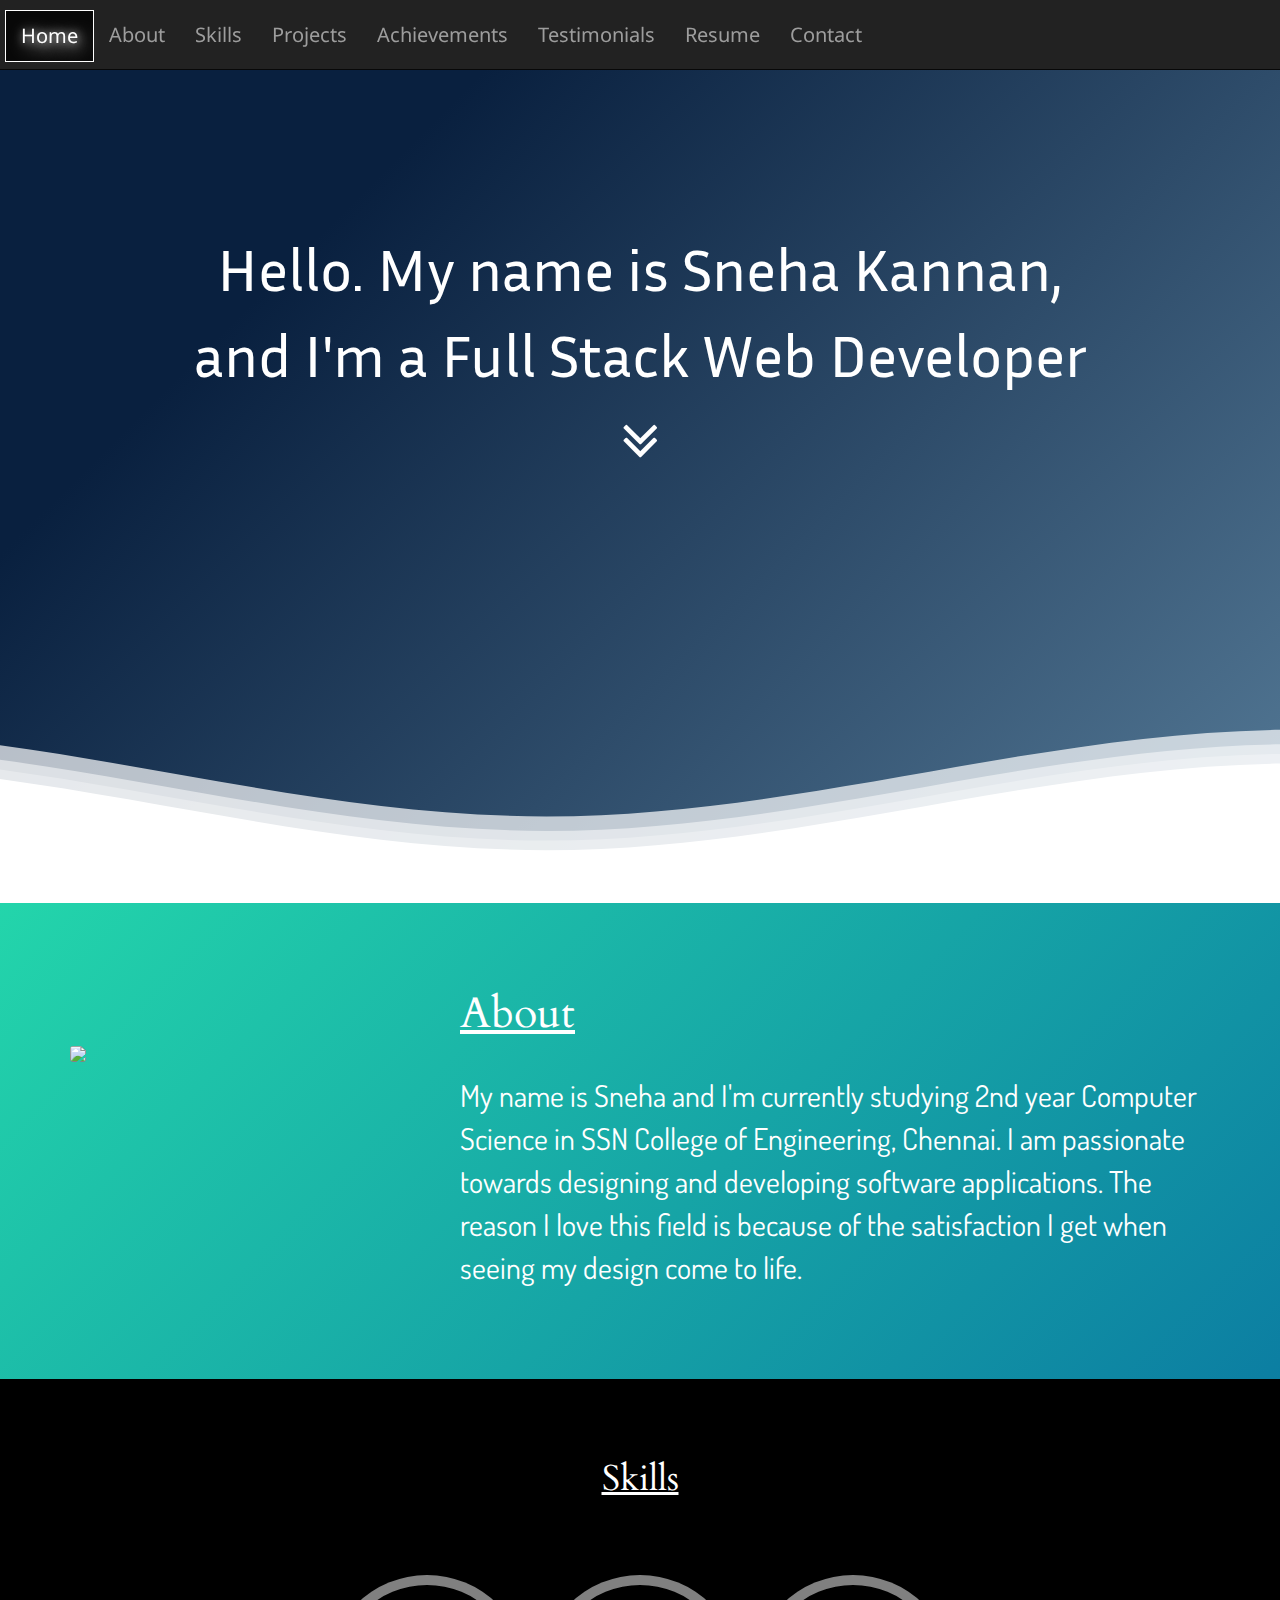
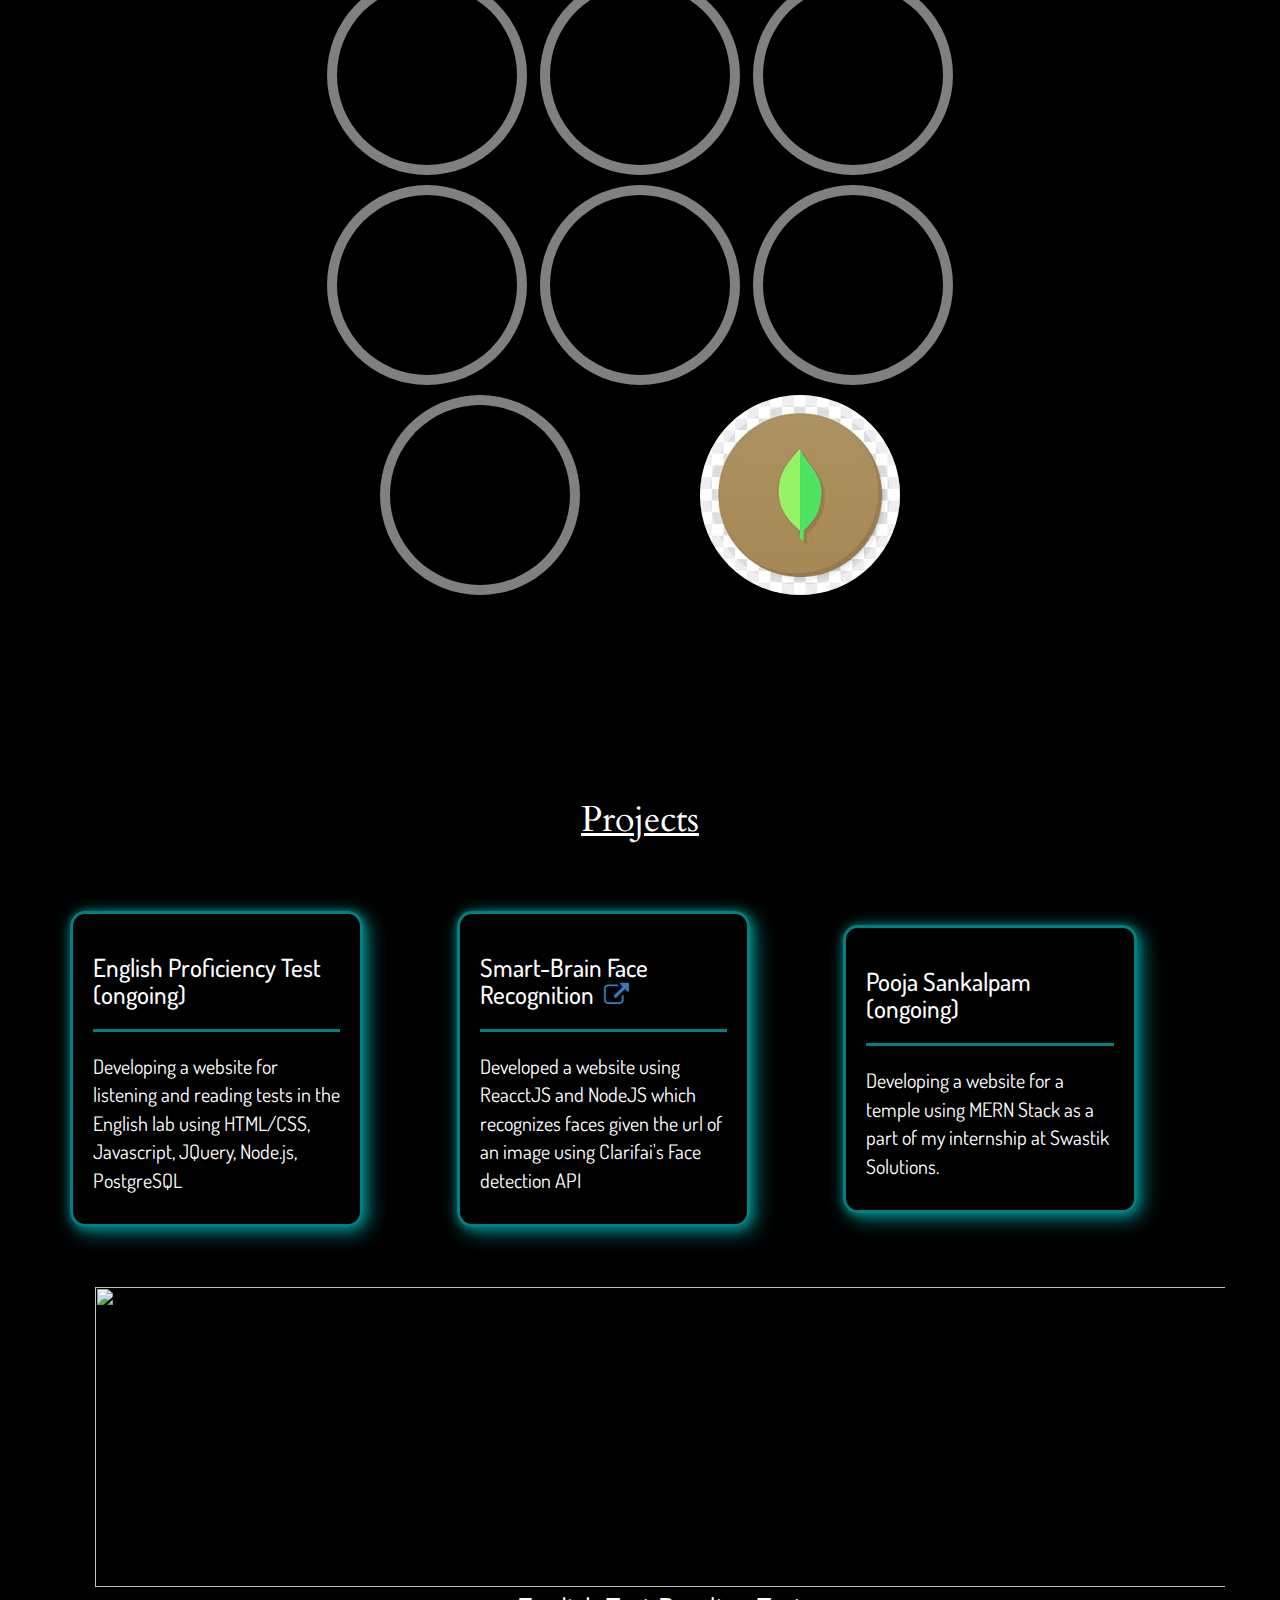
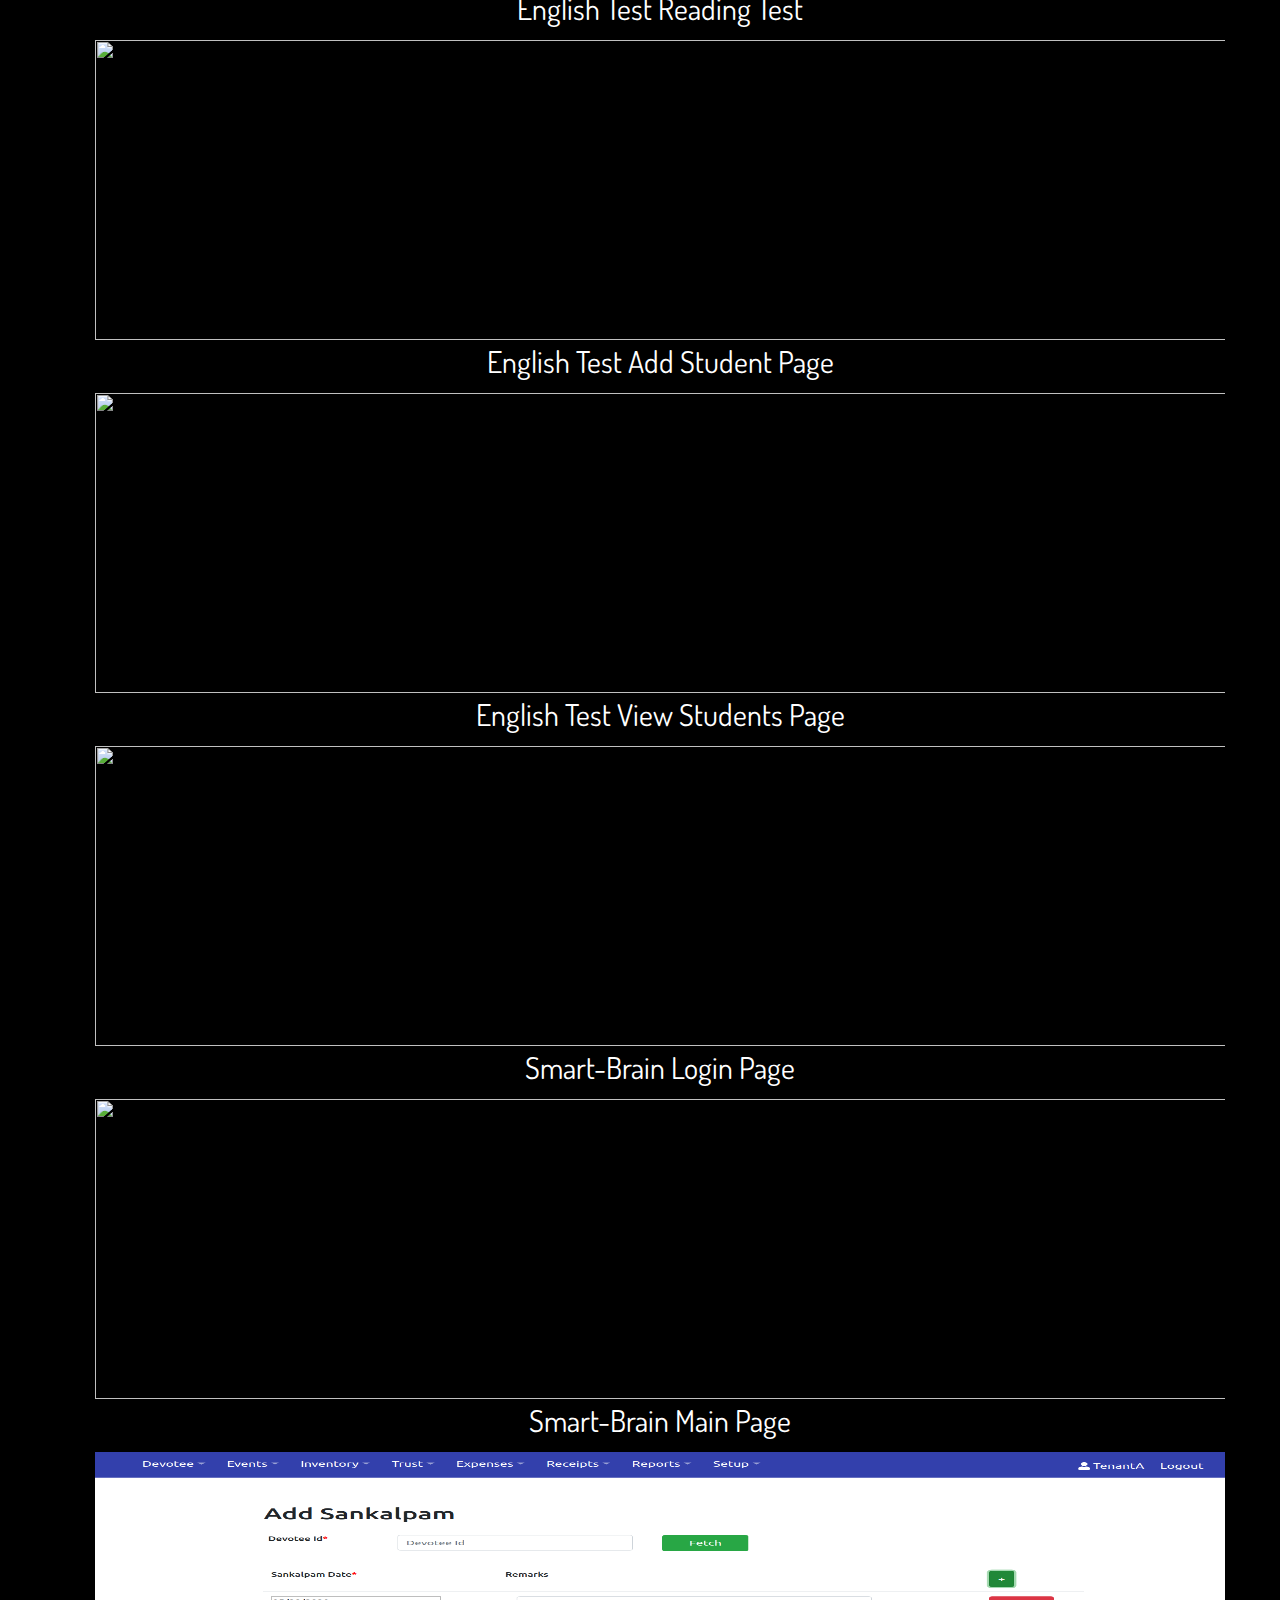
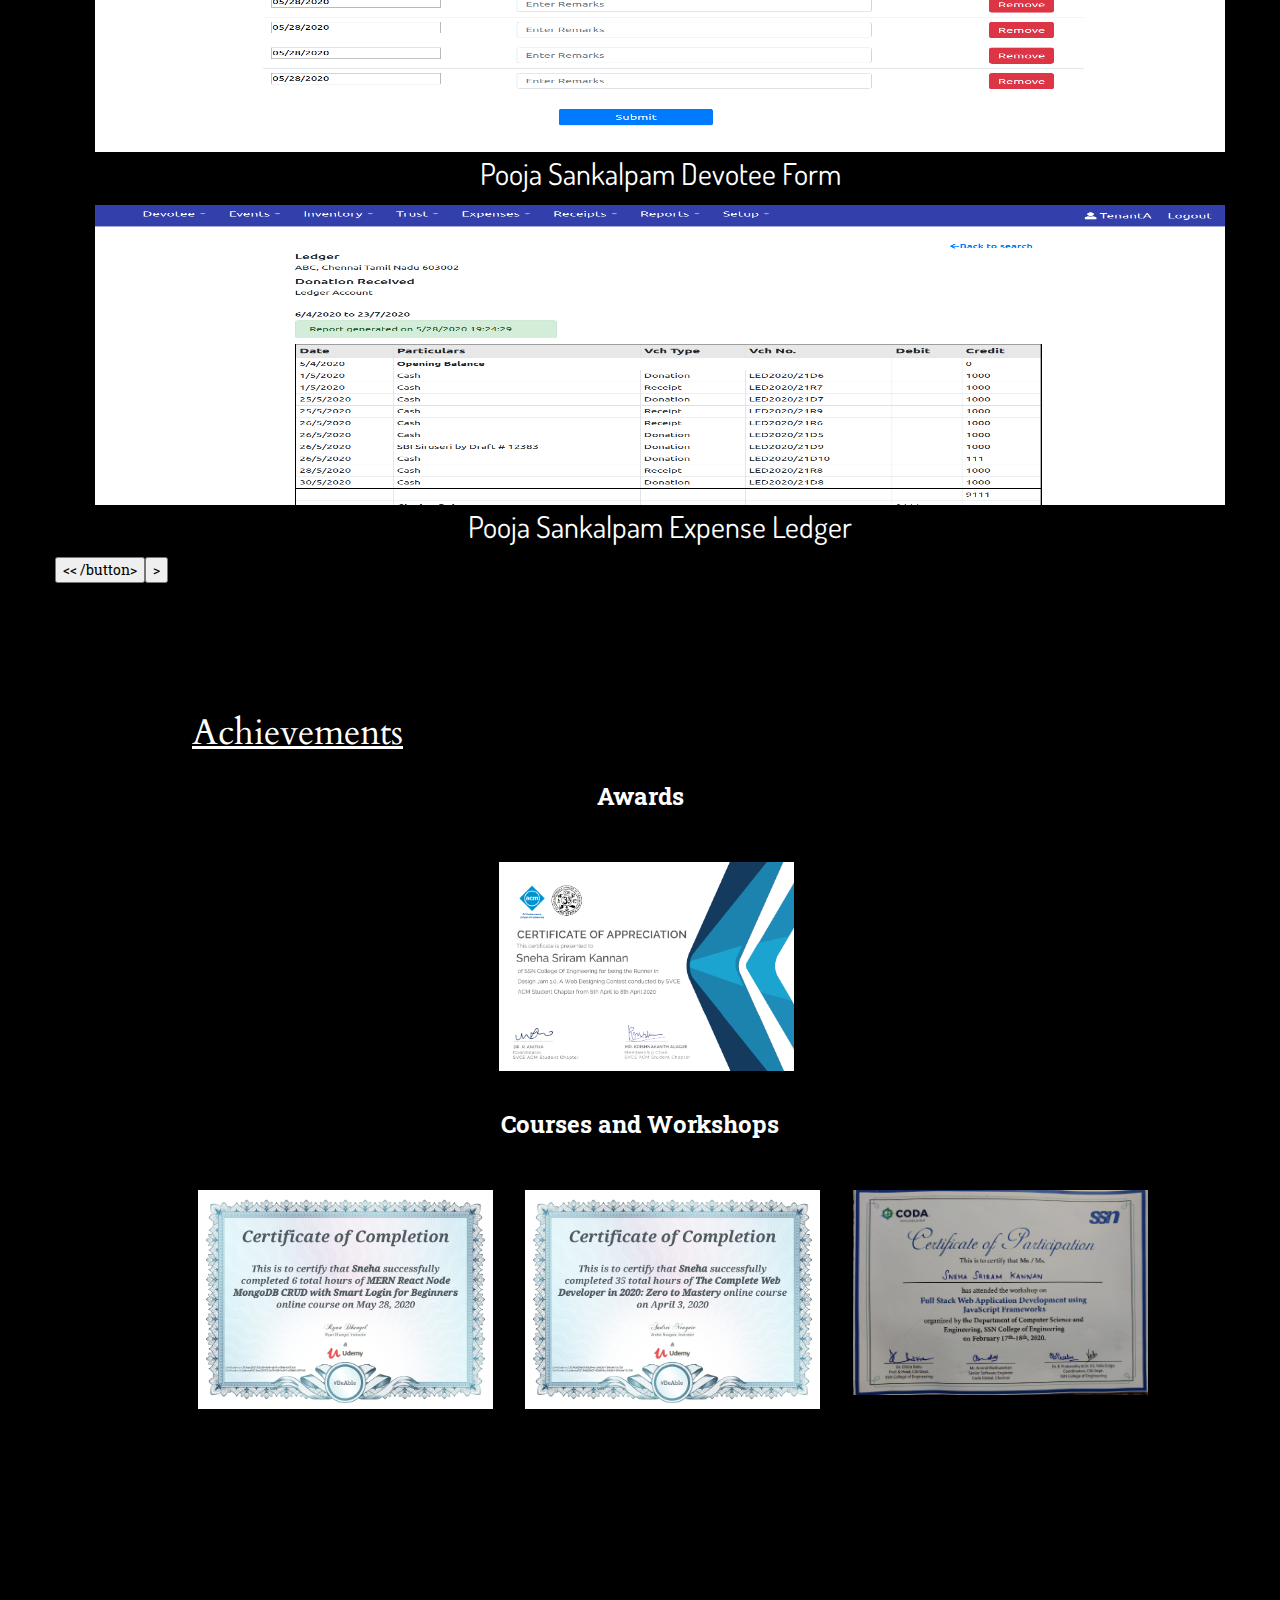
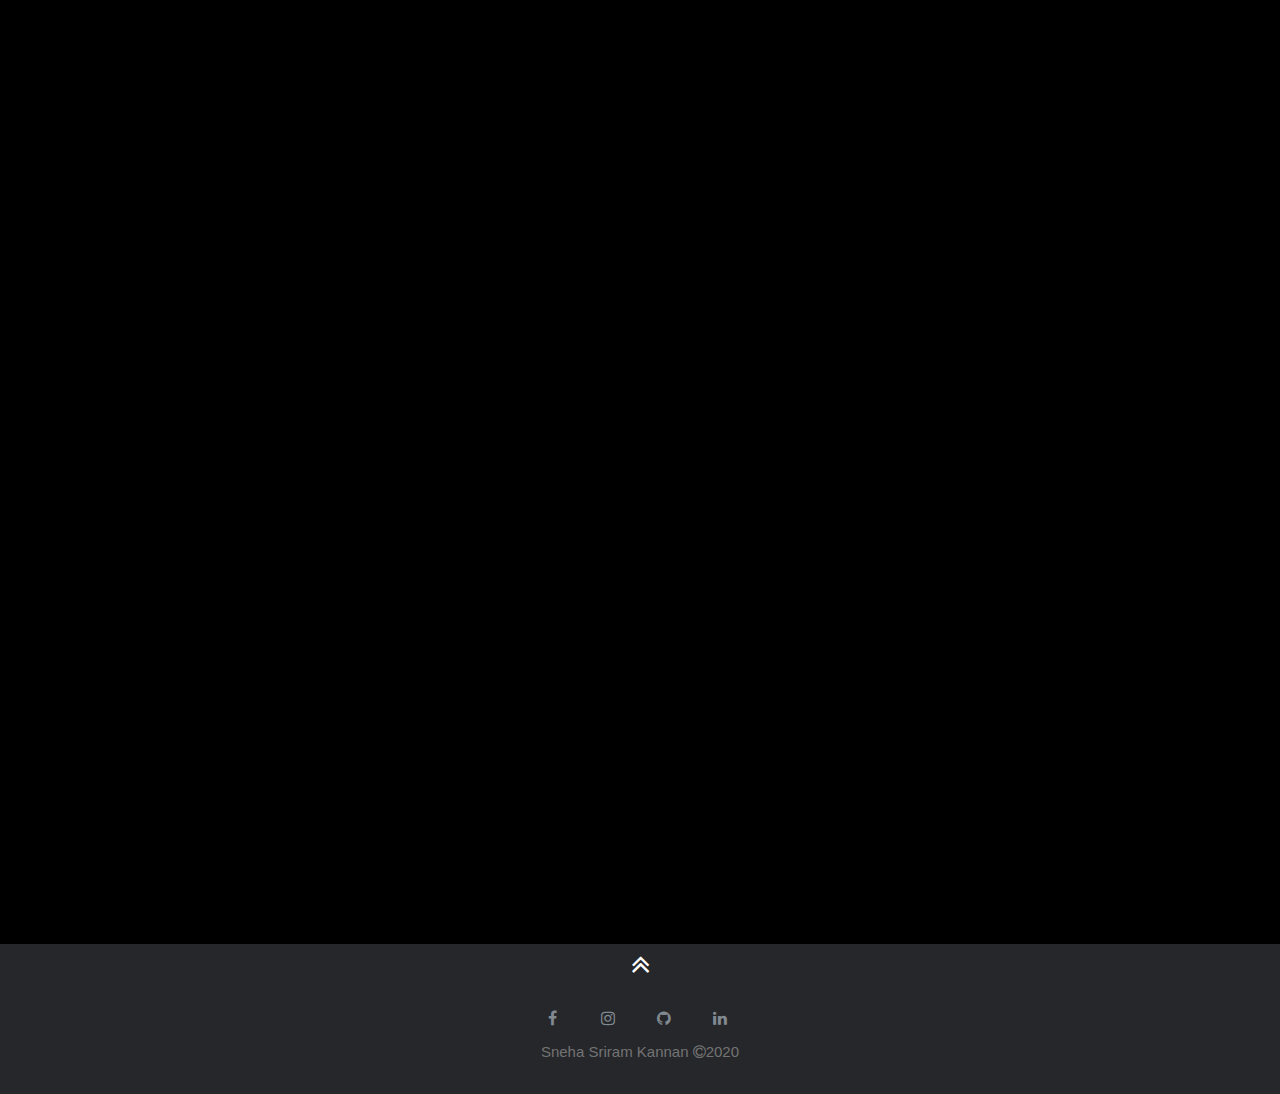
==== commit e36b2a15: "Add files via upload" ====
--- a/index.html
+++ b/index.html
@@ -30,7 +30,7 @@
 </head>
 
 <body data-spy="scroll" data-target=".navbar" data-offset="50">
-    <nav class="navbar navbar-inverse navbar-default navbar-fixed-top">
+    <nav class="navbar navbar-inverse navbar-default navbar-fixed-top ">
         <div>
             <ul class="nav navbar-nav">
                 <li>&nbsp;</li>
@@ -38,8 +38,9 @@
                 <li><a href="#about" class="glow navitem">About</a></li>
                 <li><a href="#skills" class="glow navitem">Skills</a></li>
                 <li><a href="#projects" class="glow navitem">Projects</a></li>
-                <li><a href="#recognitions" class="glow navitem">Recognitions</a></li>
+                <li><a href="#recognitions" class="glow navitem">Achievements</a></li>
                 <li><a href="#testimonial" class="glow navitem">Testimonials</a></li>
+                 <li><a href="./resume.pdf" class="glow navitem">Resume </a></li>
                 <li><a href="#contact" class="glow navitem">Contact</a></li>
 
             </ul>
@@ -167,12 +168,6 @@
                 </div>
 
 
-                <div class="imgs img-1" style="background-image: url('./img/java.png');">
-                    <div class="infos info-1">
-                        <h3>Java</h3>
-                        <p>Intermediate<br></p>
-                    </div>
-                </div>
 
                 <div class="imgs img-1" style="background-image: url('./img/mongo.png');">
                     <div class="infos info-1">
@@ -303,43 +298,51 @@
 
     <div class="spacer" id="recognitions"></div>
 
-    <section id="about"  style="font-family: 'Roboto Slab', serif   ;">
+    <section id="about" style="font-family: 'Roboto Slab', serif   ;">
         <div class="sechead" style="text-align: left; margin-left: 15%">
-            <h1>Recognitions</h1>
-        </div>
-        <div class="certihead" style="text-align: center;font-size: 10px">
-            <h3>Courses and Workshops </h3><br>
+            <h1>Achievements</h1>
+        </div>
+
+        <div class="row">
+        <div class="certihead row" style="text-align: center;font-size: 10px">
+            <h3><b>Awards</b>    </h3><br>
+        </div>
+        <div class="gallery" style="margin-left:38%">
+            <img src="./img/SVCE.png" alt="Cinque Terre" width="600" height="400">
+
+        </div>
+        </div>
+        <br>
+        <div class="certihead row" style="text-align: center;font-size: 10px">
+            <h3><b>Courses and Workshops</b> </h3><br>
         </div>
         <div class="row">
             <div class="gallery" style="margin-left:15%">
-                <img src="./img/ztm.png" alt="Cinque Terre" width="600" height="400">
+                <img  src="./img/mern.png" alt="Cinque Terre">
 
             </div>
 
             <div class="gallery">
-                <img src="./img/mern.png" alt="Cinque Terre" width="600" height="400">
-
-            </div>
+                <img src="./img/ztm.png" alt="Cinque Terre">
+
+            </div>
+
+
 
             <div class="gallery">
-                <img src="./img/coda.png" alt="Cinque Terre" width="600" height="400">
-
-            </div>
-        </div>
-
-        <br><br>
- <div class="certihead" style="text-align: center;font-size: 10px">
-            <h3>Awards </h3><br>
-        </div>        <div class="gallery" style="margin-left:38%">
-            <img src="./img/SVCE.png" alt="Cinque Terre" width="600" height="400">
-
-    </div>
+                <img src="./img/coda.png" alt="Cinque Terre">
+
+            </div>
+        </div>
+
+
+
     </section>
-<br><br><br>
-<br><br>
+    <br><br><br>
+    <br><br>
     <div class="spacer"></div>
     <div class="spacer" id="testimonial"></div>
-<!--     <section>
+    <!--     <section>
         <div class="sechead" style="text-align: center">
             <h1>Testimonials </h1><br>
         </div>
@@ -348,7 +351,7 @@
                 <div class="row">
                     <div class="col-md-12">
                         <div id="testimonial-slider" class="owl-carousel"> -->
-                            <!--  <div class="testimonial">
+    <!--  <div class="testimonial">
                         <div class="testimonial-content">
                             <div class="testimonial-icon">
                                 <i class="fa fa-quote-left"></i>
@@ -386,7 +389,7 @@
                         <h3 class="title">williamson</h3>
                         <span class="post">Web Developer</span>
                     </div> -->
-<!--                         </div>
+    <!--                         </div>
                     </div>
                 </div>
             </div>
--- a/style2.css
+++ b/style2.css
@@ -1,312 +1,377 @@
-html{
-      scroll-behavior:smooth;
-      font-color: white !important;
-}
-
-.bodycontent{
-  font-family: 'Dosis', sans-serif;
-}
+html {
+    scroll-behavior: smooth;
+    font-color: white !important;
+}
+
+.bodycontent {
+    font-family: 'Dosis', sans-serif;
+}
+
 body {
-  
-  
-  -webkit-font-smoothing: antialiased;
-  -moz-osx-font-smoothing: grayscale;
-  overflow-x: hidden;
-  text-align: center;
-  overflow-y: scroll;
-  background-color: black! important;
-  background-image: url("./img/black-twill.png");
-
-}
-
-p{
-  font-size: 30px;
-}
+    -webkit-font-smoothing: antialiased;
+    -moz-osx-font-smoothing: grayscale;
+    overflow-x: hidden;
+    text-align: center;
+    overflow-y: scroll;
+    background-color: black! important;
+    background-image: url("./img/black-twill.png");
+}
+
+p {
+    font-size: 30px;
+}
+
 
 /*profile pic*/
+
 .profpic {
-  border-radius: 20%;
-}
+    border-radius: 20%;
+}
+
 
 /*heading for homepage*/
-.homehead{
-  font-family: 'Inria Sans', sans-serif;
-  font-size: 60px;
-}
-
+
+.homehead {
+    font-family: 'Inria Sans', sans-serif;
+    font-size: 60px;
+}
 
 
 /*Navigation*/
+
 .navbar-collapse.collapse {
-  display:block;!important;
-}
-
-.navspacer{
-  height: 0px;
-  background-color: white!important;
-}
-.navbar{
-  padding-top: 10px;
-  height: 70px;
-  font-family: 'Noto Sans', sans-serif !important;
-}
-.navbar-nav>li, .navbar-nav {
-  float: left !important;
+    display: block;
+    !important;
+}
+
+.navspacer {
+    height: 0px;
+    background-color: white!important;
+}
+
+.navbar {
+    padding-top: 10px;
+    height: 70px;
+    font-family: 'Noto Sans', sans-serif !important;
+}
+
+.navbar-nav>li,
+.navbar-nav {
+    float: left !important;
 }
 
 .navbar-nav.navbar-right:last-child {
-  margin-right: -15px !important;
+    margin-right: -15px !important;
 }
 
 .navbar-right {
-  float: right!important;
-}
-
-.navbar
-{
-  font-size: 20px;
-}
-
-
-.glow:hover{
-  text-align: center;
- text-shadow:5px 5px 20px #fff, 1px 1px 10px #ccc;
-   text-decoration: none;
-  color: white;
-  font-size: 32px;
-
+    float: right!important;
+}
+
+.navbar {
+    font-size: 20px;
+}
+
+.glow:hover {
+    text-align: center;
+    text-shadow: 5px 5px 20px #fff, 1px 1px 10px #ccc;
+    text-decoration: none;
+    color: white;
+    font-size: 32px;
 }
 
 
 /* Style the links inside the navigation bar */
-li.active a { 
-              border-bottom: 1px solid white;
-              border-right: 1px solid white;
-              border-top: 1px solid white;
-              border-left: 1px solid white;
-              text-shadow:5px 5px 20px #fff, 1px 1px 10px #ccc;
-             }
-
-.txt-rotate{
-  color: white; 
-  font-size: 40px;
+
+li.active a {
+    border-bottom: 1px solid white;
+    border-right: 1px solid white;
+    border-top: 1px solid white;
+    border-left: 1px solid white;
+    text-shadow: 5px 5px 20px #fff, 1px 1px 10px #ccc;
+}
+
+.txt-rotate {
+    color: white;
+    font-size: 40px;
 }
 
 
 /*about section gradient animation*/
+
 .about-bg {
-  background: linear-gradient(-45deg,#36096D, #29539B, #04619F, #23d5ab);
-  background-size: 400% 400%;
-  animation: gradient 5s ease infinite;
-}
-
-
+    background: linear-gradient(-45deg, #36096D, #29539B, #04619F, #23d5ab);
+    background-size: 400% 400%;
+    animation: gradient 5s ease infinite;
+}
 
 @keyframes gradient {
-  0% {
-    background-position: 0% 50%;
-  }
-  50% {
-    background-position: 100% 50%;
-  }
-  100% {
-    background-position: 0% 50%;
-  }
-}
-  
+    0% {
+        background-position: 0% 50%;
+    }
+    50% {
+        background-position: 100% 50%;
+    }
+    100% {
+        background-position: 0% 50%;
+    }
+}
+
 
 /*FLEX BOX*/
+
 .flex {
-  align-items: center;
-  display: flex;
-  flex-direction: column;
-  justify-content: center;
-}
+    align-items: center;
+    display: flex;
+    flex-direction: column;
+    justify-content: center;
+}
+
 .flex.row {
-  flex-direction: row;
-}
+    flex-direction: row;
+}
+
 .flex.wrap {
-  flex-wrap: wrap;
+    flex-wrap: wrap;
 }
 
 
 /*Heqading for individual section*/
-.sechead{
-  font-size: 43px;
-  text-decoration: underline;
-  color: white;
-  font-family: 'Cardo', serif !important;
-
-}
-
-.certihead{
-
-    font-size: 25px!important;
+
+.sechead {
+    font-size: 43px;
+    text-decoration: underline;
     color: white;
-  font-family:     font-family: 'Noto Sans', sans-serif !important;
- text-align: left;
-
-}
-
+    font-family: 'Cardo', serif !important;
+}
+
+.certihead {
+    font-size: 30px!important;
+    color: white;
+    font-family: font-family: 'Noto Sans', sans-serif !important;
+    text-align: left;
+}
 
 
 /*CSS GRID*/
+
 .column {
-  float: left;
-  width: 50%;
-  padding: 10px;
-  height: 300px; /* Should be removed. Only for demonstration */
-}
+    float: left;
+    width: 50%;
+    padding: 10px;
+    height: 300px;
+    /* Should be removed. Only for demonstration */
+}
+
 
 /* Clear floats after the columns */
+
 .row:after {
-  content: "";
-  display: table;
-  clear: both;
-  width: 100px;
-}
-
-section
-{display:block}
+    content: "";
+    display: table;
+    clear: both;
+    width: 100px;
+}
+
+section {
+    display: block
+}
 
 .grid {
-  display: grid;
-  grid-template-columns: repeat(auto-fill, minmax(280px, 1fr));
-  grid-gap: 20px;
-  align-items: stretch;
-}
-
-.grid > article {
-  color: white;
-  border: 3px solid #008080;
-  box-shadow: 5px 5px 20px #008080, 1px 1px 10px #008080;
-/*  background-color: white !important;*/
-  border-radius: 5%;
-
-
-}
-
-.grid > article img {
-  max-width: 100%;
+    display: grid;
+    grid-template-columns: repeat(auto-fill, minmax(280px, 1fr));
+    grid-gap: 20px;
+    align-items: stretch;
+}
+
+.grid>article {
+    color: white;
+    border: 3px solid #008080;
+    box-shadow: 5px 5px 20px #008080, 1px 1px 10px #008080;
+    /* background-color: white !important;*/
+    border-radius: 5%;
+}
+
+.grid>article img {
+    max-width: 100%;
 }
 
 .grid .text {
-  padding: 20px;
+    padding: 20px;
 }
 
 hr.style8 {
-  border-top: 1px solid #008080;
-  border-bottom: 2px solid #008080;
-}
-
-.projectdesc{
-  font-size: 20px;
+    border-top: 1px solid #008080;
+    border-bottom: 2px solid #008080;
+}
+
+.projectdesc {
+    font-size: 20px;
 }
 
 
 /* Responsive layout - makes the two columns stack on top of each other instead of next to each other */
+
 @media screen and (max-width: 770px) {
-  .column {
-    width: 100%;
-  }
-  .glow:hover{
-    font-size: 20px;
-  }
-  .navbar{
-    font-size: 17px;
-  }
-  .sechead{
-    font-size: 25px;
-  }
-  p{
-    font-size: 15px;
-  }
-  .wrapper-div {
-  width: 100%;
-  text-align: center
-} 
+    .column {
+        width: 100%;
+    }
+    .glow:hover {
+        font-size: 20px;
+    }
+    .navbar {
+        font-size: 9px;
+    }
+    .sechead {
+        font-size: 15px;
+        margin-left: 5% !important;
+    }
+    p {
+        font-size: 15px;
+    }
+    .wrapper-div {
+        width: 100%;
+        text-align: center
+    }
+    img {
+        display: inline-block !important;
+    }
+    .projectdesc {
+        font-size: 15px;
+    }
+}
+
 img {
-  display: inline-block !important;
-}
-
-  .projectdesc{
-  font-size: 15px;
-}
-
-}
-
-img{page-break-inside:avoid}
-img{max-width:100%!important}
-img{vertical-align:middle}
-.img-responsive{display:block;max-width:100%;height:auto}
-
-.section-container{padding:60px 0}
-.section-container.no-padding{padding-top:0}
-.footer-container{padding:30px 0;border-top:1px solid #eee}
-.footer-container .email-container{padding:30px 0}
-.section-container-spacer{margin-bottom:30px}
-.background-color-container{background-color:#0c0633;padding:60px 0}
-.border-section-container{border-top:1px solid #eee;border-bottom:1px solid #eee}
-.white-text-container h1,.white-text-container h2,.white-text-container h3,.white-text-container h4,.white-text-container h5,.white-text-container p{color:#fff;text-shadow:0 1px 3px #000}
-.background-image-container{position:relative;background-size:cover;background-repeat:no-repeat;background-position:top;padding:12% 0}
+    page-break-inside: avoid
+}
+
+img {
+    max-width: 100%!important
+}
+
+img {
+    vertical-align: middle
+}
+
+.img-responsive {
+    display: block;
+    max-width: 100%;
+    height: auto
+}
+
+.section-container {
+    padding: 60px 0
+}
+
+.section-container.no-padding {
+    padding-top: 0
+}
+
+.footer-container {
+    padding: 30px 0;
+    border-top: 1px solid #eee
+}
+
+.footer-container .email-container {
+    padding: 30px 0
+}
+
+.section-container-spacer {
+    margin-bottom: 30px
+}
+
+.background-color-container {
+    background-color: #0c0633;
+    padding: 60px 0
+}
+
+.border-section-container {
+    border-top: 1px solid #eee;
+    border-bottom: 1px solid #eee
+}
+
+.white-text-container h1,
+.white-text-container h2,
+.white-text-container h3,
+.white-text-container h4,
+.white-text-container h5,
+.white-text-container p {
+    color: #fff;
+    text-shadow: 0 1px 3px #000
+}
+
+.background-image-container {
+    position: relative;
+    background-size: cover;
+    background-repeat: no-repeat;
+    background-position: top;
+    padding: 12% 0
+}
+
 body {
     margin: 0;
 }
-.spacer{
-  height: 50px;
+
+.spacer {
+    height: 50px;
 }
 
 
 /*footer*/
-.site-footer{
-  height: 150px;
-  color:#737373;
-}
-
-.social-icons a{
-  color:#818a91;
-  font-size:16px;
-  display:inline-block;
-  line-height:44px;
-  width:44px;
-  height:44px;
-  text-align:center;
-  margin-right:8px;
-  border-radius:100%;
-  -webkit-transition:all .2s linear;
-  -o-transition:all .2s linear;
-  transition:all .2s linear
-}
-.social-icons a:active,.social-icons a:focus,.social-icons a:hover
-{
-  color:#fff;
-  background-color:#29aafe
-}
-.social-icons.size-sm a
-{
-  line-height:34px;
-  height:34px;
-  width:34px;
-  font-size:14px
-}
-.social-icons a.facebook:hover
-{
-  background-color:#3b5998
-}
-.social-icons a.github:hover
-{
-  background-color:#00aced
-}
-.social-icons a.linkedin:hover
-{
-  background-color:#007bb6
-}
-.social-icons a.instagram:hover
-{
-  background-color:#ea4c89
-}
+
+.site-footer {
+    height: 150px;
+    color: #737373;
+}
+
+.social-icons a {
+    color: #818a91;
+    font-size: 16px;
+    display: inline-block;
+    line-height: 44px;
+    width: 44px;
+    height: 44px;
+    text-align: center;
+    margin-right: 8px;
+    border-radius: 100%;
+    -webkit-transition: all .2s linear;
+    -o-transition: all .2s linear;
+    transition: all .2s linear
+}
+
+.social-icons a:active,
+.social-icons a:focus,
+.social-icons a:hover {
+    color: #fff;
+    background-color: #29aafe
+}
+
+.social-icons.size-sm a {
+    line-height: 34px;
+    height: 34px;
+    width: 34px;
+    font-size: 14px
+}
+
+.social-icons a.facebook:hover {
+    background-color: #3b5998
+}
+
+.social-icons a.github:hover {
+    background-color: #00aced
+}
+
+.social-icons a.linkedin:hover {
+    background-color: #007bb6
+}
+
+.social-icons a.instagram:hover {
+    background-color: #ea4c89
+}
+
 
 /*For wave Animation*/
+
 .header {
     position: relative;
     text-align: center;
@@ -321,6 +386,7 @@
     margin: 0;
     padding: 0;
 }
+
 .flex {
     /*Flexbox for containers*/
     display: flex;
@@ -328,6 +394,7 @@
     align-items: center;
     text-align: center;
 }
+
 .waves {
     position: relative;
     width: 100%;
@@ -337,6 +404,7 @@
     min-height: 100px;
     max-height: 150px;
 }
+
 .content {
     position: relative;
     height: 20vh;
@@ -344,26 +412,33 @@
     background-color: white;
 }
 
+
 /* Animation */
+
 .parallax>use {
     animation: move-forever 25s cubic-bezier(.55, .5, .45, .5) infinite;
 }
+
 .parallax>use:nth-child(1) {
     animation-delay: -2s;
     animation-duration: 7s;
 }
+
 .parallax>use:nth-child(2) {
     animation-delay: -3s;
     animation-duration: 10s;
 }
+
 .parallax>use:nth-child(3) {
     animation-delay: -4s;
     animation-duration: 13s;
 }
+
 .parallax>use:nth-child(4) {
     animation-delay: -5s;
     animation-duration: 20s;
 }
+
 @keyframes move-forever {
     0% {
         transform: translate3d(-90px, 0, 0);
@@ -374,174 +449,167 @@
 }
 
 .flex-container {
-  display: flex;
-  flex-flow: row wrap;
-  justify-content: space-around;
-  text-align: center;
-  margin: 0;
+    display: flex;
+    flex-flow: row wrap;
+    justify-content: space-around;
+    text-align: center;
+    margin: 0;
 }
 
 .imgs {
-  width: 200px;
-  height: 200px;
-  border-radius: 50%;
-  margin: 5px 0 5px 0;
+    width: 200px;
+    height: 200px;
+    border-radius: 50%;
+    margin: 5px 0 5px 0;
 }
 
 .info-1 {
-  background: rgba(0, 0, 0, 0.8);
-  width: inherit;
-  height: inherit;
-  border-radius: 50%;
-  overflow: hidden;
-  opacity: 0;
-  transition: all 0.4s ease-in-out;
-  transform: scale(0);
+    background: rgba(0, 0, 0, 0.8);
+    width: inherit;
+    height: inherit;
+    border-radius: 50%;
+    overflow: hidden;
+    opacity: 0;
+    transition: all 0.4s ease-in-out;
+    transform: scale(0);
 }
 
 .infos h3 {
-  color: #fff;
-  text-transform: uppercase;
-  letter-spacing: 2px;
-  font-size: 20px;
-  height: 30px;
+    color: #fff;
+    text-transform: uppercase;
+    letter-spacing: 2px;
+    font-size: 20px;
+    height: 30px;
     margin: 0 30px;
-  padding:  40px 0 50px 0;
-  text-shadow: 
-    0 0 1px #fff, 
-    0 1px 2px rgba(0,0,0,0.3);
+    padding: 40px 0 50px 0;
+    text-shadow: 0 0 1px #fff, 0 1px 2px rgba(0, 0, 0, 0.3);
 }
 
 .infos p {
-  font-size: 25px;
-  color: #fff;
-  border-top: 1px solid rgba(255, 255, 255, 0.5);
-  padding-top: 10px;
-  margin: 0 30px;
-  line-height: 1.7;
+    font-size: 25px;
+    color: #fff;
+    border-top: 1px solid rgba(255, 255, 255, 0.5);
+    padding-top: 10px;
+    margin: 0 30px;
+    line-height: 1.7;
 }
 
 .infos p a {
-  text-decoration: none;
-  letter-spacing: 1px;
-  color: #fff;
+    text-decoration: none;
+    letter-spacing: 1px;
+    color: #fff;
 }
 
 .info-1 p a:hover {
-  color: #b8860b;
+    color: #b8860b;
 }
 
 .flex-container {
-  display: flex;
-  flex-wrap: wrap;
-
-}
-
+    display: flex;
+    flex-wrap: wrap;
+}
 
 .img-1 {
-  /*background-image: */
-  background-size: cover;
-  background-position: center;
-  overflow: hidden;
-  box-shadow: inset
-    0 0 0 10px rgba(255, 255, 255, 0.5), 0 1px 2px rgba(0, 0, 0, 0.1);
-  transition: all 0.4s ease-in-out;
+    /*background-image: */
+    background-size: cover;
+    background-position: center;
+    overflow: hidden;
+    box-shadow: inset 0 0 0 10px rgba(255, 255, 255, 0.5), 0 1px 2px rgba(0, 0, 0, 0.1);
+    transition: all 0.4s ease-in-out;
 }
 
 .img-1:hover {
-  box-shadow: 
-    inset 0 0 0 1px rgba(255, 255, 255, 0.1),
-    0 1px 2px rgba(0, 0, 0, 0.1);
+    box-shadow: inset 0 0 0 1px rgba(255, 255, 255, 0.1), 0 1px 2px rgba(0, 0, 0, 0.1);
 }
 
 .imgs:hover .infos {
-  transform: scale(1);
-  opacity: 1;
-}
-
-  .glideimg{
-      height: 300px;
-      width: 1600px !important;
-  }
+    transform: scale(1);
+    opacity: 1;
+}
+
+.glideimg {
+    height: 300px;
+    width: 1600px !important;
+}
+
 
 /*Shrinking for mobile*/
+
 @media (max-width: 700px) {
     .waves {
         height: 150px;
         min-height: 40px;
     }
-    .navbar{
-      font-size: 7px;
-    }
-    .glow:hover{
-  text-align: center;
-   text-decoration: none;
-  color: white;
-  font-size: 10px;
-
-}
-    .inner-header{
-      height: 65vh;
+    .navbar {
+        font-size: 10px;
+    }
+    .glow:hover {
+        text-align: center;
+        text-decoration: none;
+        color: white;
+        font-size: 10px;
+    }
+    .inner-header {
+        height: 65vh;
     }
     h1 {
         font-size: 24px;
     }
-    .homehead{
-      font-family: 'PT Sans', sans-serif !important;
+    .homehead {
+        font-family: 'PT Sans', sans-serif !important;
         font-size: 25px;
     }
-     #cssanimation{
-        display:none;
-    }
-    .imgs{
+    #cssanimation {
+        display: none;
+    }
+    .imgs {
         height: 100px;
         width: 100px;
-    } 
-      .infos p {
-    font-size: 10px;
-    margin: 0 10px;
-
-  }
-  .infos h3 {
-   font-size: 10px;
-     padding: 20px 0 10px 2px;
-         margin: 0 10px;
-  }
-  .navspacer{
-    height: 50px;
-  }
-  .glideimg{
-      height: 200px;
-      width: 800px !important;
-  }
-        
-}
-
-
+    }
+    .infos p {
+        font-size: 10px;
+        margin: 0 10px;
+    }
+    .infos h3 {
+        font-size: 10px;
+        padding: 20px 0 10px 2px;
+        margin: 0 10px;
+    }
+    .navspacer {
+        height: 50px;
+    }
+    .glideimg {
+        height: 200px;
+        width: 800px !important;
+    }
+}
 
 @media (max-width: 500px) {
-
-
-     #cssanimation{
-  display:none;
-}
-.flex-container{
-  margin-left: : 0%;
-  width: 100%;
-}
-}
-
-.testimonial{
+    #cssanimation {
+        display: none;
+    }
+    .flex-container {
+        margin-left: : 0%;
+        width: 100%;
+    }
+    .navbar{
+      font-size: 6px; 
+    }
+}
+
+.testimonial {
     margin: 0 20px 40px;
 }
-.testimonial .testimonial-content{
+
+.testimonial .testimonial-content {
     padding: 35px 25px 35px 50px;
     margin-bottom: 35px;
     background: #fff;
     border: 1px solid #f0f0f0;
     position: relative;
 }
-.testimonial .testimonial-content:after{
+
+.testimonial .testimonial-content:after {
     content: "";
     display: inline-block;
     width: 20px;
@@ -552,7 +620,8 @@
     left: 22px;
     transform: rotate(45deg);
 }
-.testimonial-content .testimonial-icon{
+
+.testimonial-content .testimonial-icon {
     width: 50px;
     height: 45px;
     background: #ff4242;
@@ -564,7 +633,8 @@
     top: 37px;
     left: -19px;
 }
-.testimonial-content .testimonial-icon:before{
+
+.testimonial-content .testimonial-icon:before {
     content: "";
     border-bottom: 16px solid #e41212;
     border-left: 18px solid transparent;
@@ -572,14 +642,16 @@
     top: -16px;
     left: 1px;
 }
-.testimonial .description{
+
+.testimonial .description {
     font-size: 15px;
     font-style: italic;
     color: #8a8a8a;
     line-height: 23px;
     margin: 0;
 }
-.testimonial .title{
+
+.testimonial .title {
     display: block;
     font-size: 18px;
     font-weight: 700;
@@ -588,31 +660,38 @@
     letter-spacing: 1px;
     margin: 0 0 5px 0;
 }
-.testimonial .post{
+
+.testimonial .post {
     display: block;
     font-size: 14px;
     color: #ff4242;
 }
-.owl-theme .owl-controls{
+
+.owl-theme .owl-controls {
     margin-top: 20px;
 }
-.owl-theme .owl-controls .owl-page span{
+
+.owl-theme .owl-controls .owl-page span {
     background: #ccc;
     opacity: 1;
     transition: all 0.4s ease 0s;
 }
+
 .owl-theme .owl-controls .owl-page.active span,
-.owl-theme .owl-controls.clickable .owl-page:hover span{
+.owl-theme .owl-controls.clickable .owl-page:hover span {
     background: #ff4242;
 }
 
 div.gallery {
-  float: left;
-  width: 25%;
-}
-
+    float: left;
+    width: 25%;
+}
 
 div.gallery img {
-  width: 90%;
-  height: auto;
-}
+    width: 90%;
+    height: auto;
+}
+
+div.gallery img:hover {
+    transform: scale(1.7);
+}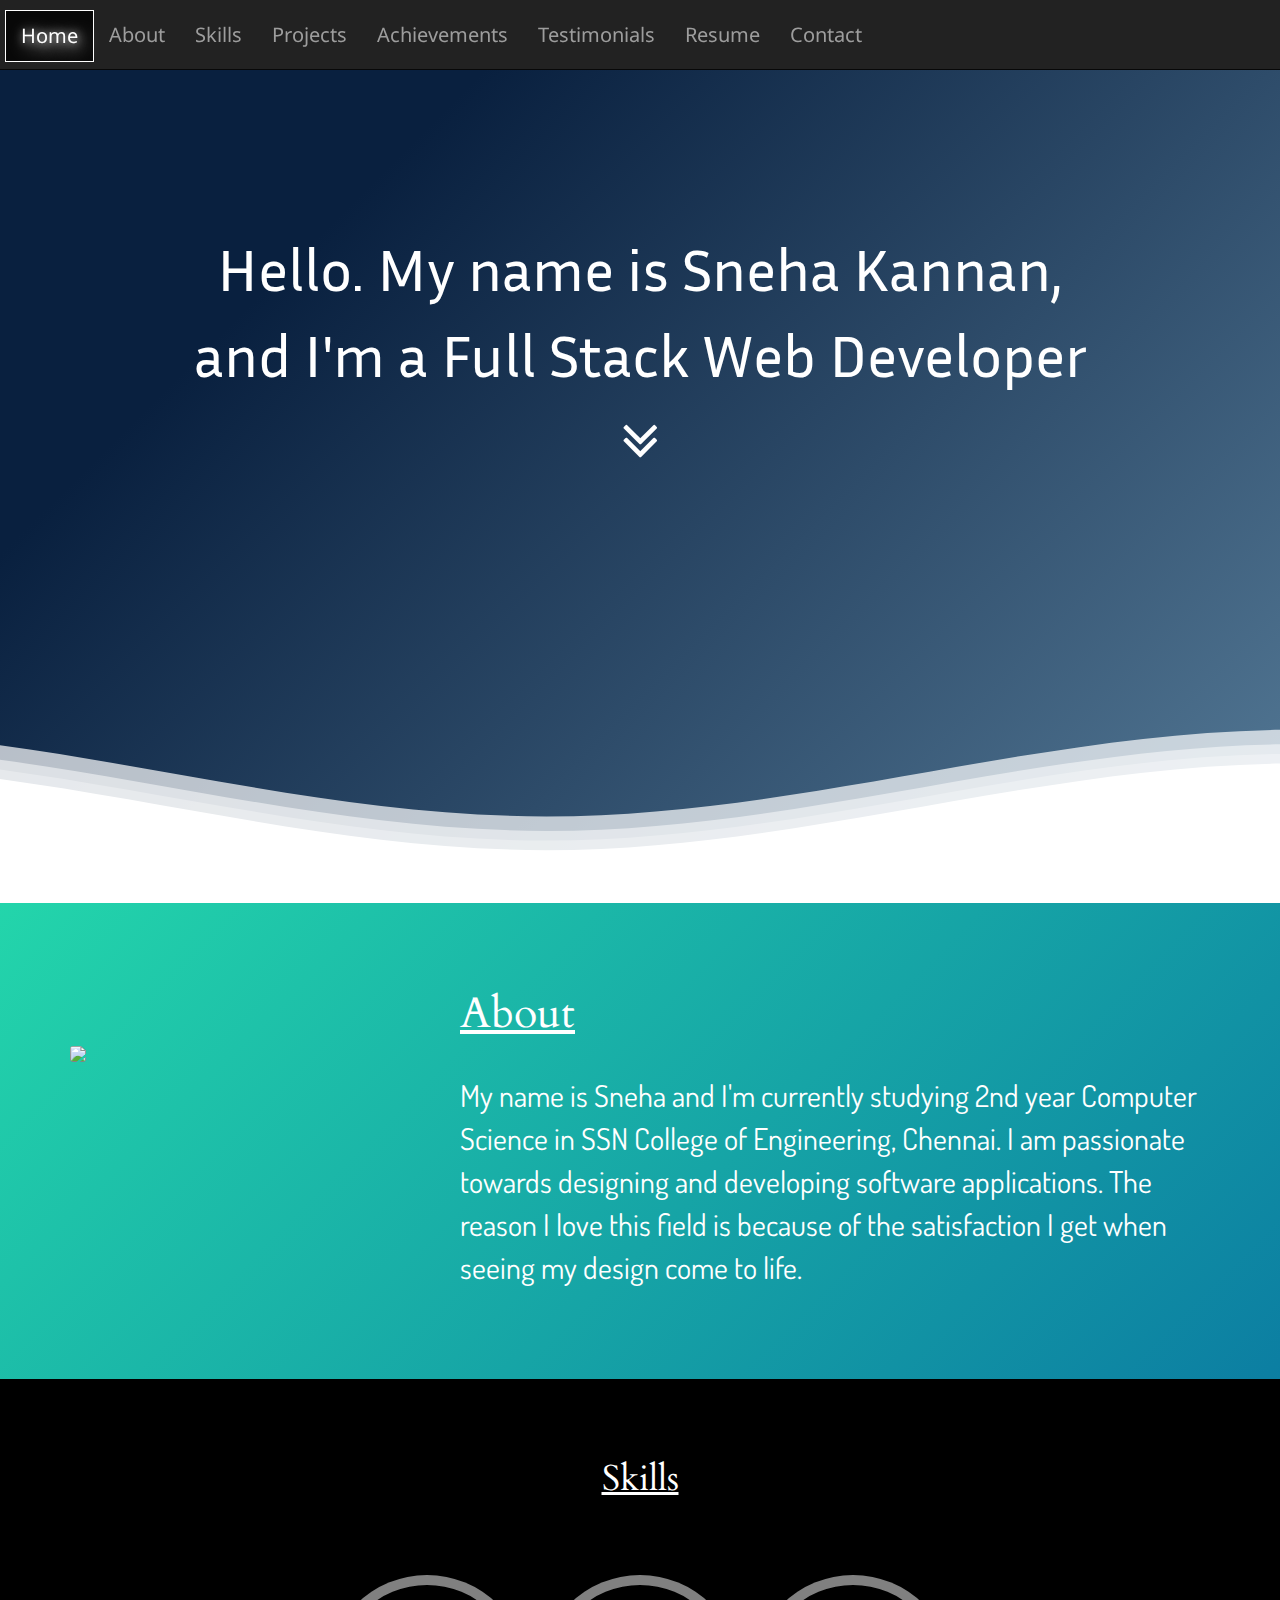
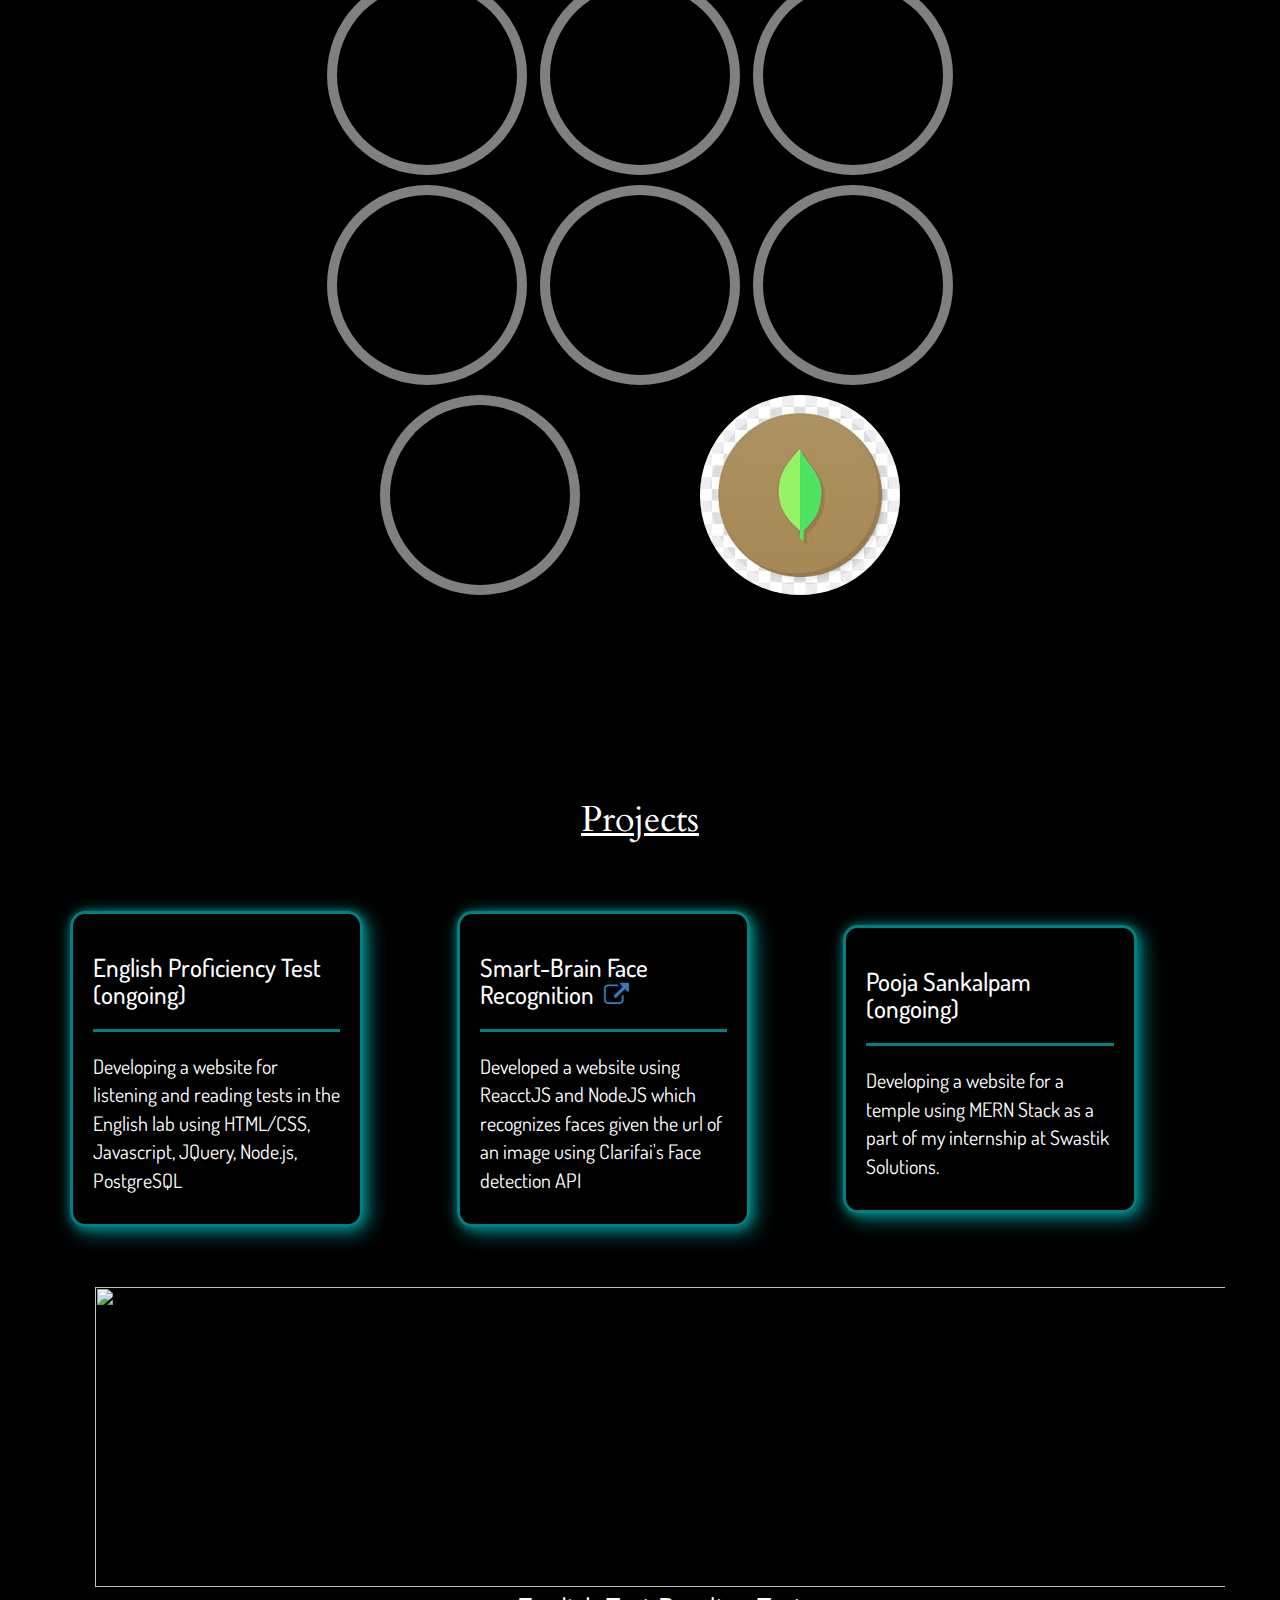
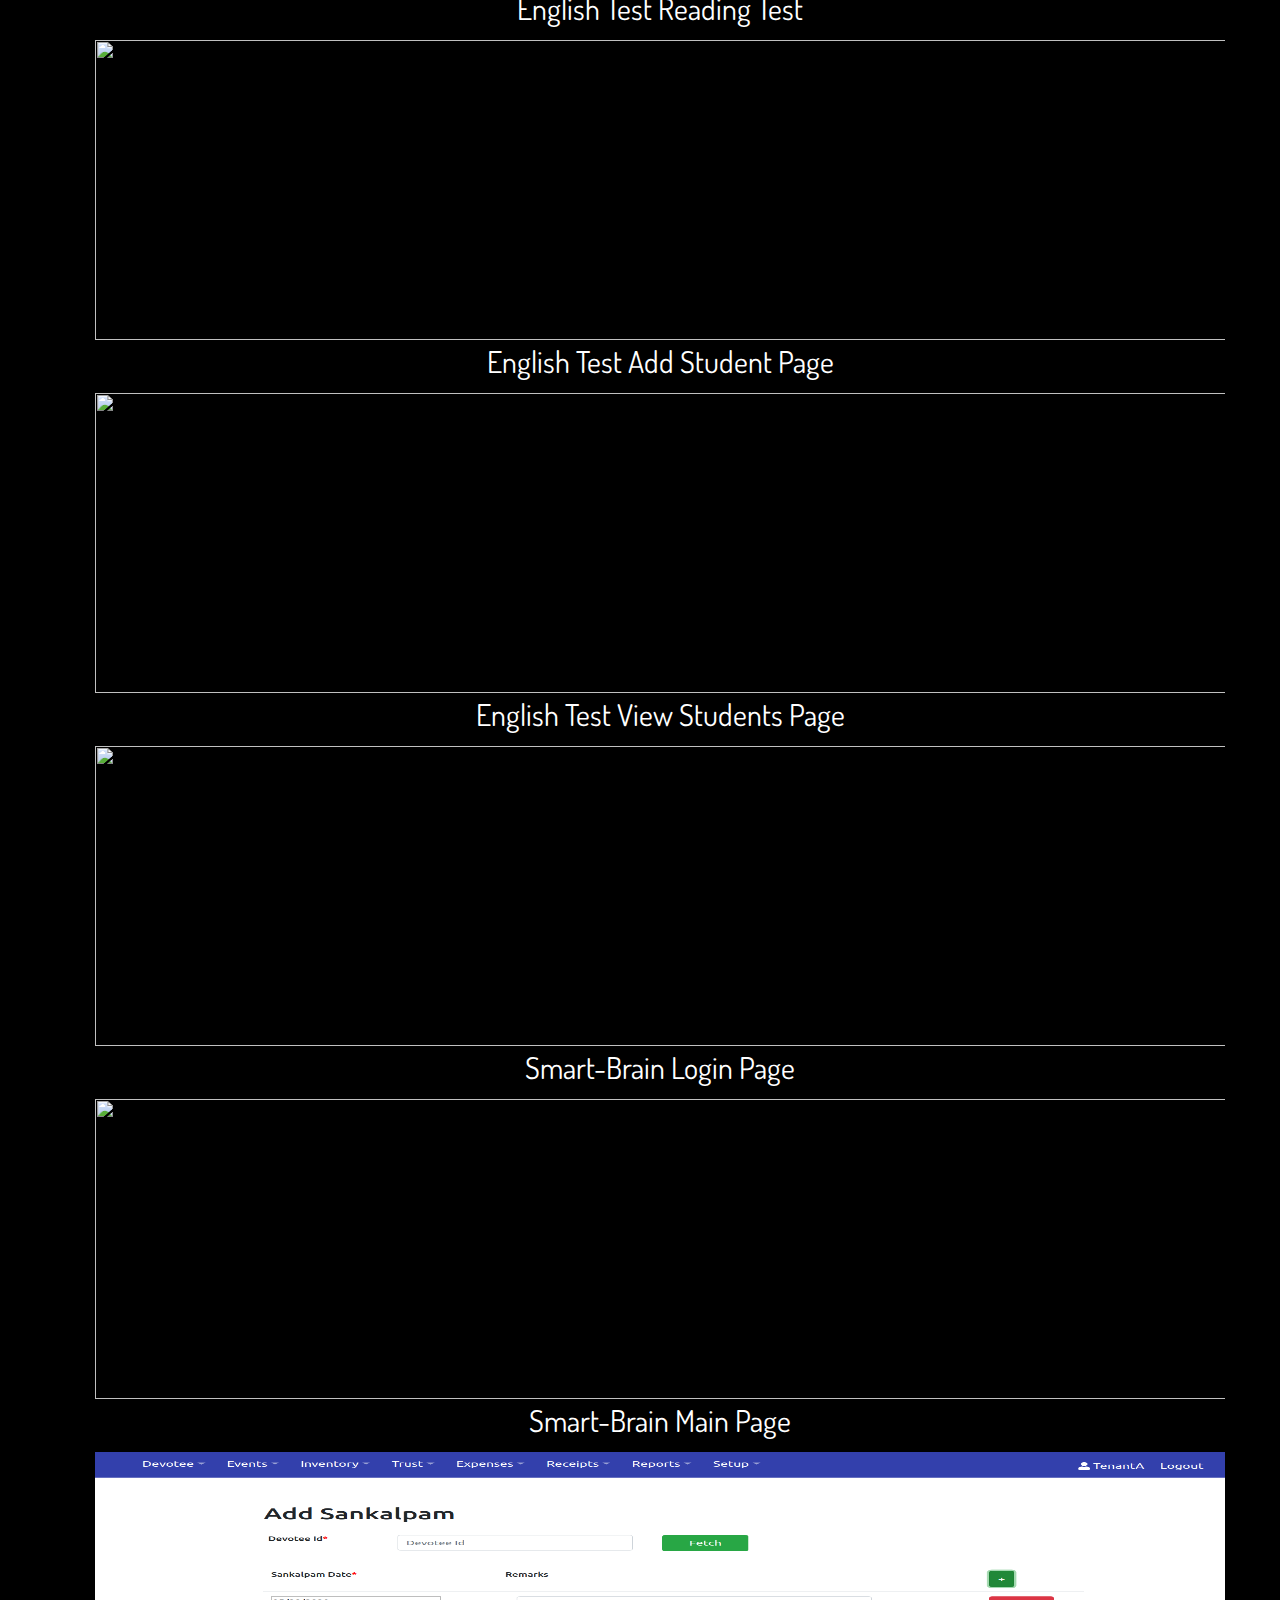
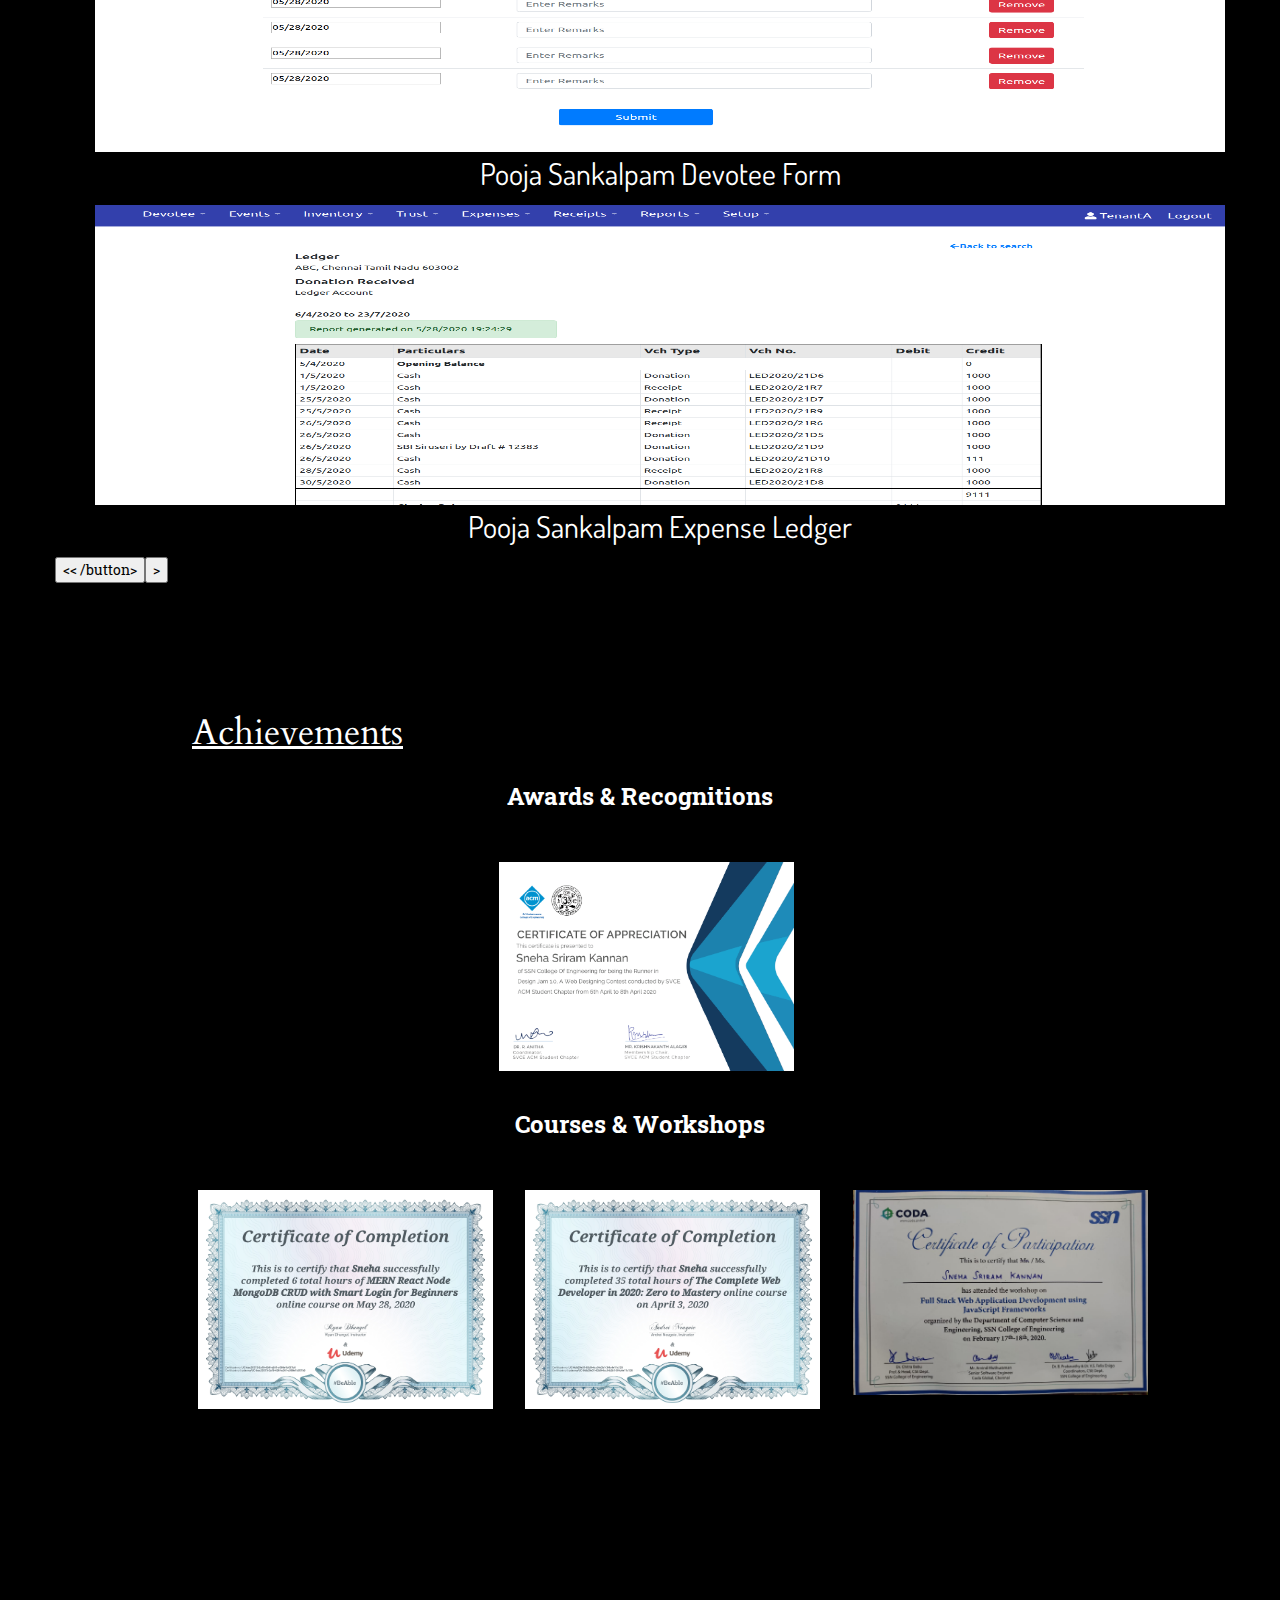
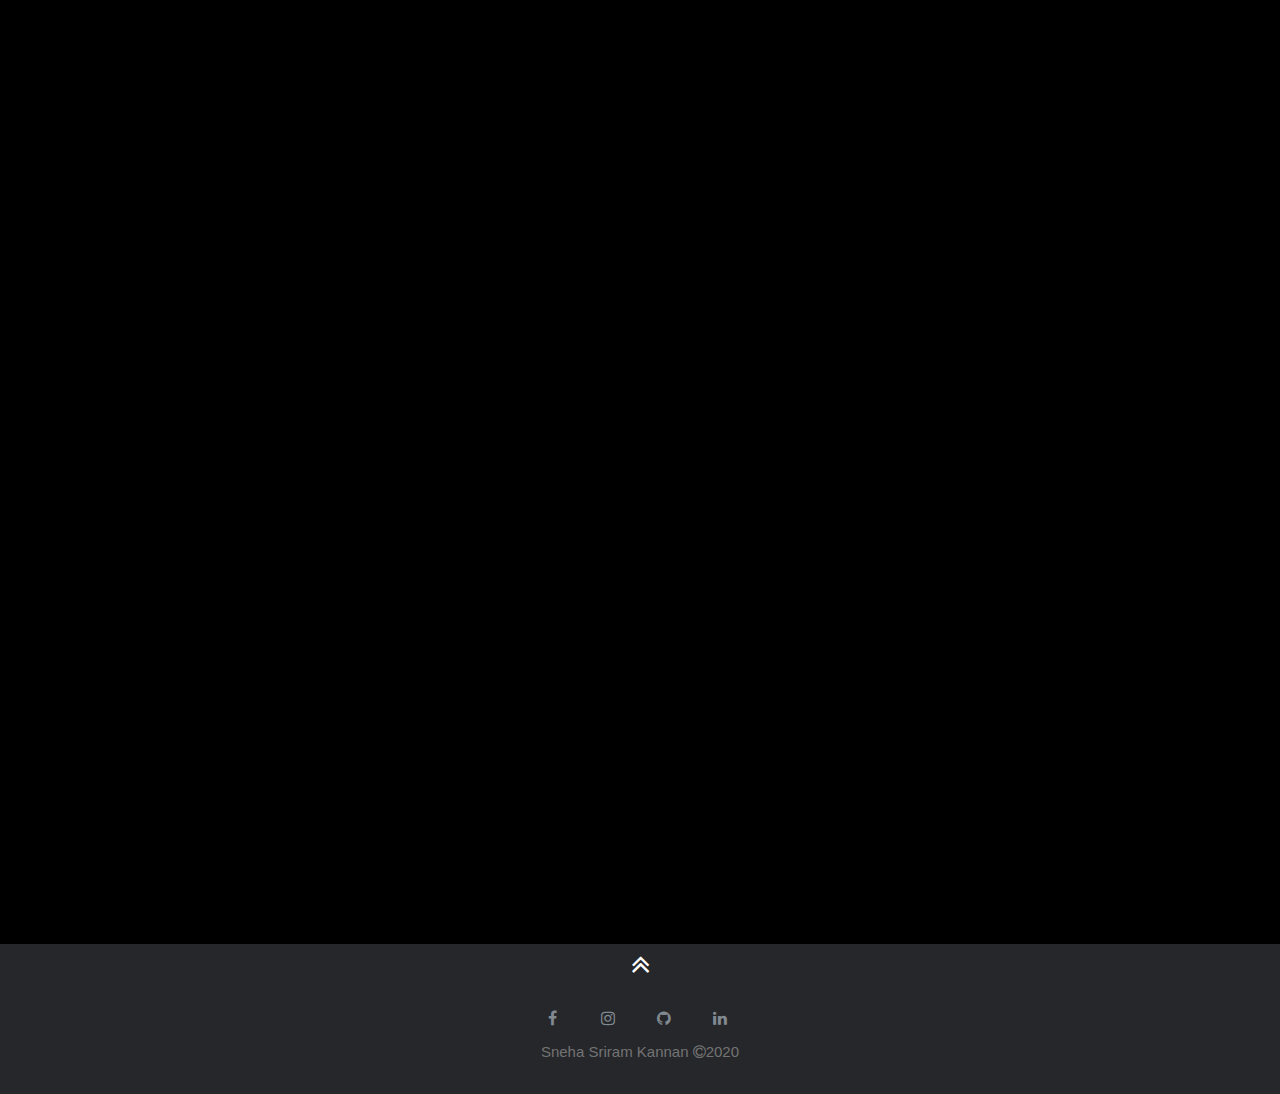
==== commit 52f42f6c: "Add files via upload" ====
--- a/index.html
+++ b/index.html
@@ -305,7 +305,7 @@
 
         <div class="row">
         <div class="certihead row" style="text-align: center;font-size: 10px">
-            <h3><b>Awards</b>    </h3><br>
+            <h3><b>Awards & Recognitions</b>    </h3><br>
         </div>
         <div class="gallery" style="margin-left:38%">
             <img src="./img/SVCE.png" alt="Cinque Terre" width="600" height="400">
@@ -314,7 +314,7 @@
         </div>
         <br>
         <div class="certihead row" style="text-align: center;font-size: 10px">
-            <h3><b>Courses and Workshops</b> </h3><br>
+            <h3><b>Courses & Workshops</b> </h3><br>
         </div>
         <div class="row">
             <div class="gallery" style="margin-left:15%">
--- a/style2.css
+++ b/style2.css
@@ -541,7 +541,7 @@
         min-height: 40px;
     }
     .navbar {
-        font-size: 10px;
+        font-size: 7px;
     }
     .glow:hover {
         text-align: center;
